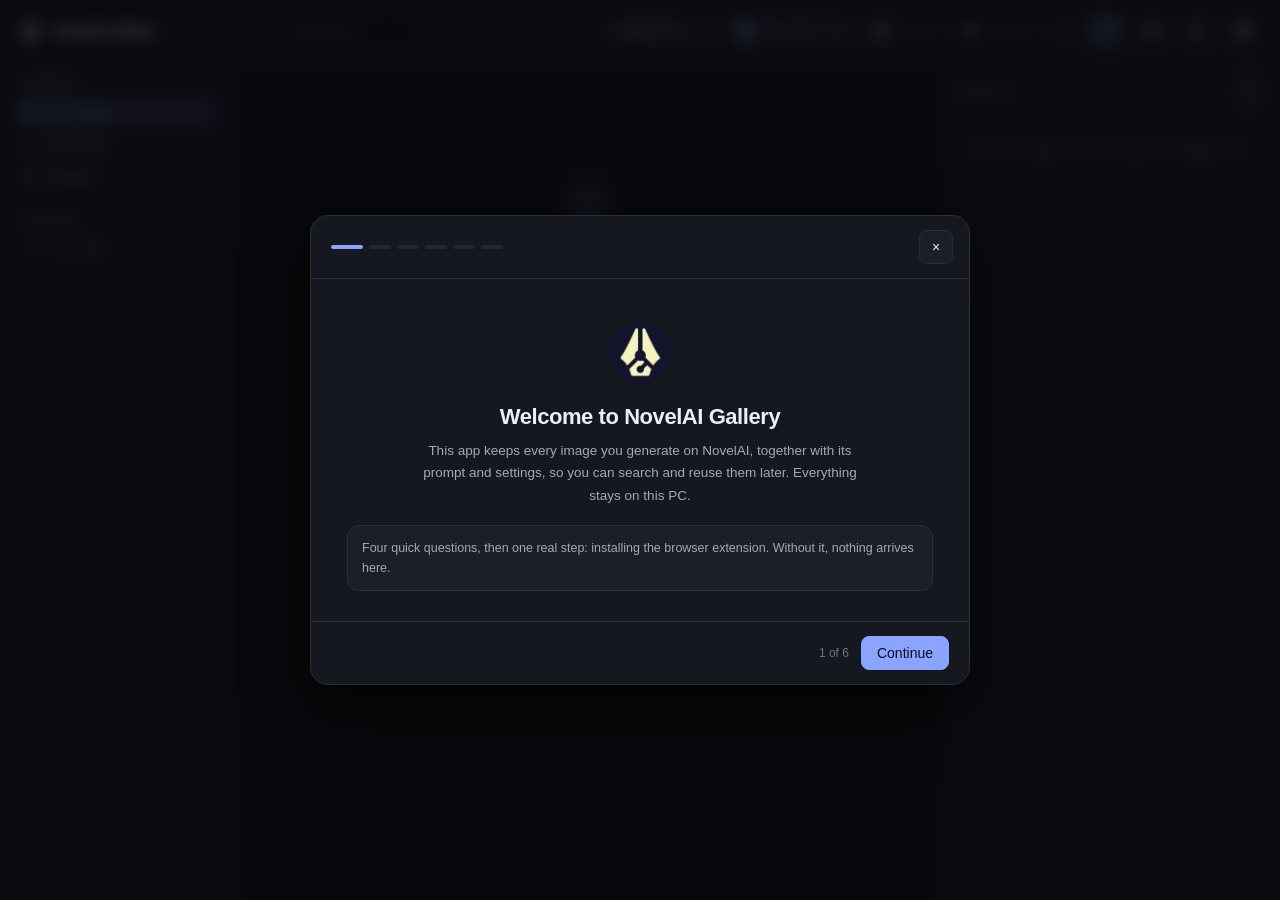
==== source/ui/index.html @ 0fe863fd "Build 1" ====
<!doctype html>
<html lang="en" data-theme="midnight">
<head>
  <meta charset="utf-8" />
  <meta name="viewport" content="width=device-width, initial-scale=1" />
  <title>NovelAI Gallery</title>
  <link rel="stylesheet" href="styles.css" />
</head>
<body>
  <div id="app">
    <div class="brand">
      <img class="brand-mark" src="appicon.png" alt="" />
      <div class="brand-name">NovelAI Gallery</div>
    </div>

    <header class="topbar">
      <div class="search">
        <svg width="15" height="15" viewBox="0 0 24 24" fill="none" stroke="currentColor" stroke-width="2.2" stroke-linecap="round">
          <circle cx="11" cy="11" r="7"></circle><path d="M20 20l-3.5-3.5"></path>
        </svg>
        <input id="search" type="search" placeholder="Search prompts, seed, model, sampler…" autocomplete="off" spellcheck="false" />
        <button class="search-clear" id="searchClear" title="Clear search" aria-label="Clear search">×</button>
      </div>

      <div class="topbar-spacer"></div>

      <div class="count-pill" id="countPill"></div>

      <label class="select-wrap" title="Sort order">
        <select id="sortSelect" aria-label="Sort order">
          <option value="newest">Newest first</option>
          <option value="oldest">Oldest first</option>
          <option value="prompt">Prompt A–Z</option>
          <option value="model">Model A–Z</option>
          <option value="largest">Largest first</option>
          <option value="smallest">Smallest first</option>
        </select>
      </label>

      <div class="layout-switch" id="layoutSwitch" role="group" aria-label="Gallery layout">
        <button class="layout-btn" data-layout="grid" title="Grid" aria-label="Grid layout">
          <svg width="15" height="15" viewBox="0 0 24 24" fill="none" stroke="currentColor" stroke-width="2" stroke-linejoin="round">
            <rect x="3" y="3" width="7.5" height="7.5" rx="1.5"></rect><rect x="13.5" y="3" width="7.5" height="7.5" rx="1.5"></rect>
            <rect x="3" y="13.5" width="7.5" height="7.5" rx="1.5"></rect><rect x="13.5" y="13.5" width="7.5" height="7.5" rx="1.5"></rect>
          </svg>
        </button>
        <button class="layout-btn" data-layout="justified" title="Justified rows" aria-label="Justified layout">
          <svg width="15" height="15" viewBox="0 0 24 24" fill="none" stroke="currentColor" stroke-width="2" stroke-linejoin="round">
            <rect x="3" y="4" width="9" height="7" rx="1.5"></rect><rect x="14" y="4" width="7" height="7" rx="1.5"></rect>
            <rect x="3" y="13" width="6" height="7" rx="1.5"></rect><rect x="11" y="13" width="10" height="7" rx="1.5"></rect>
          </svg>
        </button>
        <button class="layout-btn" data-layout="waterfall" title="Waterfall" aria-label="Waterfall layout">
          <svg width="15" height="15" viewBox="0 0 24 24" fill="none" stroke="currentColor" stroke-width="2" stroke-linejoin="round">
            <rect x="3" y="3" width="7.5" height="10" rx="1.5"></rect><rect x="13.5" y="3" width="7.5" height="6" rx="1.5"></rect>
            <rect x="3" y="15.5" width="7.5" height="5.5" rx="1.5"></rect><rect x="13.5" y="11.5" width="7.5" height="9.5" rx="1.5"></rect>
          </svg>
        </button>
        <button class="layout-btn" data-layout="list" title="List" aria-label="List layout">
          <svg width="15" height="15" viewBox="0 0 24 24" fill="none" stroke="currentColor" stroke-width="2" stroke-linecap="round">
            <path d="M4 6h16M4 12h16M4 18h16"></path>
          </svg>
        </button>
      </div>

      <button class="btn icon-only" id="selectBtn" title="Select images" aria-label="Select images">
        <svg width="15" height="15" viewBox="0 0 24 24" fill="none" stroke="currentColor" stroke-width="2" stroke-linecap="round" stroke-linejoin="round">
          <rect x="3" y="3" width="18" height="18" rx="3"></rect><path d="M8 12.5l2.8 2.8L16.5 9"></path>
        </svg>
      </button>

      <div class="zoom" title="Thumbnail size">
        <svg width="13" height="13" viewBox="0 0 24 24" fill="none" stroke="currentColor" stroke-width="2.4" stroke-linecap="round">
          <rect x="5" y="5" width="14" height="14" rx="2"></rect>
        </svg>
        <input type="range" id="zoom" min="110" max="380" step="10" value="190" aria-label="Thumbnail size" />
        <svg width="17" height="17" viewBox="0 0 24 24" fill="none" stroke="currentColor" stroke-width="2" stroke-linecap="round">
          <rect x="3" y="3" width="18" height="18" rx="2.5"></rect>
        </svg>
      </div>

      <button class="btn icon-only inspector-toggle" id="inspectorToggle" title="Details panel" aria-label="Toggle details panel">
        <svg width="15" height="15" viewBox="0 0 24 24" fill="none" stroke="currentColor" stroke-width="2" stroke-linecap="round" stroke-linejoin="round">
          <rect x="3" y="4" width="18" height="16" rx="2.5"></rect><path d="M15 4v16"></path>
        </svg>
      </button>

      <button class="btn icon-only" id="refreshBtn" title="Refresh" aria-label="Refresh">
        <svg width="15" height="15" viewBox="0 0 24 24" fill="none" stroke="currentColor" stroke-width="2.2" stroke-linecap="round" stroke-linejoin="round">
          <path d="M21 12a9 9 0 1 1-2.64-6.36"></path><path d="M21 3v6h-6"></path>
        </svg>
      </button>

      <button class="btn icon-only" id="importBtn" title="Import images" aria-label="Import images">
        <svg width="15" height="15" viewBox="0 0 24 24" fill="none" stroke="currentColor" stroke-width="2" stroke-linecap="round" stroke-linejoin="round">
          <path d="M12 16V4"></path><path d="M8 8l4-4 4 4"></path>
          <path d="M4 16v3a1 1 0 0 0 1 1h14a1 1 0 0 0 1-1v-3"></path>
        </svg>
      </button>
      <input type="file" id="importInput" accept="image/png" multiple hidden />

      <button class="btn icon-only" id="settingsBtn" title="Settings" aria-label="Settings">
        <svg width="15" height="15" viewBox="0 0 24 24" fill="none" stroke="currentColor" stroke-width="2" stroke-linecap="round" stroke-linejoin="round">
          <circle cx="12" cy="12" r="3"></circle>
          <path d="M19.4 15a1.7 1.7 0 0 0 .34 1.87l.06.06a2 2 0 1 1-2.83 2.83l-.06-.06a1.7 1.7 0 0 0-1.87-.34 1.7 1.7 0 0 0-1 1.56V21a2 2 0 1 1-4 0v-.09A1.7 1.7 0 0 0 8.9 19.3a1.7 1.7 0 0 0-1.87.34l-.06.06a2 2 0 1 1-2.83-2.83l.06-.06a1.7 1.7 0 0 0 .34-1.87 1.7 1.7 0 0 0-1.56-1H3a2 2 0 1 1 0-4h.09A1.7 1.7 0 0 0 4.7 8.9a1.7 1.7 0 0 0-.34-1.87l-.06-.06a2 2 0 1 1 2.83-2.83l.06.06a1.7 1.7 0 0 0 1.87.34H9a1.7 1.7 0 0 0 1-1.56V3a2 2 0 1 1 4 0v.09a1.7 1.7 0 0 0 1 1.56 1.7 1.7 0 0 0 1.87-.34l.06-.06a2 2 0 1 1 2.83 2.83l-.06.06a1.7 1.7 0 0 0-.34 1.87V9a1.7 1.7 0 0 0 1.56 1H21a2 2 0 1 1 0 4h-.09a1.7 1.7 0 0 0-1.51 1z"></path>
        </svg>
      </button>
    </header>

    <aside class="sidebar">
      <div>
        <div class="nav-group-label">Library</div>
        <button class="nav-item active" data-view="all">
          <span class="nav-icon">
            <svg width="15" height="15" viewBox="0 0 24 24" fill="none" stroke="currentColor" stroke-width="2" stroke-linejoin="round">
              <rect x="3" y="3" width="7" height="7" rx="1.5"></rect><rect x="14" y="3" width="7" height="7" rx="1.5"></rect>
              <rect x="3" y="14" width="7" height="7" rx="1.5"></rect><rect x="14" y="14" width="7" height="7" rx="1.5"></rect>
            </svg>
          </span>
          <span class="nav-label">All images</span>
          <span class="nav-count" id="countAll"></span>
        </button>
        <button class="nav-item" data-view="favorites">
          <span class="nav-icon">
            <svg width="15" height="15" viewBox="0 0 24 24" fill="none" stroke="currentColor" stroke-width="2" stroke-linejoin="round">
              <path d="M12 3.6l2.6 5.3 5.8.8-4.2 4.1 1 5.8-5.2-2.7-5.2 2.7 1-5.8L3.6 9.7l5.8-.8z"></path>
            </svg>
          </span>
          <span class="nav-label">Favorites</span>
          <span class="nav-count" id="countFav"></span>
        </button>
        <button class="nav-item" data-view="pinned">
          <span class="nav-icon">
            <svg width="15" height="15" viewBox="0 0 24 24" fill="none" stroke="currentColor" stroke-width="2" stroke-linecap="round" stroke-linejoin="round">
              <path d="M9 4h6l-1 6 4 3v2H6v-2l4-3z"></path><path d="M12 15v5"></path>
            </svg>
          </span>
          <span class="nav-label">Pinned</span>
          <span class="nav-count" id="countPin"></span>
        </button>
      </div>

      <div>
        <div class="nav-group-label">Folders</div>
        <div id="folderList"></div>
        <button class="nav-item folder-add" id="addFolderBtn">
          <span class="nav-icon">+</span>
          <span class="nav-label">New folder</span>
        </button>
      </div>
    </aside>

    <main class="content" id="content"></main>

    <div class="bulkbar" id="bulkbar" hidden>
      <div class="bulk-count" id="bulkCount">0 selected</div>
      <div class="bulk-actions">
        <button class="btn" id="bulkSelectAll">Select all</button>
        <button class="btn" id="bulkPin">Pin</button>
        <button class="btn" id="bulkFav">Favorite</button>
        <div class="bulk-folder">
          <button class="btn" id="bulkFolderBtn">Move to folder ▾</button>
          <div class="bulk-menu" id="bulkFolderMenu" hidden></div>
        </div>
        <button class="btn danger" id="bulkDelete">Delete</button>
        <button class="btn icon-only" id="bulkClose" title="Leave selection mode" aria-label="Leave selection mode">×</button>
      </div>
    </div>

    <aside class="inspector" id="inspector">
      <div class="inspector-head">
        <div class="inspector-title">Details</div>
        <button class="btn icon-only" id="inspectorClose" title="Hide panel" aria-label="Hide panel">×</button>
      </div>
      <div class="inspector-body" id="inspectorBody"></div>
    </aside>
  </div>

  <!-- Large view -->
  <div id="lightbox" class="lightbox" hidden>
    <div class="lightbox-panel">
      <div class="viewer">
        <div class="viewer-stage">
          <img id="viewerImg" alt="" />
          <button class="viewer-expand" id="expandBtn" title="View full size (F)" aria-label="View full size">
            <svg width="15" height="15" viewBox="0 0 24 24" fill="none" stroke="currentColor" stroke-width="2" stroke-linecap="round" stroke-linejoin="round">
              <path d="M9 3H3v6"></path><path d="M3 3l7 7"></path>
              <path d="M15 21h6v-6"></path><path d="M21 21l-7-7"></path>
            </svg>
          </button>
        </div>
      </div>
      <div class="details">
        <div class="details-head">
          <button class="btn" id="favBtn"></button>
          <button class="btn" id="pinBtn"></button>
          <div class="spacer"></div>
          <button class="btn icon-only danger" id="deleteBtn" title="Delete image" aria-label="Delete image">
            <svg width="15" height="15" viewBox="0 0 24 24" fill="none" stroke="currentColor" stroke-width="2" stroke-linecap="round" stroke-linejoin="round">
              <path d="M4 7h16"></path><path d="M9.5 7V5h5v2"></path>
              <path d="M6.5 7l1 12.5h9L17.5 7"></path><path d="M10.5 10.5v6M13.5 10.5v6"></path>
            </svg>
          </button>
          <button class="btn icon-only" id="closeBtn" title="Close" aria-label="Close">×</button>
        </div>
        <div class="details-body" id="detailsBody"></div>
      </div>
    </div>
  </div>

  <!-- Settings -->
  <div id="settingsModal" class="modal" hidden>
    <div class="modal-panel settings">
      <div class="modal-head">
        <div class="modal-title">Settings</div>
        <button class="btn icon-only" id="settingsClose" aria-label="Close settings">×</button>
      </div>
      <div class="modal-body settings-body">

       <div class="settings-col">
        <div class="settings-group">
          <div class="settings-legend">Theme</div>
          <div class="theme-heading">Dark</div>
          <div class="theme-grid" id="darkThemes"></div>
          <div class="theme-heading">Light</div>
          <div class="theme-grid" id="lightThemes"></div>
        </div>

        <div class="settings-group">
          <div class="settings-legend">How prompts are shown</div>
          <div id="metaViews"></div>
        </div>
       </div>

       <div class="settings-col">
        <div class="settings-group">
          <div class="settings-legend">Browser extension</div>
          <div class="ext-status" id="extStatus">
            <span class="dot" id="extDot"></span>
            <span id="extStatusText">Checking…</span>
          </div>
          <button class="btn primary full" id="setupExtBtn">Set up the extension</button>
          <div class="hint-inline">
            Images not showing up? Open a NovelAI tab, then click the extension's
            toolbar icon and use <strong>Import NovelAI history now</strong>. The
            Diagnostics section there shows exactly what it can and can't see.
          </div>
        </div>

        <div class="settings-group">
          <div class="settings-legend">What the browser extension saves</div>
          <div id="captureModes"></div>

          <div id="interceptSwitch"></div>
        </div>

        <div class="settings-group">
          <div class="settings-legend">Gallery</div>
          <div class="danger-zone">
            <div class="danger-text">
              <div class="danger-title">Clear the whole gallery</div>
              <div class="danger-desc">
                Permanently deletes every image and its metadata from
                <span id="clearCount">this gallery</span>. Your folders, themes and
                settings are kept. Images already saved elsewhere on your PC are
                untouched. This cannot be undone.
              </div>
            </div>
            <button class="btn danger" id="clearGalleryBtn">Clear gallery…</button>
          </div>
        </div>
       </div>

      </div>
    </div>
  </div>

  <!-- First-run setup -->
  <div id="onboardModal" class="modal" hidden>
    <div class="modal-panel onboard">
      <div class="onboard-head">
        <div class="onboard-dots" id="onboardDots"></div>
        <button class="btn icon-only" id="onboardSkip" title="Skip setup" aria-label="Skip setup">×</button>
      </div>
      <div class="onboard-body" id="onboardBody"></div>
      <div class="onboard-foot">
        <button class="btn" id="onboardBack">Back</button>
        <div class="spacer"></div>
        <span class="onboard-step-label" id="onboardStepLabel"></span>
        <button class="btn primary" id="onboardNext">Continue</button>
      </div>
    </div>
  </div>

  <!-- Extension setup steps -->
  <div id="extModal" class="modal" hidden>
    <div class="modal-panel">
      <div class="modal-head">
        <div class="modal-title">Install the extension</div>
        <button class="btn icon-only" id="extClose" aria-label="Close">×</button>
      </div>
      <div class="modal-body" id="extBody"></div>
    </div>
  </div>

  <div class="dropzone" id="dropzone" hidden>
    <div class="dropzone-inner">
      <svg width="34" height="34" viewBox="0 0 24 24" fill="none" stroke="currentColor" stroke-width="1.8" stroke-linecap="round" stroke-linejoin="round">
        <path d="M12 16V4"></path><path d="M8 8l4-4 4 4"></path>
        <path d="M4 16v3a1 1 0 0 0 1 1h14a1 1 0 0 0 1-1v-3"></path>
      </svg>
      <div class="dropzone-title">Drop PNGs to import</div>
      <div class="dropzone-sub">Prompt and settings are read from each file</div>
    </div>
  </div>

  <!-- Confirmation for destructive actions -->
  <div id="confirmModal" class="modal" hidden>
    <div class="modal-panel confirm">
      <div class="modal-body">
        <div class="confirm-title" id="confirmTitle"></div>
        <div class="confirm-body" id="confirmBody"></div>
        <div class="confirm-actions">
          <button class="btn" id="confirmCancel">Cancel</button>
          <button class="btn danger solid" id="confirmOk">Delete</button>
        </div>
      </div>
    </div>
  </div>

  <!-- Full-size view with zoom -->
  <div id="zoomView" class="zoomview" hidden>
    <div class="zoomview-bar">
      <button class="btn" id="zoomBack">
        <svg width="14" height="14" viewBox="0 0 24 24" fill="none" stroke="currentColor" stroke-width="2.2" stroke-linecap="round" stroke-linejoin="round">
          <path d="M15 5l-7 7 7 7"></path>
        </svg>
        Back
      </button>
      <div class="zoomview-name" id="zoomName"></div>
      <div class="zoom-controls">
        <button class="btn icon-only" id="zoomOut" title="Zoom out (−)" aria-label="Zoom out">−</button>
        <button class="btn zoom-level" id="zoomLevel" title="Toggle fit / actual size">Fit</button>
        <button class="btn icon-only" id="zoomIn" title="Zoom in (+)" aria-label="Zoom in">+</button>
      </div>
    </div>
    <div class="zoomview-canvas" id="zoomCanvas">
      <img id="zoomImg" alt="" draggable="false" />
    </div>
    <div class="zoomview-hint" id="zoomHint">Scroll to zoom · drag to move · double-click to toggle</div>
  </div>

  <div class="ctx-menu" id="ctxMenu" hidden></div>

  <div class="toast" id="toast"></div>
  <script src="prompt.js"></script>
  <script src="app.js"></script>
</body>
</html>
---- source/ui/styles.css ----
/* ============================================================
   NovelAI Gallery — design system
   ------------------------------------------------------------
   Every color is a token on :root so the 10 dark + 10 light
   themes (phase 2) become pure token swaps via [data-theme].
   Nothing below hardcodes a color outside the token blocks.
   ============================================================ */

:root {
  /* Surfaces, from furthest-back to closest-to-viewer */
  --bg: #0e0f13;
  --surface-1: #16181f;
  --surface-2: #1c1f28;
  --surface-3: #232733;
  --border: #2a2f3d;
  --border-strong: #3a4152;

  /* Text */
  --text: #eceef4;
  --text-dim: #a2a9bb;
  --text-faint: #6c7488;

  /* Accent */
  --accent: #8ba4ff;
  --accent-hover: #a3b7ff;
  --accent-soft: rgba(139, 164, 255, 0.14);
  --accent-contrast: #0b0e1a;

  --star: #ffc14d;
  --pin: #ff8fa3;
  --danger: #ff6b6b;

  /* Geometry */
  --r-sm: 8px;
  --r-md: 12px;
  --r-lg: 18px;
  --sidebar-w: 232px;
  --topbar-h: 62px;

  --shadow-sm: 0 2px 8px rgba(0, 0, 0, 0.3);
  --shadow-lg: 0 24px 60px rgba(0, 0, 0, 0.55);

  --ease: cubic-bezier(0.4, 0.14, 0.3, 1);
}

* { box-sizing: border-box; }

html, body {
  height: 100%;
  margin: 0;
  background: var(--bg);
  color: var(--text);
  font-family: "Inter", -apple-system, BlinkMacSystemFont, "Segoe UI", Roboto, sans-serif;
  font-size: 14px;
  -webkit-font-smoothing: antialiased;
}

body { overflow: hidden; }

button, input { font: inherit; color: inherit; }

::-webkit-scrollbar { width: 10px; height: 10px; }
::-webkit-scrollbar-track { background: transparent; }
::-webkit-scrollbar-thumb {
  background: var(--surface-3);
  border-radius: 99px;
  border: 2px solid var(--bg);
}
::-webkit-scrollbar-thumb:hover { background: var(--border-strong); }

/* ---------------- Layout shell ---------------- */

#app {
  display: grid;
  grid-template-columns: var(--sidebar-w) minmax(0, 1fr) var(--inspector-w, 0px);
  grid-template-rows: var(--topbar-h) 1fr;
  grid-template-areas:
    "brand topbar topbar"
    "sidebar content inspector";
  height: 100vh;
  transition: grid-template-columns 0.22s var(--ease);
}
#app.inspector-open { --inspector-w: 336px; }

/* ---------------- Brand corner ---------------- */

.brand {
  grid-area: brand;
  display: flex;
  align-items: center;
  gap: 10px;
  padding: 0 18px;
  background: var(--surface-1);
  border-right: 1px solid var(--border);
  border-bottom: 1px solid var(--border);
  -webkit-app-region: drag;
}

.brand-mark {
  width: 26px;
  height: 26px;
  border-radius: 7px;
  flex-shrink: 0;
  object-fit: contain;
}

.brand-name {
  font-weight: 600;
  font-size: 14px;
  letter-spacing: -0.01em;
  white-space: nowrap;
}

/* ---------------- Top bar ---------------- */

.topbar {
  grid-area: topbar;
  display: flex;
  align-items: center;
  gap: 12px;
  padding: 0 20px;
  background: var(--surface-1);
  border-bottom: 1px solid var(--border);
}

.search {
  position: relative;
  flex: 1;
  max-width: 560px;
}

.search svg {
  position: absolute;
  left: 13px;
  top: 50%;
  transform: translateY(-50%);
  color: var(--text-faint);
  pointer-events: none;
}

#search {
  width: 100%;
  height: 38px;
  padding: 0 38px 0 38px;
  border-radius: var(--r-md);
  border: 1px solid var(--border);
  background: var(--bg);
  outline: none;
  transition: border-color 0.15s var(--ease), box-shadow 0.15s var(--ease);
}
#search::placeholder { color: var(--text-faint); }
#search:focus {
  border-color: var(--accent);
  box-shadow: 0 0 0 3px var(--accent-soft);
}

.search-clear {
  position: absolute;
  right: 8px;
  top: 50%;
  transform: translateY(-50%);
  width: 24px;
  height: 24px;
  border: none;
  background: var(--surface-3);
  color: var(--text-dim);
  border-radius: 50%;
  cursor: pointer;
  display: none;
  align-items: center;
  justify-content: center;
  line-height: 1;
}
.search-clear.visible { display: flex; }
.search-clear:hover { background: var(--border-strong); color: var(--text); }

.topbar-spacer { flex: 1; }

.count-pill {
  font-size: 12px;
  color: var(--text-dim);
  background: var(--surface-2);
  border: 1px solid var(--border);
  padding: 5px 11px;
  border-radius: 99px;
  white-space: nowrap;
}

/* ---------------- Sidebar ---------------- */

.sidebar {
  grid-area: sidebar;
  background: var(--surface-1);
  border-right: 1px solid var(--border);
  padding: 16px 12px;
  overflow-y: auto;
  display: flex;
  flex-direction: column;
  gap: 22px;
}

.nav-group-label {
  font-size: 10.5px;
  font-weight: 600;
  text-transform: uppercase;
  letter-spacing: 0.09em;
  color: var(--text-faint);
  padding: 0 10px;
  margin-bottom: 6px;
}

.nav-item {
  display: flex;
  align-items: center;
  gap: 10px;
  width: 100%;
  padding: 8px 10px;
  border: none;
  background: transparent;
  border-radius: var(--r-sm);
  cursor: pointer;
  color: var(--text-dim);
  text-align: left;
  transition: background 0.12s var(--ease), color 0.12s var(--ease);
}
.nav-item:hover { background: var(--surface-2); color: var(--text); }
.nav-item.active {
  background: var(--accent-soft);
  color: var(--accent);
  font-weight: 500;
}
.nav-item .nav-icon {
  width: 16px;
  display: flex;
  justify-content: center;
  flex-shrink: 0;
}
.nav-item .nav-label {
  flex: 1;
  overflow: hidden;
  text-overflow: ellipsis;
  white-space: nowrap;
}
.nav-item .nav-count {
  font-size: 11px;
  color: var(--text-faint);
  font-variant-numeric: tabular-nums;
}

.folder-add {
  color: var(--text-faint);
  font-size: 13px;
}
.folder-add:hover { color: var(--accent); }

.empty-note {
  padding: 4px 10px;
  font-size: 12px;
  color: var(--text-faint);
  line-height: 1.5;
}

/* ---------------- Content ---------------- */

.content {
  grid-area: content;
  overflow-y: auto;
  padding: 22px 24px 60px;
}

.grid {
  display: grid;
  grid-template-columns: repeat(auto-fill, minmax(var(--card-size, 190px), 1fr));
  gap: 14px;
}

.card {
  position: relative;
  border-radius: var(--r-md);
  overflow: hidden;
  cursor: pointer;
  background: var(--surface-2);
  border: 1px solid var(--border);
  aspect-ratio: 1;
  transition: border-color 0.16s var(--ease), box-shadow 0.16s var(--ease);
}
.card:hover {
  border-color: var(--border-strong);
  box-shadow: var(--shadow-sm);
}
/* Images are shown whole. A cropped thumbnail hides exactly the part of a
   composition you're usually scanning for, so tiles letterbox instead. */
.card img {
  width: 100%;
  height: 100%;
  object-fit: contain;
  display: block;
  background: var(--surface-2);
}

/* ---------------- Layout modes ---------------- */

/* Justified and waterfall are measured in JS: cards are absolutely placed
   at exact sizes, so every image keeps its own aspect ratio. */
.grid.layout-justified,
.grid.layout-waterfall {
  display: block;
  position: relative;
}
.grid.layout-justified .card,
.grid.layout-waterfall .card {
  aspect-ratio: auto;
  transition: transform 0.18s var(--ease), width 0.18s var(--ease),
    height 0.18s var(--ease), border-color 0.16s var(--ease),
    box-shadow 0.16s var(--ease);
}

.grid.layout-list {
  display: flex;
  flex-direction: column;
  gap: 8px;
}
.grid.layout-list .card {
  aspect-ratio: auto;
  display: flex;
  align-items: center;
  gap: 14px;
  height: 84px;
  padding: 8px 10px 8px 8px;
  background: var(--surface-1);
}
.grid.layout-list .card img {
  width: 96px;
  height: 100%;
  flex-shrink: 0;
  border-radius: var(--r-sm);
}
.grid.layout-list .card-overlay { display: none; }
.grid.layout-list .card-info { display: block; }
.grid.layout-list .card-badges {
  position: static;
  order: 3;
  flex-shrink: 0;
}
.grid.layout-list .card-actions {
  position: static;
  order: 4;
  opacity: 1;
  flex-shrink: 0;
  background: none;
  padding: 0;
}
.grid.layout-list .card-check {
  top: 50%;
  left: 8px;
  transform: translateY(-50%);
}

.card-info { display: none; flex: 1; min-width: 0; }
.card-info-prompt {
  font-size: 12.5px;
  line-height: 1.45;
  color: var(--text);
  display: -webkit-box;
  -webkit-line-clamp: 2;
  -webkit-box-orient: vertical;
  overflow: hidden;
}
.card-info-meta {
  margin-top: 4px;
  font-size: 11.5px;
  color: var(--text-faint);
  white-space: nowrap;
  overflow: hidden;
  text-overflow: ellipsis;
}

.card-overlay {
  position: absolute;
  inset: 0;
  background: linear-gradient(to top, rgba(0, 0, 0, 0.82) 0%, rgba(0, 0, 0, 0) 46%);
  opacity: 0;
  transition: opacity 0.16s var(--ease);
  display: flex;
  align-items: flex-end;
  padding: 10px;
}
.card:hover .card-overlay { opacity: 1; }
/* Hover reveals the action buttons in the bottom-left corner; give the
   prompt room so the two never sit on top of each other. */
.card:hover .card-overlay { padding-bottom: 44px; }

.card-prompt {
  font-size: 11.5px;
  line-height: 1.4;
  color: #fff;
  display: -webkit-box;
  -webkit-line-clamp: 3;
  -webkit-box-orient: vertical;
  overflow: hidden;
}

.card-badges {
  position: absolute;
  top: 8px;
  right: 8px;
  display: flex;
  gap: 5px;
}
.card-badge {
  width: 24px;
  height: 24px;
  border-radius: 7px;
  background: rgba(12, 14, 20, 0.72);
  backdrop-filter: blur(8px);
  display: flex;
  align-items: center;
  justify-content: center;
  font-size: 12px;
  line-height: 1;
}
.card-badge.star { color: var(--star); }
.card-badge.pin { color: var(--pin); }

/* ---------------- States ---------------- */

.state {
  display: flex;
  flex-direction: column;
  align-items: center;
  justify-content: center;
  text-align: center;
  padding: 90px 20px;
  color: var(--text-dim);
  gap: 8px;
}
.state-icon {
  width: 54px;
  height: 54px;
  border-radius: 16px;
  background: var(--surface-2);
  border: 1px solid var(--border);
  display: flex;
  align-items: center;
  justify-content: center;
  color: var(--text-faint);
  margin-bottom: 6px;
}
.state-title { font-size: 15px; font-weight: 600; color: var(--text); }
.state-body { font-size: 13px; max-width: 400px; line-height: 1.6; }

.skeleton-grid {
  display: grid;
  grid-template-columns: repeat(auto-fill, minmax(var(--card-size, 190px), 1fr));
  gap: 14px;
}
.skeleton {
  aspect-ratio: 1;
  border-radius: var(--r-md);
  background: linear-gradient(
    100deg,
    var(--surface-2) 30%,
    var(--surface-3) 50%,
    var(--surface-2) 70%
  );
  background-size: 220% 100%;
  animation: shimmer 1.3s var(--ease) infinite;
}
@keyframes shimmer {
  from { background-position: 180% 0; }
  to { background-position: -80% 0; }
}

.load-more-wrap {
  display: flex;
  justify-content: center;
  padding: 30px 0 10px;
}

.btn {
  display: inline-flex;
  align-items: center;
  justify-content: center;
  gap: 7px;
  padding: 8px 15px;
  border-radius: var(--r-sm);
  border: 1px solid var(--border);
  background: var(--surface-2);
  color: var(--text);
  cursor: pointer;
  transition: background 0.13s var(--ease), border-color 0.13s var(--ease);
  white-space: nowrap;
}
.btn:hover { background: var(--surface-3); border-color: var(--border-strong); }
.btn.primary {
  background: var(--accent);
  border-color: var(--accent);
  color: var(--accent-contrast);
  font-weight: 500;
}
.btn.primary:hover { background: var(--accent-hover); border-color: var(--accent-hover); }
.btn.active { background: var(--accent-soft); border-color: var(--accent); color: var(--accent); }
.btn:disabled { opacity: 0.45; cursor: not-allowed; }
.btn.icon-only { padding: 8px; width: 34px; }

/* ---------------- Lightbox ---------------- */

.lightbox {
  position: fixed;
  inset: 0;
  z-index: 100;
  background: rgba(6, 7, 11, 0.8);
  backdrop-filter: blur(10px);
  display: flex;
  align-items: center;
  justify-content: center;
  padding: 28px;
  animation: fade 0.16s var(--ease);
}
.lightbox[hidden] { display: none; }
@keyframes fade { from { opacity: 0; } to { opacity: 1; } }

.lightbox-panel {
  position: relative;
  display: grid;
  grid-template-columns: minmax(0, 1fr) 384px;
  /* An implicit auto row grows to the image's natural height, which the
     panel then clips - that was the large view "cropping" pictures. A
     minmax(0, 1fr) row is bounded by the panel instead, so the image's
     max-height has something real to resolve against. */
  grid-template-rows: minmax(0, 1fr);
  width: 100%;
  max-width: 1240px;
  height: 100%;
  max-height: 840px;
  background: var(--surface-1);
  border: 1px solid var(--border);
  border-radius: var(--r-lg);
  box-shadow: var(--shadow-lg);
  overflow: hidden;
  animation: rise 0.2s var(--ease);
}
@keyframes rise {
  from { opacity: 0; transform: translateY(10px) scale(0.99); }
  to { opacity: 1; transform: none; }
}

.viewer {
  background: #08090c;
  display: flex;
  align-items: center;
  justify-content: center;
  padding: 20px;
  min-width: 0;
  min-height: 0;
  overflow: hidden;
}
/* The large view never crops or upscales: the image sits at its natural
   size until it runs out of room, then scales down whole. */
.viewer img {
  max-width: 100%;
  max-height: 100%;
  width: auto;
  height: auto;
  object-fit: contain;
  border-radius: var(--r-sm);
}

.details {
  display: flex;
  flex-direction: column;
  border-left: 1px solid var(--border);
  min-height: 0;
}

.details-head {
  display: flex;
  align-items: center;
  gap: 8px;
  padding: 14px 16px;
  border-bottom: 1px solid var(--border);
}
.details-head .spacer { flex: 1; }

.details-body {
  flex: 1;
  overflow-y: auto;
  padding: 18px 20px 28px;
}

.field { margin-bottom: 20px; }
.field:last-child { margin-bottom: 0; }

.field-label {
  font-size: 10.5px;
  font-weight: 600;
  text-transform: uppercase;
  letter-spacing: 0.09em;
  color: var(--text-faint);
  margin-bottom: 7px;
  display: flex;
  align-items: center;
  gap: 8px;
}

.copy-btn {
  border: none;
  background: transparent;
  color: var(--text-faint);
  cursor: pointer;
  font-size: 10.5px;
  letter-spacing: 0.04em;
  padding: 0;
  text-transform: none;
  opacity: 0;
  transition: opacity 0.13s var(--ease), color 0.13s var(--ease);
}
.field:hover .copy-btn { opacity: 1; }
.copy-btn:hover { color: var(--accent); }
.copy-btn.copied { opacity: 1; color: var(--accent); }

.prompt-text {
  font-size: 13px;
  line-height: 1.62;
  color: var(--text);
  background: var(--bg);
  border: 1px solid var(--border);
  border-radius: var(--r-sm);
  padding: 11px 13px;
  white-space: pre-wrap;
  word-break: break-word;
  max-height: 210px;
  overflow-y: auto;
}
.prompt-text.negative { color: var(--text-dim); }

.spec-grid {
  display: grid;
  grid-template-columns: 1fr 1fr;
  gap: 1px;
  background: var(--border);
  border: 1px solid var(--border);
  border-radius: var(--r-sm);
  overflow: hidden;
}
.spec {
  background: var(--surface-1);
  padding: 9px 12px;
}
.spec-key {
  font-size: 10.5px;
  color: var(--text-faint);
  margin-bottom: 2px;
}
.spec-val {
  font-size: 12.5px;
  font-variant-numeric: tabular-nums;
  word-break: break-word;
}

.reuse-row { display: flex; gap: 8px; margin-bottom: 18px; }
.reuse-row .btn { flex: 1; }

.hint {
  font-size: 11.5px;
  color: var(--text-faint);
  line-height: 1.55;
  margin-top: -8px;
  margin-bottom: 18px;
}

@media (max-width: 1000px) {
  .lightbox-panel { grid-template-columns: 1fr; grid-template-rows: minmax(0, 1fr) auto; max-height: none; }
  .details { border-left: none; border-top: 1px solid var(--border); max-height: 46%; }
}

/* The topbar carries a lot now; shed the least essential controls first
   rather than letting anything overflow off-screen. */
@media (max-width: 1280px) {
  .count-pill { display: none; }
}
@media (max-width: 1120px) {
  .zoom { display: none; }
}
@media (max-width: 940px) {
  .select-wrap { display: none; }
}
@media (max-width: 720px) {
  #app { grid-template-columns: 0 1fr; }
  .sidebar, .brand { display: none; }
}

/* Toast */
.toast {
  position: fixed;
  bottom: 22px;
  left: 50%;
  transform: translateX(-50%) translateY(14px);
  background: var(--surface-3);
  border: 1px solid var(--border-strong);
  color: var(--text);
  padding: 9px 16px;
  border-radius: 99px;
  font-size: 13px;
  box-shadow: var(--shadow-sm);
  opacity: 0;
  pointer-events: none;
  transition: opacity 0.18s var(--ease), transform 0.18s var(--ease);
  z-index: 200;
}
.toast.show { opacity: 1; transform: translateX(-50%) translateY(0); }

/* ============================================================
   THEMES — 10 dark + 10 light.
   Each is nothing but a token swap; no component CSS knows
   which theme is active.
   ============================================================ */

/* ---------- DARK ---------- */

[data-theme="midnight"] { /* default */
  --bg:#0e0f13; --surface-1:#16181f; --surface-2:#1c1f28; --surface-3:#232733;
  --border:#2a2f3d; --border-strong:#3a4152;
  --text:#eceef4; --text-dim:#a2a9bb; --text-faint:#6c7488;
  --accent:#8ba4ff; --accent-hover:#a3b7ff; --accent-soft:rgba(139,164,255,.14); --accent-contrast:#0b0e1a;
}
[data-theme="graphite"] {
  --bg:#101010; --surface-1:#171717; --surface-2:#1e1e1e; --surface-3:#272727;
  --border:#2e2e2e; --border-strong:#404040;
  --text:#ededed; --text-dim:#a3a3a3; --text-faint:#6e6e6e;
  --accent:#e5e5e5; --accent-hover:#fff; --accent-soft:rgba(229,229,229,.12); --accent-contrast:#101010;
}
[data-theme="nocturne"] {
  --bg:#0b1020; --surface-1:#121933; --surface-2:#18213f; --surface-3:#212b4f;
  --border:#26325a; --border-strong:#374681;
  --text:#e6ebff; --text-dim:#9aa6cf; --text-faint:#67729c;
  --accent:#7c8cff; --accent-hover:#97a4ff; --accent-soft:rgba(124,140,255,.16); --accent-contrast:#0b1020;
}
[data-theme="forest"] {
  --bg:#0c1310; --surface-1:#121c18; --surface-2:#17251f; --surface-3:#1f3029;
  --border:#243a31; --border-strong:#345244;
  --text:#e5f0ea; --text-dim:#98b3a7; --text-faint:#658075;
  --accent:#5fd6a0; --accent-hover:#7ee6b6; --accent-soft:rgba(95,214,160,.14); --accent-contrast:#08140f;
}
[data-theme="ember"] {
  --bg:#140f0c; --surface-1:#1e1613; --surface-2:#271c17; --surface-3:#33241d;
  --border:#3b2a22; --border-strong:#573d31;
  --text:#f5e9e2; --text-dim:#c0a294; --text-faint:#8b7264;
  --accent:#ff8a4c; --accent-hover:#ffa16e; --accent-soft:rgba(255,138,76,.15); --accent-contrast:#1a0f08;
}
[data-theme="orchid"] {
  --bg:#120e18; --surface-1:#1b1524; --surface-2:#231b2e; --surface-3:#2e233c;
  --border:#362a45; --border-strong:#4d3b63;
  --text:#f0e9f7; --text-dim:#b3a3c4; --text-faint:#7f7191;
  --accent:#c58cff; --accent-hover:#d5a6ff; --accent-soft:rgba(197,140,255,.15); --accent-contrast:#150c1d;
}
[data-theme="ocean"] {
  --bg:#08131a; --surface-1:#0e1d27; --surface-2:#132531; --surface-3:#1a3040;
  --border:#1f3a4b; --border-strong:#2d566f;
  --text:#e2f1f8; --text-dim:#94b3c4; --text-faint:#63808f;
  --accent:#4fc3e8; --accent-hover:#71d3f2; --accent-soft:rgba(79,195,232,.14); --accent-contrast:#04121a;
}
[data-theme="rose"] {
  --bg:#150e12; --surface-1:#1f151b; --surface-2:#281b23; --surface-3:#35242e;
  --border:#3d2a35; --border-strong:#5a3d4c;
  --text:#f7e8ee; --text-dim:#c39fae; --text-faint:#8d6f7c;
  --accent:#ff7ba8; --accent-hover:#ff9bbe; --accent-soft:rgba(255,123,168,.15); --accent-contrast:#1a0a11;
}
[data-theme="sand"] {
  --bg:#14120d; --surface-1:#1e1b14; --surface-2:#26221a; --surface-3:#322d22;
  --border:#3a3428; --border-strong:#564d3a;
  --text:#f3ecdd; --text-dim:#bcae92; --text-faint:#877c66;
  --accent:#e8c06a; --accent-hover:#f2d089; --accent-soft:rgba(232,192,106,.14); --accent-contrast:#171204;
}
[data-theme="void"] {
  --bg:#000; --surface-1:#0a0a0c; --surface-2:#121215; --surface-3:#1a1a1f;
  --border:#222227; --border-strong:#34343d;
  --text:#f2f2f5; --text-dim:#9d9da8; --text-faint:#66666f;
  --accent:#9d7bff; --accent-hover:#b399ff; --accent-soft:rgba(157,123,255,.16); --accent-contrast:#07050f;
}

/* ---------- LIGHT ---------- */

[data-theme="daylight"] {
  --bg:#f6f7fa; --surface-1:#fff; --surface-2:#f1f3f8; --surface-3:#e6e9f1;
  --border:#dfe3ec; --border-strong:#c3cad9;
  --text:#161922; --text-dim:#5b6376; --text-faint:#8a93a6;
  --accent:#4361ee; --accent-hover:#3550dd; --accent-soft:rgba(67,97,238,.1); --accent-contrast:#fff;
  --shadow-sm:0 1px 3px rgba(20,25,40,.09); --shadow-lg:0 24px 60px rgba(20,25,40,.18);
}
[data-theme="paper"] {
  --bg:#faf8f3; --surface-1:#fffdf8; --surface-2:#f4f1e8; --surface-3:#e9e5d9;
  --border:#e2ddd0; --border-strong:#c8c1ae;
  --text:#1f1c16; --text-dim:#615c50; --text-faint:#918a7a;
  --accent:#a2703f; --accent-hover:#8d5f32; --accent-soft:rgba(162,112,63,.11); --accent-contrast:#fff;
  --shadow-sm:0 1px 3px rgba(60,50,30,.1); --shadow-lg:0 24px 60px rgba(60,50,30,.18);
}
[data-theme="mist"] {
  --bg:#f2f5f7; --surface-1:#fff; --surface-2:#eaeff2; --surface-3:#dde5ea;
  --border:#d8e0e6; --border-strong:#bac6cf;
  --text:#141c22; --text-dim:#546069; --text-faint:#8794a0;
  --accent:#0e7c9b; --accent-hover:#0a6a86; --accent-soft:rgba(14,124,155,.1); --accent-contrast:#fff;
  --shadow-sm:0 1px 3px rgba(20,35,45,.09); --shadow-lg:0 24px 60px rgba(20,35,45,.18);
}
[data-theme="linen"] {
  --bg:#f7f4f1; --surface-1:#fffefc; --surface-2:#f0ebe6; --surface-3:#e5ded7;
  --border:#e0d8d1; --border-strong:#c5b9af;
  --text:#1e1a17; --text-dim:#605852; --text-faint:#8f857d;
  --accent:#9a5b52; --accent-hover:#844a42; --accent-soft:rgba(154,91,82,.11); --accent-contrast:#fff;
  --shadow-sm:0 1px 3px rgba(60,45,40,.1); --shadow-lg:0 24px 60px rgba(60,45,40,.18);
}
[data-theme="meadow"] {
  --bg:#f3f8f4; --surface-1:#fff; --surface-2:#e9f2eb; --surface-3:#dbe9de;
  --border:#d7e5da; --border-strong:#b6cbbb;
  --text:#132017; --text-dim:#4f6355; --text-faint:#82968a;
  --accent:#1f8a54; --accent-hover:#187347; --accent-soft:rgba(31,138,84,.1); --accent-contrast:#fff;
  --shadow-sm:0 1px 3px rgba(20,45,30,.09); --shadow-lg:0 24px 60px rgba(20,45,30,.18);
}
[data-theme="blossom"] {
  --bg:#fdf5f7; --surface-1:#fff; --surface-2:#faebf0; --surface-3:#f3dde5;
  --border:#f0d9e1; --border-strong:#d8b3c1;
  --text:#241016; --text-dim:#6b4c56; --text-faint:#a1808c;
  --accent:#c2185b; --accent-hover:#a5124d; --accent-soft:rgba(194,24,91,.09); --accent-contrast:#fff;
  --shadow-sm:0 1px 3px rgba(60,20,35,.09); --shadow-lg:0 24px 60px rgba(60,20,35,.18);
}
[data-theme="porcelain"] {
  --bg:#fafafa; --surface-1:#fff; --surface-2:#f2f2f2; --surface-3:#e8e8e8;
  --border:#e3e3e3; --border-strong:#c6c6c6;
  --text:#171717; --text-dim:#5c5c5c; --text-faint:#8e8e8e;
  --accent:#171717; --accent-hover:#000; --accent-soft:rgba(23,23,23,.07); --accent-contrast:#fff;
  --shadow-sm:0 1px 3px rgba(0,0,0,.08); --shadow-lg:0 24px 60px rgba(0,0,0,.16);
}
[data-theme="sky"] {
  --bg:#f2f7fd; --surface-1:#fff; --surface-2:#e8f1fb; --surface-3:#d9e8f7;
  --border:#d6e4f4; --border-strong:#b2cbe6;
  --text:#111c2b; --text-dim:#4e5f75; --text-faint:#8194ab;
  --accent:#1565c0; --accent-hover:#0f52a0; --accent-soft:rgba(21,101,192,.1); --accent-contrast:#fff;
  --shadow-sm:0 1px 3px rgba(15,35,60,.09); --shadow-lg:0 24px 60px rgba(15,35,60,.18);
}
[data-theme="honey"] {
  --bg:#fdf9ef; --surface-1:#fffdf7; --surface-2:#f8f0dd; --surface-3:#f0e4c8;
  --border:#eee2c6; --border-strong:#d5c39c;
  --text:#231c0c; --text-dim:#665a3d; --text-faint:#988a6a;
  --accent:#b8860b; --accent-hover:#9d7209; --accent-soft:rgba(184,134,11,.11); --accent-contrast:#fff;
  --shadow-sm:0 1px 3px rgba(60,45,10,.1); --shadow-lg:0 24px 60px rgba(60,45,10,.18);
}
[data-theme="lavender"] {
  --bg:#f7f5fd; --surface-1:#fff; --surface-2:#efebfa; --surface-3:#e3ddf5;
  --border:#e2dcf3; --border-strong:#c2b7e3;
  --text:#1b1528; --text-dim:#584f70; --text-faint:#8a80a3;
  --accent:#6d3fd4; --accent-hover:#5c31bd; --accent-soft:rgba(109,63,212,.1); --accent-contrast:#fff;
  --shadow-sm:0 1px 3px rgba(35,25,60,.09); --shadow-lg:0 24px 60px rgba(35,25,60,.18);
}

/* Light themes need a darker viewer backdrop than pure black-on-black */
[data-theme="daylight"] .viewer, [data-theme="paper"] .viewer, [data-theme="mist"] .viewer,
[data-theme="linen"] .viewer, [data-theme="meadow"] .viewer, [data-theme="blossom"] .viewer,
[data-theme="porcelain"] .viewer, [data-theme="sky"] .viewer, [data-theme="honey"] .viewer,
[data-theme="lavender"] .viewer { background: var(--surface-3); }

[data-theme="daylight"] .lightbox, [data-theme="paper"] .lightbox, [data-theme="mist"] .lightbox,
[data-theme="linen"] .lightbox, [data-theme="meadow"] .lightbox, [data-theme="blossom"] .lightbox,
[data-theme="porcelain"] .lightbox, [data-theme="sky"] .lightbox, [data-theme="honey"] .lightbox,
[data-theme="lavender"] .lightbox { background: rgba(30,35,50,.42); }

/* ============================================================
   Zoom slider
   ============================================================ */
.zoom {
  display: flex;
  align-items: center;
  gap: 8px;
  padding: 0 4px;
  color: var(--text-faint);
}
.zoom input[type="range"] {
  width: 108px;
  height: 4px;
  -webkit-appearance: none;
  appearance: none;
  background: var(--surface-3);
  border-radius: 99px;
  outline: none;
  cursor: pointer;
}
.zoom input[type="range"]::-webkit-slider-thumb {
  -webkit-appearance: none;
  appearance: none;
  width: 13px;
  height: 13px;
  border-radius: 50%;
  background: var(--accent);
  border: 2px solid var(--surface-1);
  cursor: grab;
}
.zoom input[type="range"]::-webkit-slider-thumb:active { cursor: grabbing; }

/* ============================================================
   Right inspector panel
   ============================================================ */
.inspector {
  grid-area: inspector;
  background: var(--surface-1);
  border-left: 1px solid var(--border);
  overflow: hidden;
  display: flex;
  flex-direction: column;
  min-width: 0;
}
#app:not(.inspector-open) .inspector { display: none; }

.inspector-head {
  display: flex;
  align-items: center;
  gap: 8px;
  padding: 12px 14px;
  border-bottom: 1px solid var(--border);
  flex-shrink: 0;
}
.inspector-title {
  font-size: 10.5px;
  font-weight: 600;
  text-transform: uppercase;
  letter-spacing: 0.09em;
  color: var(--text-faint);
  flex: 1;
}
.inspector-body { flex: 1; overflow-y: auto; padding: 16px; }

.inspector-thumb {
  width: 100%;
  border-radius: var(--r-md);
  border: 1px solid var(--border);
  display: block;
  margin-bottom: 16px;
  cursor: zoom-in;
  background: var(--surface-2);
}

/* Collapse toggle sits in the topbar when panel is closed */
.inspector-toggle.active { background: var(--accent-soft); border-color: var(--accent); color: var(--accent); }

/* ============================================================
   Collapsible metadata sections
   ============================================================ */
.section { border-bottom: 1px solid var(--border); }
.section:last-child { border-bottom: none; }

.section-head {
  display: flex;
  align-items: center;
  gap: 8px;
  width: 100%;
  padding: 11px 2px;
  background: none;
  border: none;
  cursor: pointer;
  text-align: left;
  color: var(--text-dim);
  transition: color 0.12s var(--ease);
}
.section-head:hover { color: var(--text); }

.section-chevron {
  width: 12px;
  flex-shrink: 0;
  transition: transform 0.18s var(--ease);
  color: var(--text-faint);
}
.section.collapsed .section-chevron { transform: rotate(-90deg); }

.section-name {
  font-size: 10.5px;
  font-weight: 600;
  text-transform: uppercase;
  letter-spacing: 0.08em;
  flex: 1;
}
.section-tally {
  font-size: 10.5px;
  color: var(--text-faint);
  font-variant-numeric: tabular-nums;
  background: var(--surface-2);
  border: 1px solid var(--border);
  border-radius: 99px;
  padding: 1px 7px;
}
.section-body { padding: 0 2px 14px; }
.section.collapsed .section-body { display: none; }

/* ============================================================
   Prompt tag chips
   ============================================================ */
.tags { display: flex; flex-wrap: wrap; gap: 5px; }

.tag {
  font-size: 11.5px;
  line-height: 1.35;
  padding: 4px 9px;
  border-radius: 99px;
  background: var(--surface-2);
  border: 1px solid var(--border);
  color: var(--text);
  cursor: pointer;
  transition: background 0.12s var(--ease), border-color 0.12s var(--ease), color 0.12s var(--ease);
  word-break: break-word;
  max-width: 100%;
  text-align: left;
}
.tag:hover { background: var(--accent-soft); border-color: var(--accent); color: var(--accent); }
.tag.weighted { border-color: var(--border-strong); font-weight: 500; }
.tag.negative { color: var(--text-dim); }
.tag.negative:hover { border-color: var(--danger); color: var(--danger); background: rgba(255,107,107,.09); }

.char-block { margin-bottom: 14px; }
.char-block:last-child { margin-bottom: 0; }
.char-label {
  font-size: 11px;
  color: var(--text-faint);
  margin-bottom: 6px;
  display: flex;
  align-items: center;
  gap: 6px;
}
.char-dot {
  width: 6px; height: 6px; border-radius: 50%;
  background: var(--accent); flex-shrink: 0;
}

.raw-toggle {
  margin-top: 9px;
  font-size: 11px;
  color: var(--text-faint);
  background: none;
  border: none;
  cursor: pointer;
  padding: 0;
  text-decoration: underline;
  text-underline-offset: 2px;
}
.raw-toggle:hover { color: var(--accent); }

.raw-text {
  margin-top: 8px;
  font-size: 12px;
  line-height: 1.6;
  color: var(--text-dim);
  background: var(--bg);
  border: 1px solid var(--border);
  border-radius: var(--r-sm);
  padding: 9px 11px;
  white-space: pre-wrap;
  word-break: break-word;
  max-height: 180px;
  overflow-y: auto;
}

/* ============================================================
   Modal (Settings)
   ============================================================ */
.modal {
  position: fixed;
  inset: 0;
  z-index: 150;
  background: rgba(6, 7, 11, 0.7);
  backdrop-filter: blur(8px);
  display: flex;
  align-items: center;
  justify-content: center;
  padding: 28px;
  animation: fade 0.15s var(--ease);
}
.modal[hidden] { display: none; }

.modal-panel {
  width: 100%;
  max-width: 620px;
  max-height: 100%;
  background: var(--surface-1);
  border: 1px solid var(--border);
  border-radius: var(--r-lg);
  box-shadow: var(--shadow-lg);
  display: flex;
  flex-direction: column;
  overflow: hidden;
  animation: rise 0.2s var(--ease);
}

.modal-head {
  display: flex;
  align-items: center;
  padding: 16px 20px;
  border-bottom: 1px solid var(--border);
  flex-shrink: 0;
}
.modal-title { font-size: 15px; font-weight: 600; flex: 1; letter-spacing: -0.01em; }
.modal-body { overflow-y: auto; padding: 20px; }

.settings-group { margin-bottom: 28px; }
.settings-group:last-child { margin-bottom: 0; }
.settings-legend {
  font-size: 10.5px;
  font-weight: 600;
  text-transform: uppercase;
  letter-spacing: 0.09em;
  color: var(--text-faint);
  margin-bottom: 12px;
}

.theme-heading {
  font-size: 12px;
  color: var(--text-dim);
  margin: 14px 0 9px;
}
.theme-heading:first-child { margin-top: 0; }

.theme-grid {
  display: grid;
  grid-template-columns: repeat(5, 1fr);
  gap: 9px;
}

.theme-swatch {
  border: 1.5px solid var(--border);
  border-radius: var(--r-sm);
  padding: 0;
  cursor: pointer;
  overflow: hidden;
  background: none;
  transition: border-color 0.13s var(--ease), transform 0.13s var(--ease);
}
.theme-swatch:hover { transform: translateY(-2px); border-color: var(--border-strong); }
.theme-swatch.active { border-color: var(--accent); box-shadow: 0 0 0 3px var(--accent-soft); }

.swatch-preview {
  height: 42px;
  display: flex;
  align-items: flex-end;
  padding: 6px;
  gap: 3px;
}
.swatch-chip { width: 9px; height: 9px; border-radius: 3px; }
.swatch-bar { flex: 1; height: 4px; border-radius: 99px; }

.theme-swatch .swatch-name {
  display: block;
  font-size: 10.5px;
  padding: 5px 6px;
  color: var(--text-dim);
  background: var(--surface-2);
  border-top: 1px solid var(--border);
  white-space: nowrap;
  overflow: hidden;
  text-overflow: ellipsis;
}
.theme-swatch.active .swatch-name { color: var(--accent); }

/* Radio-style behavior option rows */
.option {
  display: flex;
  gap: 11px;
  padding: 13px;
  border: 1px solid var(--border);
  border-radius: var(--r-md);
  cursor: pointer;
  margin-bottom: 9px;
  transition: border-color 0.13s var(--ease), background 0.13s var(--ease);
  background: var(--surface-1);
}
.option:last-child { margin-bottom: 0; }
.option:hover { border-color: var(--border-strong); }
.option.selected { border-color: var(--accent); background: var(--accent-soft); }

.option-radio {
  width: 15px; height: 15px;
  border-radius: 50%;
  border: 1.5px solid var(--border-strong);
  flex-shrink: 0;
  margin-top: 2px;
  position: relative;
  transition: border-color 0.13s var(--ease);
}
.option.selected .option-radio { border-color: var(--accent); }
.option.selected .option-radio::after {
  content: '';
  position: absolute;
  inset: 3px;
  border-radius: 50%;
  background: var(--accent);
}
.option-text { flex: 1; }
.option-title { font-size: 13.5px; margin-bottom: 3px; }
.option-desc { font-size: 12px; color: var(--text-faint); line-height: 1.55; }

/* ============================================================
   Welcome / extension setup
   ============================================================ */
.btn.full { width: 100%; }

.ext-status {
  display: flex;
  align-items: center;
  gap: 9px;
  padding: 11px 13px;
  background: var(--surface-2);
  border: 1px solid var(--border);
  border-radius: var(--r-md);
  margin-bottom: 11px;
  font-size: 13px;
}
.ext-status .dot {
  width: 8px; height: 8px; border-radius: 50%;
  background: var(--text-faint); flex-shrink: 0;
}
.ext-status .dot.ok { background: #4ade80; box-shadow: 0 0 0 3px rgba(74,222,128,.16); }
.ext-status .dot.error { background: #f87171; box-shadow: 0 0 0 3px rgba(248,113,113,.16); }

.modal-panel.welcome { max-width: 540px; }
.modal-panel.welcome .modal-body { padding: 34px 34px 28px; }

.welcome-mark {
  width: 52px; height: 52px; border-radius: 15px;
  object-fit: contain;
  margin-bottom: 20px;
  display: block;
}
.welcome-title {
  font-size: 22px; font-weight: 600; margin: 0 0 10px;
  letter-spacing: -0.02em;
}
.welcome-lead {
  font-size: 14px; line-height: 1.65; color: var(--text-dim);
  margin: 0 0 20px;
}
.welcome-note {
  font-size: 13px; line-height: 1.6;
  background: var(--accent-soft);
  border: 1px solid var(--accent);
  border-radius: var(--r-md);
  padding: 13px 15px;
  margin-bottom: 24px;
}
.welcome-note strong { color: var(--accent); }
.welcome-actions { display: flex; gap: 9px; }
.welcome-actions .btn { flex: 1; }

/* Step list */
.steps { counter-reset: step; }
.step {
  display: flex;
  gap: 13px;
  padding: 14px 0;
  border-bottom: 1px solid var(--border);
}
.step:last-of-type { border-bottom: none; }
.step-num {
  counter-increment: step;
  width: 23px; height: 23px;
  border-radius: 50%;
  background: var(--accent-soft);
  color: var(--accent);
  border: 1px solid var(--accent);
  display: flex; align-items: center; justify-content: center;
  font-size: 11.5px; font-weight: 600;
  flex-shrink: 0;
}
.step-num::before { content: counter(step); }
.step-text { flex: 1; font-size: 13.5px; line-height: 1.6; }
.step-text .sub { color: var(--text-faint); font-size: 12px; margin-top: 4px; }

.path-box {
  display: flex;
  gap: 7px;
  align-items: center;
  margin-top: 9px;
}
.path-box code {
  flex: 1;
  font-family: ui-monospace, SFMono-Regular, Menlo, monospace;
  font-size: 11.5px;
  background: var(--bg);
  border: 1px solid var(--border);
  border-radius: var(--r-sm);
  padding: 7px 10px;
  overflow-x: auto;
  white-space: nowrap;
  color: var(--text-dim);
}

.browser-row { display: flex; gap: 8px; flex-wrap: wrap; margin-top: 10px; }

.callout {
  font-size: 12.5px;
  line-height: 1.6;
  color: var(--text-dim);
  background: var(--surface-2);
  border: 1px solid var(--border);
  border-radius: var(--r-md);
  padding: 12px 14px;
  margin-top: 18px;
}

.hint-inline {
  font-size: 12px;
  line-height: 1.6;
  color: var(--text-faint);
  margin-top: 10px;
}
.hint-inline strong { color: var(--text-dim); }

.state-actions { display: flex; gap: 8px; margin-top: 14px; }
.state-hint {
  margin-top: 14px;
  font-size: 12px;
  line-height: 1.6;
  color: var(--text-faint);
  max-width: 380px;
}
.state-hint strong { color: var(--text-dim); }

/* ---------------- Manual import drop zone ---------------- */
.dropzone {
  position: fixed;
  inset: 0;
  z-index: 180;
  background: rgba(6, 7, 11, 0.72);
  backdrop-filter: blur(6px);
  display: flex;
  align-items: center;
  justify-content: center;
  padding: 40px;
  pointer-events: none;
}
.dropzone[hidden] { display: none; }

.dropzone-inner {
  border: 2px dashed var(--accent);
  border-radius: var(--r-lg);
  background: var(--accent-soft);
  color: var(--text);
  padding: 46px 60px;
  text-align: center;
  display: flex;
  flex-direction: column;
  align-items: center;
  gap: 10px;
}
.dropzone-inner svg { color: var(--accent); }
.dropzone-title { font-size: 17px; font-weight: 600; letter-spacing: -0.01em; }
.dropzone-sub { font-size: 13px; color: var(--text-dim); }

.hint.ok { color: #4ade80; }
.hint.warn { color: #fbbf24; }

/* ============================================================
   Card actions, selection, drag-to-folder
   ============================================================ */

.card-actions {
  position: absolute;
  left: 8px;
  bottom: 8px;
  display: flex;
  gap: 5px;
  opacity: 0;
  transition: opacity 0.14s var(--ease);
  z-index: 2;
}
.card:hover .card-actions,
.card:focus-within .card-actions { opacity: 1; }

.card-action {
  width: 27px;
  height: 27px;
  border-radius: 8px;
  border: 1px solid rgba(255, 255, 255, 0.14);
  background: rgba(12, 14, 20, 0.72);
  backdrop-filter: blur(8px);
  color: #e8eaf0;
  display: flex;
  align-items: center;
  justify-content: center;
  cursor: pointer;
  padding: 0;
  transition: background 0.14s var(--ease), color 0.14s var(--ease),
    border-color 0.14s var(--ease);
}
.card-action svg { width: 14px; height: 14px; }
.card-action:hover { background: rgba(12, 14, 20, 0.92); border-color: rgba(255,255,255,.28); }
.card-action.star.active { color: var(--star); }
.card-action.pin.active { color: var(--pin); }
.card-action.delete:hover { color: var(--danger); border-color: var(--danger); }

.card-check {
  position: absolute;
  top: 8px;
  left: 8px;
  width: 22px;
  height: 22px;
  border-radius: 7px;
  border: 1.5px solid rgba(255, 255, 255, 0.5);
  background: rgba(12, 14, 20, 0.55);
  backdrop-filter: blur(8px);
  color: transparent;
  display: flex;
  align-items: center;
  justify-content: center;
  cursor: pointer;
  padding: 0;
  opacity: 0;
  transition: opacity 0.14s var(--ease), background 0.14s var(--ease),
    border-color 0.14s var(--ease), color 0.14s var(--ease);
  z-index: 3;
}
.card-check svg { width: 13px; height: 13px; }
.card:hover .card-check,
#app.select-mode .card-check { opacity: 1; }
.card.selected .card-check {
  opacity: 1;
  background: var(--accent);
  border-color: var(--accent);
  color: #fff;
}

.card.selected {
  border-color: var(--accent);
  box-shadow: 0 0 0 2px var(--accent-soft), var(--shadow-sm);
}
.card.dragging { opacity: 0.4; }

/* A sidebar row lit up as a drop destination. */
.nav-item.drop-target {
  background: var(--accent-soft);
  color: var(--accent);
  outline: 1.5px dashed var(--accent);
  outline-offset: -2px;
}
#app.dragging-images .sidebar .nav-item[data-view="favorites"],
#app.dragging-images .sidebar .nav-item[data-view="pinned"],
#app.dragging-images #folderList .nav-item {
  border-radius: var(--r-sm);
  box-shadow: inset 0 0 0 1px var(--border-strong);
}

.drag-ghost {
  position: fixed;
  top: -1000px;
  left: -1000px;
  padding: 7px 12px;
  border-radius: 999px;
  background: var(--accent);
  color: #fff;
  font-size: 12.5px;
  font-weight: 600;
}

/* ============================================================
   Sort + layout controls
   ============================================================ */

.select-wrap { position: relative; display: flex; }
.select-wrap select {
  appearance: none;
  font: inherit;
  font-size: 12.5px;
  color: var(--text-dim);
  background: var(--surface-2);
  border: 1px solid var(--border);
  border-radius: var(--r-sm);
  padding: 7px 26px 7px 10px;
  cursor: pointer;
  transition: border-color 0.14s var(--ease), color 0.14s var(--ease);
}
.select-wrap::after {
  content: "";
  position: absolute;
  right: 10px;
  top: 50%;
  width: 6px;
  height: 6px;
  border-right: 1.6px solid var(--text-faint);
  border-bottom: 1.6px solid var(--text-faint);
  transform: translateY(-70%) rotate(45deg);
  pointer-events: none;
}
.select-wrap select:hover { border-color: var(--border-strong); color: var(--text); }
.select-wrap select:focus { outline: none; border-color: var(--accent); }

.layout-switch {
  display: flex;
  gap: 2px;
  padding: 2px;
  background: var(--surface-2);
  border: 1px solid var(--border);
  border-radius: var(--r-sm);
}
.layout-btn {
  width: 28px;
  height: 26px;
  border: none;
  background: none;
  border-radius: 6px;
  color: var(--text-faint);
  display: flex;
  align-items: center;
  justify-content: center;
  cursor: pointer;
  padding: 0;
  transition: background 0.14s var(--ease), color 0.14s var(--ease);
}
.layout-btn:hover { color: var(--text); background: var(--surface-3); }
.layout-btn.active { background: var(--accent-soft); color: var(--accent); }

.zoom.disabled { opacity: 0.35; pointer-events: none; }

/* ============================================================
   Bulk action bar
   ============================================================ */

.bulkbar {
  position: fixed;
  left: 50%;
  bottom: 22px;
  transform: translateX(-50%);
  z-index: 90;
  display: flex;
  align-items: center;
  gap: 14px;
  padding: 9px 12px 9px 16px;
  border-radius: 14px;
  background: var(--surface-1);
  border: 1px solid var(--border-strong);
  box-shadow: var(--shadow-lg);
  animation: bulkin 0.16s var(--ease);
}
.bulkbar[hidden] { display: none; }
@keyframes bulkin {
  from { opacity: 0; transform: translateX(-50%) translateY(8px); }
  to { opacity: 1; transform: translateX(-50%) translateY(0); }
}
.bulk-count {
  font-size: 13px;
  font-weight: 600;
  white-space: nowrap;
}
.bulk-actions { display: flex; align-items: center; gap: 6px; }
.bulk-folder { position: relative; }

.bulk-menu {
  position: absolute;
  bottom: calc(100% + 8px);
  left: 50%;
  transform: translateX(-50%);
  min-width: 190px;
  max-height: 260px;
  overflow-y: auto;
  padding: 5px;
  border-radius: var(--r-md);
  background: var(--surface-1);
  border: 1px solid var(--border-strong);
  box-shadow: var(--shadow-lg);
  z-index: 5;
}
.bulk-menu[hidden] { display: none; }
.bulk-menu-item {
  display: block;
  width: 100%;
  text-align: left;
  font: inherit;
  font-size: 13px;
  color: var(--text-dim);
  background: none;
  border: none;
  border-radius: var(--r-sm);
  padding: 8px 10px;
  cursor: pointer;
}
.bulk-menu-item:hover { background: var(--surface-2); color: var(--text); }
.bulk-menu-item.new { color: var(--accent); }
.bulk-menu-empty { padding: 10px; font-size: 12.5px; color: var(--text-faint); }

/* ============================================================
   Destructive actions
   ============================================================ */

.btn.danger { color: var(--danger); }
.btn.danger:hover { border-color: var(--danger); background: rgba(255, 107, 107, 0.1); }
.btn.danger.solid {
  background: var(--danger);
  border-color: var(--danger);
  color: #fff;
}
.btn.danger.solid:hover { filter: brightness(1.08); background: var(--danger); }

.danger-zone {
  display: flex;
  align-items: flex-start;
  gap: 16px;
  padding: 14px 16px;
  border: 1px solid var(--border);
  border-radius: var(--r-md);
  background: var(--surface-2);
}
.danger-text { flex: 1; }
.danger-title { font-size: 13.5px; margin-bottom: 4px; }
.danger-desc { font-size: 12px; color: var(--text-faint); line-height: 1.55; }
.danger-zone .btn { flex-shrink: 0; }

.modal-panel.confirm { max-width: 440px; }
.modal-panel.confirm .modal-body { padding: 24px 24px 20px; }
.confirm-title {
  font-size: 16px;
  font-weight: 600;
  letter-spacing: -0.01em;
  margin-bottom: 8px;
}
.confirm-body { font-size: 13px; color: var(--text-dim); line-height: 1.6; }
.confirm-body strong { color: var(--text); }
.confirm-actions {
  display: flex;
  justify-content: flex-end;
  gap: 8px;
  margin-top: 22px;
}

/* ============================================================
   Prompts as raw text (Settings -> How prompts are shown)
   ============================================================ */

.raw-section { margin-bottom: 18px; }
.raw-section:last-of-type { margin-bottom: 22px; }

.raw-head {
  display: flex;
  align-items: center;
  gap: 8px;
  margin-bottom: 7px;
}
.raw-name {
  font-size: 10.5px;
  font-weight: 600;
  text-transform: uppercase;
  letter-spacing: 0.09em;
  color: var(--text-faint);
  flex: 1;
}
.raw-name.negative { color: var(--danger); opacity: 0.75; }

.raw-copy {
  font: inherit;
  font-size: 11.5px;
  color: var(--text-faint);
  background: none;
  border: none;
  padding: 2px 4px;
  cursor: pointer;
  border-radius: 5px;
}
.raw-copy:hover { color: var(--accent); background: var(--accent-soft); }

.raw-box {
  width: 100%;
  min-height: 64px;
  resize: vertical;
  font: inherit;
  font-size: 12.5px;
  line-height: 1.65;
  color: var(--text-dim);
  background: var(--bg);
  border: 1px solid var(--border);
  border-radius: var(--r-sm);
  padding: 10px 11px;
  outline: none;
  overflow-y: auto;
}
.raw-box:focus { border-color: var(--accent); box-shadow: 0 0 0 3px var(--accent-soft); }

/* ============================================================
   Switch row (Settings)
   ============================================================ */

.switch-row {
  display: flex;
  align-items: flex-start;
  gap: 12px;
  margin-top: 14px;
  padding: 13px 14px;
  border: 1px solid var(--border);
  border-radius: var(--r-md);
  cursor: pointer;
  transition: border-color 0.14s var(--ease);
}
.switch-row:hover { border-color: var(--border-strong); }
.switch-row input { position: absolute; opacity: 0; pointer-events: none; }

.switch-track {
  position: relative;
  flex-shrink: 0;
  width: 36px;
  height: 21px;
  margin-top: 1px;
  border-radius: 99px;
  background: var(--surface-3);
  border: 1px solid var(--border-strong);
  transition: background 0.16s var(--ease), border-color 0.16s var(--ease);
}
.switch-knob {
  position: absolute;
  top: 2px;
  left: 2px;
  width: 15px;
  height: 15px;
  border-radius: 50%;
  background: var(--text-faint);
  transition: transform 0.16s var(--ease), background 0.16s var(--ease);
}
.switch-row input:checked + .switch-track {
  background: var(--accent);
  border-color: var(--accent);
}
.switch-row input:checked + .switch-track .switch-knob {
  transform: translateX(15px);
  background: #fff;
}
.switch-row input:focus-visible + .switch-track {
  box-shadow: 0 0 0 3px var(--accent-soft);
}

.switch-text { display: block; }
.switch-title { display: block; font-size: 13.5px; margin-bottom: 3px; }
.switch-desc { display: block; font-size: 12px; color: var(--text-faint); line-height: 1.55; }

.file-path {
  font-family: ui-monospace, "Cascadia Mono", Consolas, monospace;
  font-size: 11.5px;
  line-height: 1.5;
  color: var(--text-faint);
  background: var(--bg);
  border: 1px solid var(--border);
  border-radius: var(--r-sm);
  padding: 8px 10px;
  word-break: break-all;
  cursor: copy;
}
.file-path:hover { border-color: var(--border-strong); color: var(--text-dim); }

/* ============================================================
   Settings: two columns rather than one long scroll
   ============================================================ */

.modal-panel.settings { max-width: 1020px; }

.settings-body {
  display: grid;
  grid-template-columns: minmax(0, 1fr) minmax(0, 1fr);
  gap: 0 30px;
  align-items: start;
  padding: 24px 26px 26px;
}

/* A hairline between the columns, which keeps the two halves reading as
   one panel rather than two stacked cards. */
.settings-body .settings-col + .settings-col {
  padding-left: 30px;
  border-left: 1px solid var(--border);
  margin-left: -1px;
}

.settings-col { min-width: 0; }
.settings-col .settings-group:last-child { margin-bottom: 0; }

/* At this width the theme swatches would start wrapping awkwardly, so
   fold back to the original single column. */
@media (max-width: 1080px) {
  .settings-body {
    grid-template-columns: minmax(0, 1fr);
    gap: 0;
  }
  .settings-body .settings-col + .settings-col {
    padding-left: 0;
    border-left: none;
    margin-left: 0;
    margin-top: 28px;
  }
}

/* In the two-column settings the danger card is narrower than it was, so
   the description gets the full width and the button sits under it. */
.settings-body .danger-zone {
  flex-direction: column;
  align-items: flex-start;
  gap: 12px;
}
.settings-body .danger-zone .btn { align-self: flex-start; }

/* ============================================================
   First-run setup
   ============================================================ */

.modal-panel.onboard {
  max-width: 660px;
  max-height: min(760px, 100%);
}

.onboard-head {
  display: flex;
  align-items: center;
  gap: 12px;
  padding: 14px 16px 14px 20px;
  border-bottom: 1px solid var(--border);
  flex-shrink: 0;
}

.onboard-dots { display: flex; gap: 6px; flex: 1; }
.onboard-dot {
  width: 22px;
  height: 4px;
  border-radius: 99px;
  background: var(--surface-3);
  transition: background 0.18s var(--ease), width 0.18s var(--ease);
}
.onboard-dot.done { background: var(--border-strong); }
.onboard-dot.active { background: var(--accent); width: 32px; }

.onboard-body {
  overflow-y: auto;
  padding: 24px 26px;
  flex: 1;
  min-height: 0;
}

.onboard-step-head { margin-bottom: 18px; }
.onboard-step-title {
  font-size: 19px;
  font-weight: 600;
  letter-spacing: -0.02em;
  margin: 0 0 6px;
}
.onboard-step-lead {
  margin: 0;
  font-size: 13px;
  color: var(--text-dim);
  line-height: 1.6;
}

.onboard-foot {
  display: flex;
  align-items: center;
  gap: 12px;
  padding: 14px 20px;
  border-top: 1px solid var(--border);
  flex-shrink: 0;
}
.onboard-foot .spacer { flex: 1; }
.onboard-step-label {
  font-size: 12px;
  color: var(--text-faint);
  font-variant-numeric: tabular-nums;
}

.onboard-hero { text-align: center; padding: 18px 10px 6px; }
.onboard-mark {
  width: 62px;
  height: 62px;
  border-radius: 16px;
  object-fit: contain;
  margin-bottom: 18px;
}
.onboard-tick {
  width: 58px;
  height: 58px;
  margin: 0 auto 18px;
  border-radius: 50%;
  background: var(--accent-soft);
  color: var(--accent);
  display: flex;
  align-items: center;
  justify-content: center;
}
.onboard-title {
  font-size: 22px;
  font-weight: 600;
  letter-spacing: -0.02em;
  margin: 0 0 10px;
}
.onboard-lead {
  font-size: 13.5px;
  color: var(--text-dim);
  line-height: 1.65;
  margin: 0 auto 18px;
  max-width: 460px;
}
.onboard-note {
  font-size: 12.5px;
  color: var(--text-dim);
  line-height: 1.6;
  background: var(--surface-2);
  border: 1px solid var(--border);
  border-radius: var(--r-md);
  padding: 12px 14px;
  text-align: left;
}
.onboard-note strong { color: var(--accent); }

/* The pickers are reused verbatim from Settings; only the spacing differs. */
.onboard-step-body .theme-heading:first-child { margin-top: 0; }
.onboard-step-body .switch-row { margin-top: 16px; }

/* ============================================================
   Right-click menu
   ============================================================ */

.ctx-menu {
  position: fixed;
  z-index: 200;
  min-width: 224px;
  max-width: 320px;
  max-height: 70vh;
  overflow-y: auto;
  padding: 5px;
  background: var(--surface-1);
  border: 1px solid var(--border-strong);
  border-radius: var(--r-md);
  box-shadow: var(--shadow-lg);
  animation: ctxin 0.1s var(--ease);
}
.ctx-menu[hidden] { display: none; }
@keyframes ctxin {
  from { opacity: 0; transform: translateY(-3px) scale(0.98); }
  to { opacity: 1; transform: none; }
}

.ctx-title {
  font-size: 10.5px;
  font-weight: 600;
  text-transform: uppercase;
  letter-spacing: 0.09em;
  color: var(--text-faint);
  padding: 7px 10px 6px;
}

.ctx-item {
  display: flex;
  align-items: center;
  gap: 10px;
  width: 100%;
  padding: 8px 10px;
  border: none;
  background: none;
  border-radius: var(--r-sm);
  color: var(--text-dim);
  font: inherit;
  font-size: 13px;
  text-align: left;
  cursor: pointer;
  transition: background 0.1s var(--ease), color 0.1s var(--ease);
}
.ctx-item:hover:not(:disabled) { background: var(--surface-2); color: var(--text); }
.ctx-item:disabled { opacity: 0.4; cursor: default; }
.ctx-item.danger { color: var(--danger); }
.ctx-item.danger:hover:not(:disabled) { background: rgba(255, 107, 107, 0.1); color: var(--danger); }
.ctx-item.back { color: var(--text-faint); }

.ctx-icon {
  width: 16px;
  height: 16px;
  flex-shrink: 0;
  display: flex;
  align-items: center;
  justify-content: center;
  color: var(--text-faint);
}
.ctx-item:hover:not(:disabled) .ctx-icon { color: inherit; }
.ctx-icon svg { width: 15px; height: 15px; }
.ctx-label {
  flex: 1;
  overflow: hidden;
  text-overflow: ellipsis;
  white-space: nowrap;
}
.ctx-detail { font-size: 11.5px; color: var(--text-faint); flex-shrink: 0; }
.ctx-arrow { color: var(--text-faint); font-size: 15px; line-height: 1; }

.ctx-sep {
  height: 1px;
  background: var(--border);
  margin: 5px 8px;
}

/* ============================================================
   Full-size view
   ============================================================ */

.viewer-stage {
  position: relative;
  display: inline-flex;
  max-width: 100%;
  max-height: 100%;
  min-width: 0;
  min-height: 0;
}

.viewer-expand {
  position: absolute;
  left: 10px;
  bottom: 10px;
  width: 30px;
  height: 30px;
  border-radius: 9px;
  border: 1px solid rgba(255, 255, 255, 0.16);
  background: rgba(12, 14, 20, 0.66);
  backdrop-filter: blur(8px);
  color: #e8eaf0;
  display: flex;
  align-items: center;
  justify-content: center;
  cursor: pointer;
  padding: 0;
  opacity: 0;
  transition: opacity 0.15s var(--ease), background 0.15s var(--ease),
    border-color 0.15s var(--ease);
}
.viewer:hover .viewer-expand,
.viewer-expand:focus-visible { opacity: 1; }
.viewer-expand:hover {
  background: rgba(12, 14, 20, 0.9);
  border-color: var(--accent);
  color: var(--accent);
}

.zoomview {
  position: fixed;
  inset: 0;
  z-index: 160;
  background: var(--bg);
  display: flex;
  flex-direction: column;
  animation: fade 0.14s var(--ease);
}
.zoomview[hidden] { display: none; }

.zoomview-bar {
  display: flex;
  align-items: center;
  gap: 14px;
  padding: 12px 16px;
  background: var(--surface-1);
  border-bottom: 1px solid var(--border);
  flex-shrink: 0;
  z-index: 2;
}
.zoomview-bar .btn { gap: 6px; }

.zoomview-name {
  flex: 1;
  min-width: 0;
  font-size: 12.5px;
  color: var(--text-faint);
  overflow: hidden;
  text-overflow: ellipsis;
  white-space: nowrap;
  text-align: center;
}

.zoom-controls {
  display: flex;
  align-items: center;
  gap: 4px;
  padding: 3px;
  background: var(--surface-2);
  border: 1px solid var(--border);
  border-radius: var(--r-sm);
}
.zoom-controls .btn {
  border: none;
  background: none;
  height: 26px;
  padding: 0 8px;
}
.zoom-controls .btn:hover { background: var(--surface-3); }
.zoom-level {
  min-width: 56px;
  justify-content: center;
  font-variant-numeric: tabular-nums;
  font-size: 12.5px;
}

.zoomview-canvas {
  position: relative;
  flex: 1;
  min-height: 0;
  overflow: hidden;
  background:
    repeating-conic-gradient(var(--surface-1) 0% 25%, var(--bg) 0% 50%) 50% / 22px 22px;
  cursor: default;
  touch-action: none;
}
.zoomview-canvas.grabbable { cursor: grab; }
.zoomview-canvas.grabbing { cursor: grabbing; }

.zoomview-canvas img {
  position: absolute;
  left: 50%;
  top: 50%;
  transform-origin: center center;
  max-width: none;
  max-height: none;
  user-select: none;
  -webkit-user-drag: none;
  image-rendering: auto;
  box-shadow: 0 10px 50px rgba(0, 0, 0, 0.5);
}

.zoomview-hint {
  position: absolute;
  left: 50%;
  bottom: 22px;
  transform: translateX(-50%);
  padding: 7px 14px;
  border-radius: 99px;
  background: var(--surface-1);
  border: 1px solid var(--border);
  color: var(--text-dim);
  font-size: 12px;
  pointer-events: none;
  opacity: 1;
  transition: opacity 0.5s var(--ease);
}
.zoomview-hint.faded { opacity: 0; }
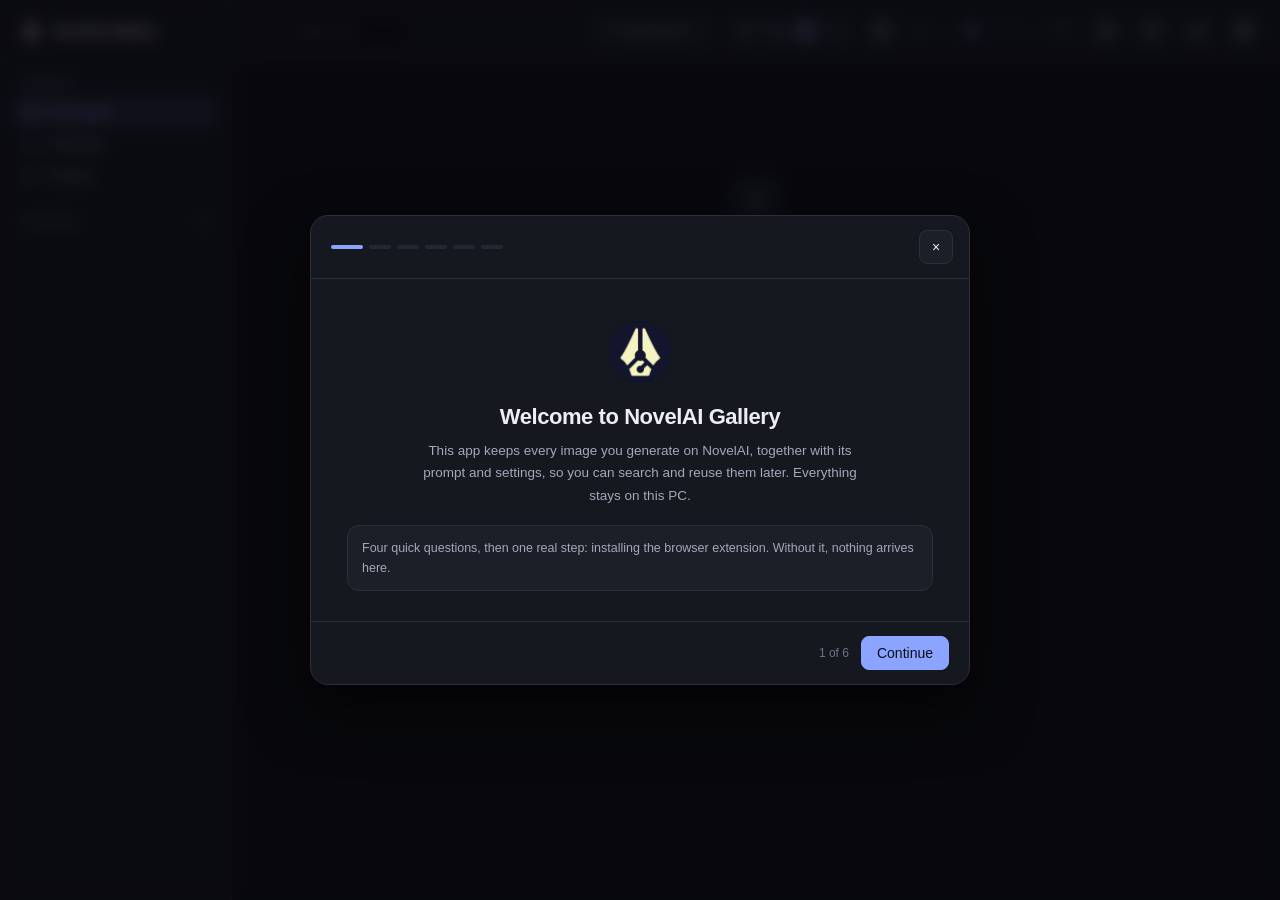
==== commit 345ffe74: "Build 1,1" ====
--- a/source/ui/index.html
+++ b/source/ui/index.html
@@ -26,16 +26,19 @@
 
       <div class="count-pill" id="countPill"></div>
 
-      <label class="select-wrap" title="Sort order">
-        <select id="sortSelect" aria-label="Sort order">
-          <option value="newest">Newest first</option>
-          <option value="oldest">Oldest first</option>
-          <option value="prompt">Prompt A–Z</option>
-          <option value="model">Model A–Z</option>
-          <option value="largest">Largest first</option>
-          <option value="smallest">Smallest first</option>
-        </select>
-      </label>
+      <div class="viewmenu-wrap">
+        <button class="viewmenu-btn" id="viewMenuBtn" aria-haspopup="true" aria-expanded="false">
+          <svg width="14" height="14" viewBox="0 0 24 24" fill="none" stroke="currentColor" stroke-width="2" stroke-linecap="round">
+            <path d="M4 7h16M7 12h10M10 17h4"></path>
+          </svg>
+          <span id="viewMenuLabel">Newest first</span>
+          <span class="viewmenu-dot" id="viewMenuDot" hidden></span>
+          <svg class="viewmenu-chevron" width="12" height="12" viewBox="0 0 24 24" fill="none" stroke="currentColor" stroke-width="2.4" stroke-linecap="round" stroke-linejoin="round">
+            <path d="M6 9l6 6 6-6"></path>
+          </svg>
+        </button>
+        <div class="viewmenu" id="viewMenu" hidden></div>
+      </div>
 
       <div class="layout-switch" id="layoutSwitch" role="group" aria-label="Gallery layout">
         <button class="layout-btn" data-layout="grid" title="Grid" aria-label="Grid layout">
@@ -140,15 +143,19 @@
         </button>
       </div>
 
-      <div>
-        <div class="nav-group-label">Folders</div>
-        <div id="folderList"></div>
-        <button class="nav-item folder-add" id="addFolderBtn">
-          <span class="nav-icon">+</span>
-          <span class="nav-label">New folder</span>
-        </button>
-      </div>
+      <div class="folder-section">
+        <div class="nav-group-label">
+          Folders
+          <button class="group-action" id="addFolderBtn" title="New folder" aria-label="New folder">+</button>
+        </div>
+        <div id="folderList" class="folder-list"></div>
+        <div class="folder-root-drop" id="folderRootDrop">Drop here for a top-level folder</div>
+      </div>
+
     </aside>
+
+    <div class="sidebar-resizer" id="sidebarResizer" role="separator"
+         aria-label="Resize sidebar" aria-orientation="vertical"></div>
 
     <main class="content" id="content"></main>
 
@@ -215,61 +222,107 @@
         <div class="modal-title">Settings</div>
         <button class="btn icon-only" id="settingsClose" aria-label="Close settings">×</button>
       </div>
+
+      <div class="settings-tabs" id="settingsTabs" role="tablist">
+        <button class="settings-tab active" data-tab="appearance" role="tab">Appearance</button>
+        <button class="settings-tab" data-tab="library" role="tab">Library</button>
+        <button class="settings-tab" data-tab="capture" role="tab">Capture</button>
+        <button class="settings-tab" data-tab="about" role="tab">About</button>
+      </div>
+
       <div class="modal-body settings-body">
 
-       <div class="settings-col">
-        <div class="settings-group">
-          <div class="settings-legend">Theme</div>
-          <div class="theme-heading">Dark</div>
-          <div class="theme-grid" id="darkThemes"></div>
-          <div class="theme-heading">Light</div>
-          <div class="theme-grid" id="lightThemes"></div>
-        </div>
-
-        <div class="settings-group">
-          <div class="settings-legend">How prompts are shown</div>
-          <div id="metaViews"></div>
-        </div>
-       </div>
-
-       <div class="settings-col">
-        <div class="settings-group">
-          <div class="settings-legend">Browser extension</div>
-          <div class="ext-status" id="extStatus">
-            <span class="dot" id="extDot"></span>
-            <span id="extStatusText">Checking…</span>
-          </div>
-          <button class="btn primary full" id="setupExtBtn">Set up the extension</button>
-          <div class="hint-inline">
-            Images not showing up? Open a NovelAI tab, then click the extension's
-            toolbar icon and use <strong>Import NovelAI history now</strong>. The
-            Diagnostics section there shows exactly what it can and can't see.
-          </div>
-        </div>
-
-        <div class="settings-group">
-          <div class="settings-legend">What the browser extension saves</div>
-          <div id="captureModes"></div>
-
-          <div id="interceptSwitch"></div>
-        </div>
-
-        <div class="settings-group">
-          <div class="settings-legend">Gallery</div>
-          <div class="danger-zone">
-            <div class="danger-text">
-              <div class="danger-title">Clear the whole gallery</div>
-              <div class="danger-desc">
-                Permanently deletes every image and its metadata from
-                <span id="clearCount">this gallery</span>. Your folders, themes and
-                settings are kept. Images already saved elsewhere on your PC are
-                untouched. This cannot be undone.
+        <section class="settings-pane active" data-pane="appearance">
+          <div class="settings-group">
+            <div class="settings-legend">Theme</div>
+            <div class="theme-heading">Dark</div>
+            <div class="theme-grid" id="darkThemes"></div>
+            <div class="theme-heading">Light</div>
+            <div class="theme-grid" id="lightThemes"></div>
+          </div>
+
+          <div class="settings-group">
+            <div class="settings-legend">How prompts are shown</div>
+            <div id="metaViews"></div>
+          </div>
+        </section>
+
+        <section class="settings-pane" data-pane="library">
+          <div class="settings-group">
+            <div class="settings-legend">Explicit content</div>
+            <div id="nsfwSwitch"></div>
+          </div>
+
+          <div class="settings-group">
+            <div class="settings-legend">Tag colours</div>
+            <div id="tagManager"></div>
+          </div>
+
+          <div class="settings-group">
+            <div class="settings-legend">Danger zone</div>
+            <div class="danger-zone">
+              <div class="danger-text">
+                <div class="danger-title">Clear the whole gallery</div>
+                <div class="danger-desc">
+                  Permanently deletes every image and its metadata from
+                  <span id="clearCount">this gallery</span>. Your folders, themes and
+                  settings are kept. Images already saved elsewhere on your PC are
+                  untouched.
+                </div>
               </div>
-            </div>
-            <button class="btn danger" id="clearGalleryBtn">Clear gallery…</button>
-          </div>
-        </div>
-       </div>
+              <button class="btn danger" id="clearGalleryBtn">Clear gallery…</button>
+            </div>
+          </div>
+        </section>
+
+        <section class="settings-pane" data-pane="capture">
+          <div class="settings-group">
+            <div class="settings-legend">Browser extension</div>
+            <div class="ext-status" id="extStatus">
+              <span class="dot" id="extDot"></span>
+              <span id="extStatusText">Checking…</span>
+            </div>
+            <button class="btn primary full" id="setupExtBtn">Set up the extension</button>
+            <div class="hint-inline">
+              Images not showing up? Open a NovelAI tab, then click the extension's
+              toolbar icon and use <strong>Import NovelAI history now</strong>. The
+              Diagnostics section there shows exactly what it can and can't see.
+            </div>
+          </div>
+
+          <div class="settings-group">
+            <div class="settings-legend">What the browser extension saves</div>
+            <div id="captureModes"></div>
+            <div id="interceptSwitch"></div>
+          </div>
+        </section>
+
+        <section class="settings-pane" data-pane="about">
+          <div class="settings-group">
+            <div class="settings-legend">This build</div>
+            <div class="about-row">
+              <img class="about-mark" src="appicon.png" alt="" />
+              <div class="about-text">
+                <div class="about-name">NovelAI Gallery</div>
+                <div class="about-version" id="aboutVersion">Build …</div>
+              </div>
+            </div>
+            <div class="about-note">
+              Everything stays on this PC. Updates are the one thing that
+              reaches the internet, and only to
+              <a id="aboutRepo" target="_blank" rel="noopener">the project's releases page</a>.
+            </div>
+          </div>
+
+          <div class="settings-group">
+            <div class="settings-legend">Updates</div>
+            <div class="update-row">
+              <button class="btn" id="checkUpdateBtn">Check for updates</button>
+              <span class="update-status" id="updateStatus"></span>
+            </div>
+            <div id="autoUpdateSwitch"></div>
+          </div>
+        </section>
 
       </div>
     </div>
@@ -300,6 +353,58 @@
         <button class="btn icon-only" id="extClose" aria-label="Close">×</button>
       </div>
       <div class="modal-body" id="extBody"></div>
+    </div>
+  </div>
+
+  <!-- Update prompt: a quiet card in the corner, not a modal. Seeing a new
+       build is not urgent enough to interrupt what someone was doing. -->
+  <div class="update-toast" id="updateToast" hidden>
+    <div class="update-toast-head">
+      <span class="update-toast-spark" aria-hidden="true">↑</span>
+      <div class="update-toast-title" id="updateToastTitle">An update is available</div>
+      <button class="btn icon-only" id="updateToastClose" aria-label="Not now">×</button>
+    </div>
+    <div class="update-toast-body" id="updateToastBody"></div>
+    <div class="update-toast-foot">
+      <button class="btn" id="updateToastLater">Not now</button>
+      <button class="btn primary" id="updateToastGo">Update</button>
+    </div>
+  </div>
+
+  <!-- Installing: this one is modal on purpose, because the app is about
+       to close itself and replacing files under a live window is not
+       something to do while someone is mid-click. -->
+  <div id="updateModal" class="modal" hidden>
+    <div class="modal-panel update-panel">
+      <div class="update-stage" id="updateStage">
+        <div class="update-spinner" id="updateSpinner"></div>
+        <div class="update-headline" id="updateHeadline">Downloading update…</div>
+        <div class="update-sub" id="updateSub"></div>
+        <div class="update-bar"><div class="update-bar-fill" id="updateBarFill"></div></div>
+        <div class="update-note">The app will close and reopen by itself once this is done.</div>
+        <div class="update-actions" id="updateActions">
+          <button class="btn" id="updateCancel">Continue in background</button>
+        </div>
+      </div>
+    </div>
+  </div>
+
+  <!-- What's new, shown once after an update has been installed. -->
+  <div id="welcomeModal" class="modal" hidden>
+    <div class="modal-panel welcome-panel">
+      <div class="welcome-head">
+        <img class="welcome-mark" src="appicon.png" alt="" />
+        <div>
+          <div class="welcome-title" id="welcomeTitle">You're up to date</div>
+          <div class="welcome-sub" id="welcomeSub"></div>
+        </div>
+      </div>
+      <div class="welcome-body" id="welcomeBody"></div>
+      <div class="welcome-foot">
+        <a class="btn ghost" id="welcomeLink" target="_blank" rel="noopener">View on GitHub</a>
+        <div class="spacer"></div>
+        <button class="btn primary" id="welcomeDone">Get started</button>
+      </div>
     </div>
   </div>
 
@@ -328,6 +433,24 @@
     </div>
   </div>
 
+  <!-- Naming things: new folders, renames, folder tags. Deliberately not
+       window.prompt, which draws an operating-system box that ignores the
+       theme entirely and can't show a hint or an inline error. -->
+  <div id="askModal" class="modal" hidden>
+    <div class="modal-panel ask">
+      <div class="modal-body">
+        <div class="ask-title" id="askTitle"></div>
+        <div class="ask-sub" id="askSub"></div>
+        <input class="ask-input" id="askInput" type="text" spellcheck="false" autocomplete="off" />
+        <div class="ask-error" id="askError" hidden></div>
+        <div class="ask-actions">
+          <button class="btn" id="askCancel">Cancel</button>
+          <button class="btn primary" id="askOk">Create</button>
+        </div>
+      </div>
+    </div>
+  </div>
+
   <!-- Full-size view with zoom -->
   <div id="zoomView" class="zoomview" hidden>
     <div class="zoomview-bar">
--- a/source/ui/styles.css
+++ b/source/ui/styles.css
@@ -1714,15 +1714,20 @@
   background: var(--text-faint);
   transition: transform 0.16s var(--ease), background 0.16s var(--ease);
 }
-.switch-row input:checked + .switch-track {
+/* Scoped to the input, not to the row it happens to sit in. These were
+   written as `.switch-row input:checked`, so the identical switch in the
+   details panel - which sits inside .nsfw-row - looked permanently off no
+   matter how it was set. A switch should read as a switch wherever it is
+   used, so the row class is out of it. */
+.switch-input:checked + .switch-track {
   background: var(--accent);
   border-color: var(--accent);
 }
-.switch-row input:checked + .switch-track .switch-knob {
+.switch-input:checked + .switch-track .switch-knob {
   transform: translateX(15px);
   background: #fff;
 }
-.switch-row input:focus-visible + .switch-track {
+.switch-input:focus-visible + .switch-track {
   box-shadow: 0 0 0 3px var(--accent-soft);
 }
 
@@ -2127,3 +2132,703 @@
   transition: opacity 0.5s var(--ease);
 }
 .zoomview-hint.faded { opacity: 0; }
+
+/* ============================================================
+   Explicit-content cover
+   ============================================================ */
+
+.card.nsfw img {
+  filter: blur(22px) saturate(0.75);
+  /* Scaled up so the blur can't bleed a soft edge round the tile. */
+  transform: scale(1.12);
+}
+
+.nsfw-cover {
+  position: absolute;
+  inset: 0;
+  display: flex;
+  flex-direction: column;
+  align-items: center;
+  justify-content: center;
+  gap: 10px;
+  background: rgba(10, 11, 16, 0.45);
+  z-index: 2;
+  pointer-events: none;
+}
+.nsfw-cover > * { pointer-events: auto; }
+
+.nsfw-tag {
+  font-size: 10.5px;
+  font-weight: 700;
+  letter-spacing: 0.1em;
+  padding: 4px 9px;
+  border-radius: 6px;
+  color: #fff;
+  background: rgba(255, 107, 107, 0.9);
+}
+
+.nsfw-reveal {
+  font: inherit;
+  font-size: 12px;
+  padding: 6px 14px;
+  border-radius: 99px;
+  color: #e8eaf0;
+  background: rgba(12, 14, 20, 0.72);
+  border: 1px solid rgba(255, 255, 255, 0.22);
+  backdrop-filter: blur(8px);
+  cursor: pointer;
+  transition: background 0.14s var(--ease), border-color 0.14s var(--ease);
+}
+.nsfw-reveal:hover { background: rgba(12, 14, 20, 0.92); border-color: #fff; }
+
+/* In list view the cover sits over the thumbnail only, not the whole row. */
+.grid.layout-list .nsfw-cover {
+  right: auto;
+  width: 96px;
+  border-radius: var(--r-sm);
+}
+.grid.layout-list .nsfw-cover .nsfw-reveal { padding: 4px 10px; font-size: 11px; }
+
+/* The toggle in the details panel */
+.nsfw-row {
+  display: flex;
+  align-items: flex-start;
+  gap: 11px;
+  margin: 0 0 20px;
+  padding: 11px 12px;
+  border: 1px solid var(--border);
+  border-radius: var(--r-md);
+  cursor: pointer;
+}
+.nsfw-row:hover { border-color: var(--border-strong); }
+.nsfw-row input { position: absolute; opacity: 0; pointer-events: none; }
+.nsfw-row-text { font-size: 13px; line-height: 1.4; }
+.nsfw-row-sub {
+  display: block;
+  font-size: 11.5px;
+  color: var(--text-faint);
+  margin-top: 3px;
+}
+.nsfw-row input:disabled ~ .switch-track { opacity: 0.4; }
+
+/* ============================================================
+   Folder tree, tag colours, sidebar resizing
+   ============================================================ */
+
+.folder-section { min-width: 0; }
+
+.nav-group-label {
+  display: flex;
+  align-items: center;
+  justify-content: space-between;
+  gap: 8px;
+}
+.group-action {
+  border: none;
+  background: none;
+  color: var(--text-faint);
+  font-size: 16px;
+  line-height: 1;
+  padding: 0 2px;
+  cursor: pointer;
+  border-radius: 5px;
+}
+.group-action:hover { color: var(--accent); background: var(--accent-soft); }
+
+.folder-list { display: flex; flex-direction: column; }
+
+.folder-row {
+  position: relative;
+  padding-right: 8px;
+  /* Indentation is set per row from the folder's depth. */
+}
+.folder-row.dragging { opacity: 0.45; }
+
+.folder-icon.twisty { color: var(--text-faint); }
+.folder-twisty {
+  width: 13px;
+  height: 13px;
+  transition: transform 0.15s var(--ease);
+}
+.folder-twisty.open { transform: rotate(90deg); }
+.folder-row:hover .folder-icon.twisty { color: var(--text); }
+
+.tag-dot {
+  width: 7px;
+  height: 7px;
+  border-radius: 50%;
+  flex-shrink: 0;
+  margin-left: 1px;
+}
+
+/* Drop feedback: a line above or below reorders, a filled row nests. */
+.folder-row.drop-into {
+  background: var(--accent-soft);
+  outline: 1.5px dashed var(--accent);
+  outline-offset: -2px;
+}
+.folder-row.drop-above::before,
+.folder-row.drop-below::after {
+  content: "";
+  position: absolute;
+  left: 6px;
+  right: 6px;
+  height: 2px;
+  background: var(--accent);
+  border-radius: 2px;
+}
+.folder-row.drop-above::before { top: -1px; }
+.folder-row.drop-below::after { bottom: -1px; }
+
+.folder-root-drop {
+  display: none;
+  margin-top: 6px;
+  padding: 9px 10px;
+  border: 1px dashed var(--border-strong);
+  border-radius: var(--r-sm);
+  font-size: 11.5px;
+  color: var(--text-faint);
+  text-align: center;
+}
+#app.dragging-folder .folder-root-drop { display: block; }
+.folder-root-drop.active {
+  border-color: var(--accent);
+  color: var(--accent);
+  background: var(--accent-soft);
+}
+
+.tag-filter { min-width: 0; }
+.swatch-row { display: flex; flex-wrap: wrap; gap: 6px; padding: 0 10px; }
+.swatch {
+  width: 20px;
+  height: 20px;
+  border-radius: 7px;
+  border: 1.5px solid transparent;
+  cursor: pointer;
+  padding: 0;
+  transition: transform 0.12s var(--ease), border-color 0.12s var(--ease);
+}
+.swatch:hover { transform: scale(1.1); }
+.swatch.active {
+  border-color: var(--text);
+  box-shadow: 0 0 0 2px var(--bg), 0 0 0 3.5px var(--accent);
+}
+
+.ctx-swatch {
+  width: 12px;
+  height: 12px;
+  border-radius: 4px;
+  display: inline-block;
+  border: 1px solid var(--border-strong);
+}
+
+/* The drag handle sits between the sidebar and the content. */
+.sidebar-resizer {
+  grid-area: sidebar;
+  justify-self: end;
+  width: 7px;
+  margin-right: -3px;
+  cursor: col-resize;
+  z-index: 5;
+  position: relative;
+}
+.sidebar-resizer::after {
+  content: "";
+  position: absolute;
+  inset: 0 3px;
+  background: transparent;
+  transition: background 0.14s var(--ease);
+}
+.sidebar-resizer:hover::after,
+.sidebar-resizer.dragging::after { background: var(--accent); }
+
+/* No column animation mid-drag: the sidebar has to track the pointer. */
+#app.resizing { transition: none; }
+
+/* ============================================================
+   Sort + colour filter menu
+   ============================================================ */
+
+.viewmenu-wrap { position: relative; }
+
+.viewmenu-btn {
+  display: flex;
+  align-items: center;
+  gap: 7px;
+  height: 32px;
+  padding: 0 9px 0 10px;
+  font: inherit;
+  font-size: 12.5px;
+  color: var(--text-dim);
+  background: var(--surface-2);
+  border: 1px solid var(--border);
+  border-radius: var(--r-sm);
+  cursor: pointer;
+  white-space: nowrap;
+  transition: border-color 0.14s var(--ease), color 0.14s var(--ease);
+}
+.viewmenu-btn:hover { border-color: var(--border-strong); color: var(--text); }
+.viewmenu-btn.filtering { border-color: var(--accent); color: var(--text); }
+.viewmenu-chevron { color: var(--text-faint); }
+.viewmenu-dot {
+  width: 9px;
+  height: 9px;
+  border-radius: 50%;
+  box-shadow: 0 0 0 1.5px var(--surface-2);
+}
+.viewmenu-dot[hidden] { display: none; }
+
+.viewmenu {
+  position: absolute;
+  top: calc(100% + 7px);
+  right: 0;
+  z-index: 120;
+  min-width: 232px;
+  padding: 6px;
+  background: var(--surface-1);
+  border: 1px solid var(--border-strong);
+  border-radius: var(--r-md);
+  box-shadow: var(--shadow-lg);
+  animation: ctxin 0.1s var(--ease);
+}
+.viewmenu[hidden] { display: none; }
+
+.viewmenu-title {
+  font-size: 10.5px;
+  font-weight: 600;
+  text-transform: uppercase;
+  letter-spacing: 0.09em;
+  color: var(--text-faint);
+  padding: 7px 10px 6px;
+}
+
+.viewmenu-item {
+  display: flex;
+  align-items: center;
+  gap: 8px;
+  width: 100%;
+  padding: 7px 10px;
+  border: none;
+  background: none;
+  border-radius: var(--r-sm);
+  color: var(--text-dim);
+  font: inherit;
+  font-size: 13px;
+  text-align: left;
+  cursor: pointer;
+}
+.viewmenu-item:hover { background: var(--surface-2); color: var(--text); }
+.viewmenu-item.active { color: var(--accent); }
+.viewmenu-check { width: 12px; flex-shrink: 0; font-size: 12px; }
+
+.viewmenu-sep { height: 1px; background: var(--border); margin: 6px 8px; }
+
+.viewmenu-colors {
+  display: flex;
+  flex-wrap: wrap;
+  gap: 6px;
+  padding: 3px 10px 8px;
+}
+.viewmenu-color {
+  width: 22px;
+  height: 22px;
+  border-radius: 7px;
+  border: 1.5px solid transparent;
+  cursor: pointer;
+  padding: 0;
+  transition: transform 0.12s var(--ease);
+}
+.viewmenu-color:hover { transform: scale(1.12); }
+.viewmenu-color.active {
+  border-color: var(--text);
+  box-shadow: 0 0 0 2px var(--surface-1), 0 0 0 3.5px var(--accent);
+}
+.viewmenu-color.all {
+  width: auto;
+  padding: 0 9px;
+  font-size: 11.5px;
+  color: var(--text-dim);
+  background: var(--surface-2);
+  border-color: var(--border);
+}
+.viewmenu-empty {
+  padding: 2px 10px 10px;
+  font-size: 12px;
+  color: var(--text-faint);
+  line-height: 1.5;
+}
+
+/* The label itself, on a card and in the details panel. */
+.card-color {
+  position: absolute;
+  top: 8px;
+  left: 8px;
+  width: 11px;
+  height: 11px;
+  border-radius: 50%;
+  box-shadow: 0 0 0 2px rgba(10, 11, 16, 0.55);
+  z-index: 2;
+}
+#app.select-mode .card-color,
+.card:hover .card-color { left: 36px; }
+
+.color-row {
+  display: flex;
+  align-items: center;
+  gap: 5px;
+  margin-bottom: 14px;
+}
+.color-row-label {
+  font-size: 11px;
+  color: var(--text-faint);
+  margin-right: 4px;
+}
+.color-pick {
+  width: 18px;
+  height: 18px;
+  border-radius: 6px;
+  border: 1.5px solid transparent;
+  cursor: pointer;
+  padding: 0;
+}
+/* "No colour" needs to read as an absence, not as the colour grey. A slash
+   through it is the usual way to say that, and it stops the button looking
+   like one more label sitting among the real ones. */
+.color-pick.none {
+  background: var(--surface-3);
+  position: relative;
+  overflow: hidden;
+}
+.color-pick.none::after {
+  content: "";
+  position: absolute;
+  inset: 0;
+  background: linear-gradient(
+    to bottom right,
+    transparent calc(50% - 1px), var(--text-dim) calc(50% - 1px),
+    var(--text-dim) calc(50% + 1px), transparent calc(50% + 1px));
+}
+.color-pick:hover { transform: scale(1.14); }
+.color-pick.active { border-color: var(--text); }
+
+.label-row {
+  display: flex;
+  align-items: center;
+  gap: 10px;
+  margin-bottom: 7px;
+}
+.label-swatch { width: 18px; height: 18px; border-radius: 6px; flex-shrink: 0; }
+.label-input {
+  flex: 1;
+  min-width: 0;
+  font: inherit;
+  font-size: 13px;
+  padding: 7px 10px;
+  color: var(--text);
+  background: var(--bg);
+  border: 1px solid var(--border);
+  border-radius: var(--r-sm);
+  outline: none;
+}
+.label-input:focus { border-color: var(--accent); box-shadow: 0 0 0 3px var(--accent-soft); }
+.label-count {
+  font-size: 11.5px;
+  color: var(--text-faint);
+  min-width: 22px;
+  text-align: right;
+  font-variant-numeric: tabular-nums;
+}
+
+.tag-mark { font-size: 11px; color: var(--text-faint); }
+
+/* Settings tabs */
+.settings-tabs {
+  display: flex;
+  gap: 2px;
+  padding: 0 20px;
+  border-bottom: 1px solid var(--border);
+  flex-shrink: 0;
+}
+.settings-tab {
+  position: relative;
+  padding: 11px 14px;
+  border: none;
+  background: none;
+  color: var(--text-faint);
+  font: inherit;
+  font-size: 13px;
+  cursor: pointer;
+  border-radius: var(--r-sm) var(--r-sm) 0 0;
+}
+.settings-tab:hover { color: var(--text); background: var(--surface-2); }
+.settings-tab.active { color: var(--accent); }
+.settings-tab.active::after {
+  content: "";
+  position: absolute;
+  left: 10px;
+  right: 10px;
+  bottom: -1px;
+  height: 2px;
+  background: var(--accent);
+  border-radius: 2px 2px 0 0;
+}
+
+.settings-pane { display: none; }
+.settings-pane.active { display: block; }
+
+/* One size, whichever tab is open. Letting the window resize itself to fit
+   each pane made the tabs jump around under the pointer and the whole
+   dialog flinch on every click, so the height is fixed and a tall pane
+   scrolls inside it instead. */
+.modal-panel.settings { height: min(700px, 88vh); }
+.settings-body {
+  display: block;
+  flex: 1;
+  min-height: 0;
+  overflow-y: auto;
+  padding: 22px 24px 26px;
+}
+
+.about-row { display: flex; align-items: center; gap: 14px; }
+.about-mark { width: 46px; height: 46px; border-radius: 12px; object-fit: contain; }
+.about-name { font-size: 15px; font-weight: 600; }
+.about-version { font-size: 12.5px; color: var(--text-faint); margin-top: 2px; }
+
+.update-row { display: flex; align-items: center; gap: 12px; margin-bottom: 14px; }
+.update-status { font-size: 12.5px; color: var(--text-faint); }
+.update-status.ok { color: #4ade80; }
+.update-status.warn { color: #fbbf24; }
+
+/* ---------------------------------------------------------------- updates
+
+   The prompt is a card in the bottom corner, not a modal: a new build
+   being available is worth mentioning and never worth interrupting for.
+   The installing overlay is modal, because the app is about to close. */
+
+.update-toast {
+  position: fixed;
+  right: 22px;
+  bottom: 22px;
+  z-index: 70;
+  width: 320px;
+  padding: 14px 15px 13px;
+  background: var(--surface-2);
+  border: 1px solid var(--border-strong);
+  border-radius: var(--r-md);
+  box-shadow: var(--shadow-lg);
+  /* Starts just below and transparent so it slides up into place. */
+  opacity: 0;
+  transform: translateY(14px);
+  transition: opacity 0.22s var(--ease), transform 0.22s var(--ease);
+}
+.update-toast.in { opacity: 1; transform: translateY(0); }
+
+.update-toast-head { display: flex; align-items: center; gap: 9px; }
+.update-toast-spark {
+  width: 22px;
+  height: 22px;
+  flex: 0 0 auto;
+  display: grid;
+  place-items: center;
+  border-radius: 999px;
+  background: var(--accent-soft);
+  color: var(--accent);
+  font-size: 13px;
+  font-weight: 700;
+}
+.update-toast-title { font-size: 13.5px; font-weight: 600; flex: 1; }
+.update-toast-head .btn.icon-only { width: 24px; height: 24px; font-size: 15px; }
+
+.update-toast-body { margin: 8px 0 12px 31px; }
+.update-toast-note { font-size: 12px; color: var(--text-dim); }
+.update-toast-size { font-size: 11.5px; color: var(--text-faint); margin-top: 2px; }
+
+.update-toast-foot { display: flex; justify-content: flex-end; gap: 8px; }
+
+/* --- the installing overlay --- */
+
+.update-panel { width: 420px; max-width: 92vw; padding: 30px 28px 24px; text-align: center; }
+
+.update-spinner {
+  width: 34px;
+  height: 34px;
+  margin: 0 auto 16px;
+  border-radius: 999px;
+  border: 3px solid var(--border);
+  border-top-color: var(--accent);
+  animation: update-spin 0.9s linear infinite;
+}
+@keyframes update-spin { to { transform: rotate(360deg); } }
+
+/* An error is not a thing in progress, so it stops turning. */
+.update-stage[data-state="error"] .update-spinner {
+  animation: none;
+  border-color: var(--danger);
+}
+
+.update-headline { font-size: 15.5px; font-weight: 600; }
+.update-sub { font-size: 12.5px; color: var(--text-dim); margin-top: 5px; min-height: 17px; }
+
+.update-bar {
+  height: 6px;
+  margin: 16px 0 12px;
+  border-radius: 999px;
+  background: var(--surface-3);
+  overflow: hidden;
+}
+.update-bar-fill {
+  height: 100%;
+  width: 0;
+  border-radius: 999px;
+  background: var(--accent);
+  transition: width 0.2s linear;
+}
+.update-stage[data-state="error"] .update-bar-fill { background: var(--danger); }
+
+.update-note { font-size: 11.5px; color: var(--text-faint); }
+.update-actions { margin-top: 18px; display: flex; justify-content: center; }
+
+/* --- what's new --- */
+
+.welcome-panel { width: 540px; max-width: 94vw; padding: 26px 28px 20px; }
+
+.welcome-head { display: flex; align-items: center; gap: 14px; margin-bottom: 18px; }
+.welcome-mark { width: 44px; height: 44px; border-radius: 12px; object-fit: contain; }
+.welcome-title { font-size: 17px; font-weight: 650; }
+.welcome-sub { font-size: 12.5px; color: var(--text-dim); margin-top: 2px; }
+
+.welcome-body {
+  max-height: 46vh;
+  overflow-y: auto;
+  padding: 16px 18px;
+  border: 1px solid var(--border);
+  border-radius: var(--r-sm);
+  background: var(--surface-1);
+  font-size: 13px;
+  line-height: 1.65;
+  color: var(--text-dim);
+}
+.welcome-body h4 {
+  font-size: 12px;
+  text-transform: uppercase;
+  letter-spacing: 0.06em;
+  color: var(--text-faint);
+  margin: 14px 0 6px;
+}
+.welcome-body h4:first-child { margin-top: 0; }
+.welcome-body p { margin: 0 0 8px; }
+.welcome-body ul { margin: 0 0 10px; padding-left: 18px; }
+.welcome-body li { margin-bottom: 4px; }
+.welcome-body code {
+  font-family: ui-monospace, SFMono-Regular, Menlo, monospace;
+  font-size: 11.5px;
+  padding: 1px 5px;
+  border-radius: 5px;
+  background: var(--surface-3);
+  color: var(--text);
+}
+.welcome-body strong { color: var(--text); font-weight: 600; }
+.welcome-body a { color: var(--accent); }
+.welcome-body .muted { color: var(--text-faint); }
+
+.welcome-foot { display: flex; align-items: center; gap: 10px; margin-top: 18px; }
+.welcome-foot .spacer { flex: 1; }
+
+/* The "View on GitHub" link is a button that happens to be an anchor, so
+   it needs the box behaviour a <button> gets for free. */
+a.btn { display: inline-flex; align-items: center; text-decoration: none; }
+.btn.ghost { background: transparent; }
+.btn.ghost:hover { background: var(--surface-3); }
+
+/* The status line beside "Check for updates" colours itself by outcome. */
+.update-status[data-state="uptodate"] { color: #4ade80; }
+.update-status[data-state="available"],
+.update-status[data-state="ready"] { color: var(--accent); }
+.update-status[data-state="error"] { color: var(--danger); }
+
+.about-note {
+  margin-top: 12px;
+  font-size: 11.5px;
+  line-height: 1.6;
+  color: var(--text-faint);
+}
+.about-note a { color: var(--accent); }
+
+/* ============================================================
+   Naming things — new folders, renames, folder tags
+   ============================================================ */
+
+.modal-panel.ask { max-width: 430px; }
+.modal-panel.ask .modal-body { padding: 24px 24px 20px; }
+
+.ask-title {
+  font-size: 16px;
+  font-weight: 600;
+  letter-spacing: -0.01em;
+}
+.ask-sub {
+  font-size: 12.5px;
+  color: var(--text-dim);
+  line-height: 1.55;
+  margin-top: 6px;
+}
+
+.ask-input {
+  display: block;
+  width: 100%;
+  margin-top: 16px;
+  padding: 10px 12px;
+  font: inherit;
+  font-size: 13.5px;
+  color: var(--text);
+  background: var(--bg);
+  border: 1px solid var(--border);
+  border-radius: var(--r-sm);
+  outline: none;
+  transition: border-color 0.14s var(--ease), box-shadow 0.14s var(--ease);
+}
+.ask-input::placeholder { color: var(--text-faint); }
+.ask-input:focus {
+  border-color: var(--accent);
+  box-shadow: 0 0 0 3px var(--accent-soft);
+}
+
+/* A refused name is explained here rather than in a toast, so the message
+   sits next to the box that has to change and the typing survives. */
+.ask-error {
+  margin-top: 9px;
+  font-size: 12px;
+  color: var(--danger);
+  line-height: 1.5;
+}
+
+.ask-actions {
+  display: flex;
+  justify-content: flex-end;
+  gap: 8px;
+  margin-top: 20px;
+}
+
+/* Put the cover back on a revealed image. Sits in the corner rather than
+   over the picture, since the point of revealing was to look at it. */
+.nsfw-hide {
+  position: absolute;
+  top: 7px;
+  right: 7px;
+  z-index: 3;
+  display: grid;
+  place-items: center;
+  width: 24px;
+  height: 24px;
+  padding: 0;
+  border-radius: 7px;
+  border: 1px solid rgba(255, 255, 255, 0.22);
+  background: rgba(12, 14, 20, 0.66);
+  color: #fff;
+  cursor: pointer;
+  opacity: 0;
+  transition: opacity 0.14s var(--ease), background 0.14s var(--ease);
+}
+.card:hover .nsfw-hide,
+.nsfw-hide:focus-visible { opacity: 1; }
+.nsfw-hide:hover { background: rgba(12, 14, 20, 0.9); border-color: #fff; }
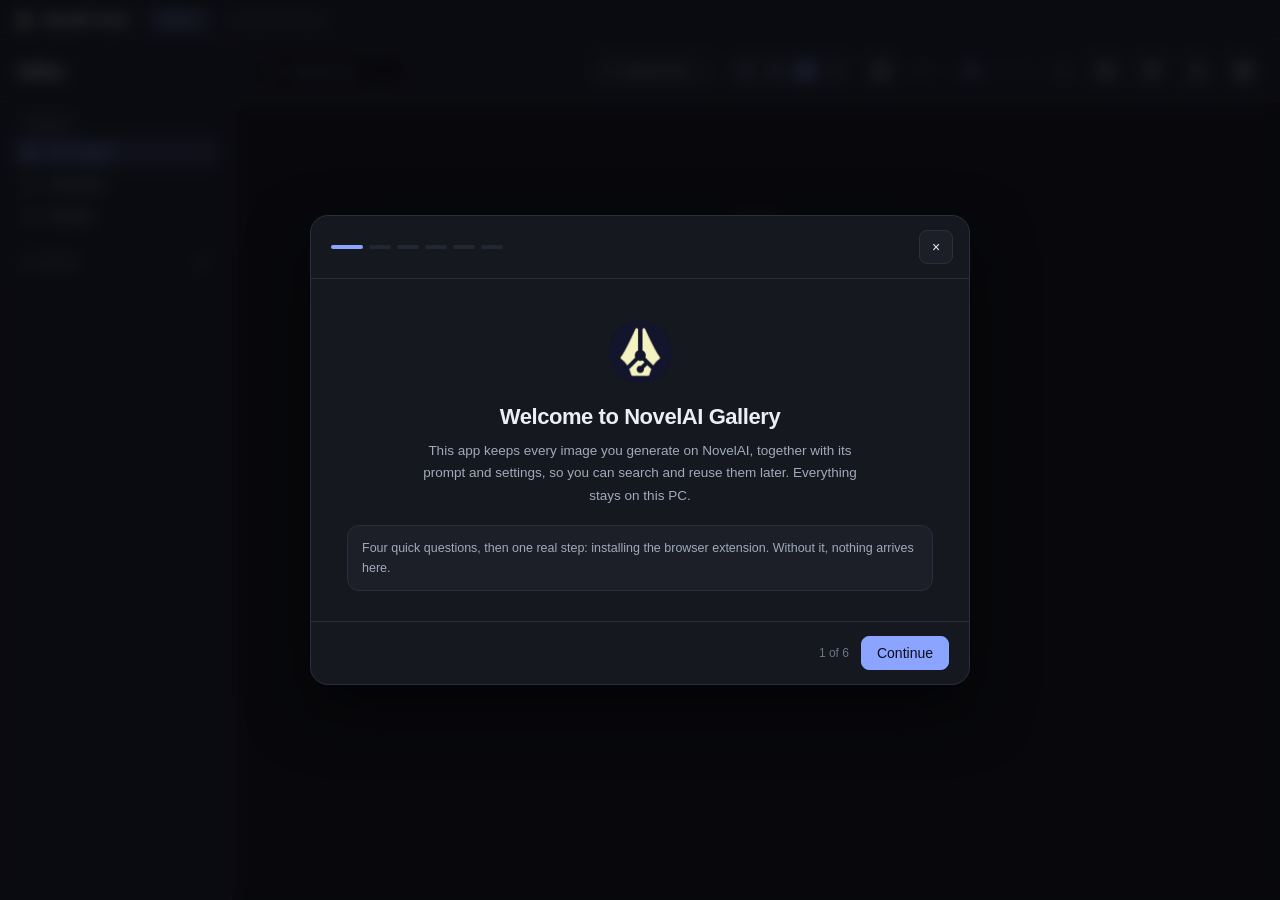
==== commit 1ddae1bd: "Hotfix 1 - Build 1.1" ====
--- a/source/ui/index.html
+++ b/source/ui/index.html
@@ -3,14 +3,26 @@
 <head>
   <meta charset="utf-8" />
   <meta name="viewport" content="width=device-width, initial-scale=1" />
-  <title>NovelAI Gallery</title>
+  <title>NovelAI Tools</title>
   <link rel="stylesheet" href="styles.css" />
 </head>
 <body>
+  <!-- Tool switcher. The gallery is one tool among several now, so the app
+       name and the tabs live above everything rather than inside any one
+       tool's chrome. -->
+  <nav class="tools" id="toolTabs" role="tablist">
+    <img class="tools-mark" src="appicon.png" alt="" />
+    <div class="tools-name">NovelAI Tools</div>
+    <div class="tools-tabs">
+      <button class="tool-tab active" data-tool="gallery" role="tab" aria-selected="true">Gallery</button>
+      <button class="tool-tab" data-tool="prompt" role="tab" aria-selected="false">Prompt Generator</button>
+    </div>
+    <div class="tools-spacer"></div>
+  </nav>
+
   <div id="app">
     <div class="brand">
-      <img class="brand-mark" src="appicon.png" alt="" />
-      <div class="brand-name">NovelAI Gallery</div>
+      <div class="brand-name">Gallery</div>
     </div>
 
     <header class="topbar">
@@ -33,6 +45,10 @@
           </svg>
           <span id="viewMenuLabel">Newest first</span>
           <span class="viewmenu-dot" id="viewMenuDot" hidden></span>
+          <!-- Clearing the colour filter shouldn't mean opening the menu
+               and hunting for the right row. -->
+          <span class="viewmenu-clear" id="viewMenuClear" role="button" tabindex="0"
+            title="Clear colour filter" aria-label="Clear colour filter" hidden>×</span>
           <svg class="viewmenu-chevron" width="12" height="12" viewBox="0 0 24 24" fill="none" stroke="currentColor" stroke-width="2.4" stroke-linecap="round" stroke-linejoin="round">
             <path d="M6 9l6 6 6-6"></path>
           </svg>
@@ -433,6 +449,19 @@
     </div>
   </div>
 
+  <!-- Prompt Generator. Not built yet; this is the shell it will fill. -->
+  <section id="toolPrompt" class="tool-pane" hidden>
+    <div class="tool-empty">
+      <div class="tool-empty-title">Prompt Generator</div>
+      <div class="tool-empty-body">
+        Not built yet. It will roll random NovelAI prompts from pools you
+        control — artists, subjects, locations, actions, lighting — with a
+        slider to move between plain tags and natural language, and send
+        the result straight to a NovelAI tab.
+      </div>
+    </div>
+  </section>
+
   <!-- Naming things: new folders, renames, folder tags. Deliberately not
        window.prompt, which draws an operating-system box that ignores the
        theme entirely and can't show a hint or an inline error. -->
--- a/source/ui/styles.css
+++ b/source/ui/styles.css
@@ -36,6 +36,7 @@
   --r-lg: 18px;
   --sidebar-w: 232px;
   --topbar-h: 62px;
+  --tools-h: 40px;
 
   --shadow-sm: 0 2px 8px rgba(0, 0, 0, 0.3);
   --shadow-lg: 0 24px 60px rgba(0, 0, 0, 0.55);
@@ -70,6 +71,56 @@
 
 /* ---------------- Layout shell ---------------- */
 
+/* ---------------- Tool switcher ---------------- */
+
+.tools {
+  display: flex;
+  align-items: center;
+  gap: 10px;
+  height: var(--tools-h);
+  padding: 0 14px;
+  background: var(--surface-1);
+  border-bottom: 1px solid var(--border);
+  -webkit-user-select: none;
+  user-select: none;
+}
+.tools-mark { width: 20px; height: 20px; border-radius: 6px; object-fit: contain; }
+.tools-name {
+  font-size: 13px;
+  font-weight: 650;
+  letter-spacing: -0.01em;
+  margin-right: 8px;
+}
+.tools-tabs { display: flex; gap: 2px; }
+.tool-tab {
+  position: relative;
+  padding: 6px 13px;
+  border: none;
+  background: none;
+  color: var(--text-faint);
+  font: inherit;
+  font-size: 12.5px;
+  border-radius: var(--r-sm);
+  cursor: pointer;
+}
+.tool-tab:hover { color: var(--text); background: var(--surface-2); }
+.tool-tab.active { color: var(--accent); background: var(--accent-soft); }
+.tools-spacer { flex: 1; }
+
+/* A tool that is not the gallery gets the whole area below the strip. */
+.tool-pane {
+  height: calc(100vh - var(--tools-h));
+  overflow-y: auto;
+}
+.tool-empty {
+  max-width: 520px;
+  margin: 18vh auto 0;
+  padding: 0 24px;
+  text-align: center;
+}
+.tool-empty-title { font-size: 18px; font-weight: 650; margin-bottom: 10px; }
+.tool-empty-body { font-size: 13.5px; line-height: 1.7; color: var(--text-dim); }
+
 #app {
   display: grid;
   grid-template-columns: var(--sidebar-w) minmax(0, 1fr) var(--inspector-w, 0px);
@@ -77,7 +128,7 @@
   grid-template-areas:
     "brand topbar topbar"
     "sidebar content inspector";
-  height: 100vh;
+  height: calc(100vh - var(--tools-h));
   transition: grid-template-columns 0.22s var(--ease);
 }
 #app.inspector-open { --inspector-w: 336px; }
@@ -2580,7 +2631,10 @@
    each pane made the tabs jump around under the pointer and the whole
    dialog flinch on every click, so the height is fixed and a tall pane
    scrolls inside it instead. */
-.modal-panel.settings { height: min(700px, 88vh); }
+/* Tall enough that no tab needs scrolling on a normal screen, and still
+   one fixed size so the window doesn't resize under the pointer as you
+   move between tabs. */
+.modal-panel.settings { height: min(880px, 92vh); }
 .settings-body {
   display: block;
   flex: 1;
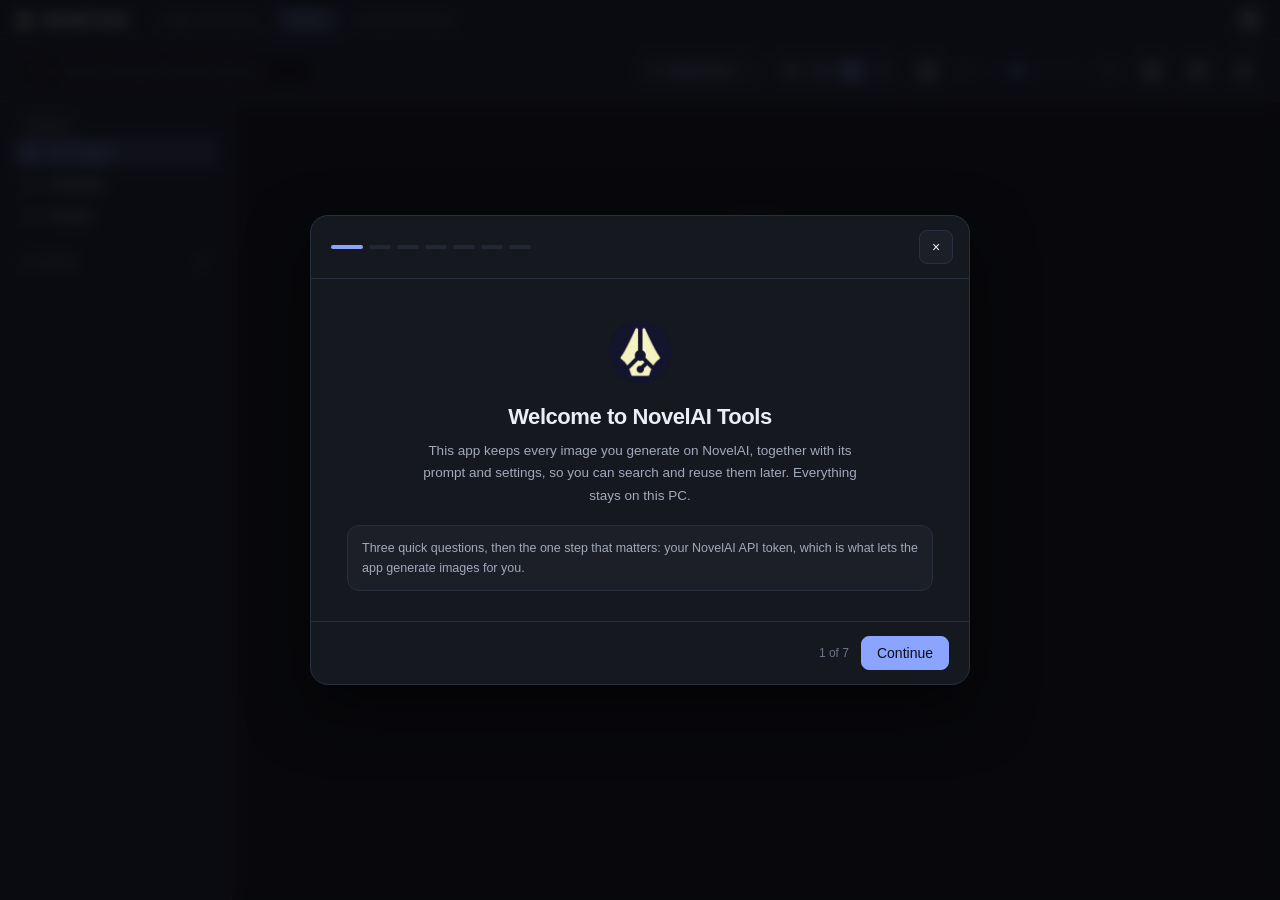
==== commit 34c92c7b: "Build 1.2.0" ====
--- a/source/ui/index.html
+++ b/source/ui/index.html
@@ -14,16 +14,22 @@
     <img class="tools-mark" src="appicon.png" alt="" />
     <div class="tools-name">NovelAI Tools</div>
     <div class="tools-tabs">
+      <button class="tool-tab" data-tool="generate" role="tab" aria-selected="false">Image Generation</button>
       <button class="tool-tab active" data-tool="gallery" role="tab" aria-selected="true">Gallery</button>
       <button class="tool-tab" data-tool="prompt" role="tab" aria-selected="false">Prompt Generator</button>
     </div>
     <div class="tools-spacer"></div>
+    <!-- Settings used to live in the gallery's toolbar, which meant it
+         vanished on every other tab. It belongs beside the tabs. -->
+    <button class="btn icon-only" id="toolsSettingsBtn" title="Settings" aria-label="Settings">
+      <svg width="15" height="15" viewBox="0 0 24 24" fill="none" stroke="currentColor" stroke-width="2" stroke-linecap="round" stroke-linejoin="round">
+        <circle cx="12" cy="12" r="3"></circle>
+        <path d="M19.4 15a1.65 1.65 0 0 0 .33 1.82l.06.06a2 2 0 1 1-2.83 2.83l-.06-.06a1.65 1.65 0 0 0-1.82-.33 1.65 1.65 0 0 0-1 1.51V21a2 2 0 1 1-4 0v-.09A1.65 1.65 0 0 0 9 19.4a1.65 1.65 0 0 0-1.82.33l-.06.06a2 2 0 1 1-2.83-2.83l.06-.06a1.65 1.65 0 0 0 .33-1.82 1.65 1.65 0 0 0-1.51-1H3a2 2 0 1 1 0-4h.09A1.65 1.65 0 0 0 4.6 9a1.65 1.65 0 0 0-.33-1.82l-.06-.06a2 2 0 1 1 2.83-2.83l.06.06A1.65 1.65 0 0 0 9 4.6a1.65 1.65 0 0 0 1-1.51V3a2 2 0 1 1 4 0v.09a1.65 1.65 0 0 0 1 1.51 1.65 1.65 0 0 0 1.82-.33l.06-.06a2 2 0 1 1 2.83 2.83l-.06.06A1.65 1.65 0 0 0 19.4 9c.14.6.62 1.05 1.23 1.15H21a2 2 0 1 1 0 4h-.09a1.65 1.65 0 0 0-1.51 1z"></path>
+      </svg>
+    </button>
   </nav>
 
   <div id="app">
-    <div class="brand">
-      <div class="brand-name">Gallery</div>
-    </div>
 
     <header class="topbar">
       <div class="search">
@@ -118,12 +124,8 @@
       </button>
       <input type="file" id="importInput" accept="image/png" multiple hidden />
 
-      <button class="btn icon-only" id="settingsBtn" title="Settings" aria-label="Settings">
-        <svg width="15" height="15" viewBox="0 0 24 24" fill="none" stroke="currentColor" stroke-width="2" stroke-linecap="round" stroke-linejoin="round">
-          <circle cx="12" cy="12" r="3"></circle>
-          <path d="M19.4 15a1.7 1.7 0 0 0 .34 1.87l.06.06a2 2 0 1 1-2.83 2.83l-.06-.06a1.7 1.7 0 0 0-1.87-.34 1.7 1.7 0 0 0-1 1.56V21a2 2 0 1 1-4 0v-.09A1.7 1.7 0 0 0 8.9 19.3a1.7 1.7 0 0 0-1.87.34l-.06.06a2 2 0 1 1-2.83-2.83l.06-.06a1.7 1.7 0 0 0 .34-1.87 1.7 1.7 0 0 0-1.56-1H3a2 2 0 1 1 0-4h.09A1.7 1.7 0 0 0 4.7 8.9a1.7 1.7 0 0 0-.34-1.87l-.06-.06a2 2 0 1 1 2.83-2.83l.06.06a1.7 1.7 0 0 0 1.87.34H9a1.7 1.7 0 0 0 1-1.56V3a2 2 0 1 1 4 0v.09a1.7 1.7 0 0 0 1 1.56 1.7 1.7 0 0 0 1.87-.34l.06-.06a2 2 0 1 1 2.83 2.83l-.06.06a1.7 1.7 0 0 0-.34 1.87V9a1.7 1.7 0 0 0 1.56 1H21a2 2 0 1 1 0 4h-.09a1.7 1.7 0 0 0-1.51 1z"></path>
-        </svg>
-      </button>
+      <!-- Settings lives in the tool strip now, where every tab can
+           reach it. -->
     </header>
 
     <aside class="sidebar">
@@ -311,6 +313,24 @@
             <div id="captureModes"></div>
             <div id="interceptSwitch"></div>
           </div>
+
+          <div class="settings-group">
+            <div class="settings-legend">NovelAI API token</div>
+            <div class="settings-note">
+              Lets the Image Generation tab generate through NovelAI directly.
+              Get one from NovelAI: <strong>User Settings → Account → Get
+              Persistent API Token</strong>. It is held on this PC
+              (<span id="setTokenProtection">—</span>), sent only to NovelAI,
+              and never shown back to this page.
+            </div>
+            <div class="gen-tokenrow">
+              <input class="pg-input" id="setToken" type="password" spellcheck="false"
+                placeholder="Paste your persistent API token" autocomplete="off" />
+              <button class="btn primary" id="setTokenSave">Save</button>
+              <button class="btn" id="setTokenClear" title="Forget the saved token">Forget</button>
+            </div>
+            <div class="settings-note" id="setTokenState"></div>
+          </div>
         </section>
 
         <section class="settings-pane" data-pane="about">
@@ -319,7 +339,7 @@
             <div class="about-row">
               <img class="about-mark" src="appicon.png" alt="" />
               <div class="about-text">
-                <div class="about-name">NovelAI Gallery</div>
+                <div class="about-name">NovelAI Tools</div>
                 <div class="about-version" id="aboutVersion">Build …</div>
               </div>
             </div>
@@ -334,6 +354,9 @@
             <div class="settings-legend">Updates</div>
             <div class="update-row">
               <button class="btn" id="checkUpdateBtn">Check for updates</button>
+              <button class="btn primary" id="installUpdateBtn" hidden>Install update</button>
+              <button class="btn" id="installLatestBtn"
+                title="Fetch the newest release from GitHub and install it, even if it matches the build you are on">Install Latest</button>
               <span class="update-status" id="updateStatus"></span>
             </div>
             <div id="autoUpdateSwitch"></div>
@@ -451,16 +474,444 @@
 
   <!-- Prompt Generator. Not built yet; this is the shell it will fill. -->
   <section id="toolPrompt" class="tool-pane" hidden>
-    <div class="tool-empty">
-      <div class="tool-empty-title">Prompt Generator</div>
-      <div class="tool-empty-body">
-        Not built yet. It will roll random NovelAI prompts from pools you
-        control — artists, subjects, locations, actions, lighting — with a
-        slider to move between plain tags and natural language, and send
-        the result straight to a NovelAI tab.
-      </div>
+    <div class="wip-banner">
+      <span class="wip-tag">Work in progress</span>
+      <span>Newer than the rest of the app and less exercised — expect rough
+        edges. Nothing here can touch your library.</span>
+    </div>
+    <div class="pg">
+      <!-- Left: what steers a roll -->
+      <div class="pg-steerpane">
+        <div class="pg-bar">
+          <select class="pg-select" id="pgScene" aria-label="Scene"></select>
+          <button class="btn primary" id="pgRoll">Roll everything</button>
+          <button class="btn" id="pgReroll" title="Roll only the buckets you haven't locked">Reroll unlocked</button>
+          <div class="topbar-spacer"></div>
+          <button class="btn" id="pgSave">Save preset</button>
+          <button class="btn" id="pgClear">Clear</button>
+        </div>
+
+        <div class="pg-card">
+          <div class="pg-card-head">
+            <span class="pg-card-title">Steer the roll</span>
+          </div>
+          <div class="pg-steer">
+            <label class="pg-field">
+              <span class="pg-label">Must include</span>
+              <input class="pg-input" id="pgMust" placeholder="tags, always added — e.g. twintails, red scarf" spellcheck="false" />
+            </label>
+            <label class="pg-field">
+              <span class="pg-label">Never include</span>
+              <input class="pg-input" id="pgBan" placeholder="tags to keep out of every roll" spellcheck="false" />
+            </label>
+          </div>
+        </div>
+
+        <div class="pg-card">
+          <div class="pg-card-head">
+            <span class="pg-card-title">Tags or prose</span>
+            <span class="pg-mixread" id="pgMixRead"></span>
+          </div>
+          <input type="range" class="pg-range" id="pgMix" min="0" max="100" step="5" value="0" aria-label="Tags to natural language" />
+          <div class="pg-mixhint">
+            At 0 every bucket is comma-separated Danbooru tags. Turning it up
+            rewrites the descriptive buckets as a sentence and leaves artists,
+            character count and composition as tags, which is what V4.5
+            responds to best.
+          </div>
+        </div>
+
+        <div class="pg-card">
+          <div class="pg-card-head">
+            <span class="pg-card-title">Character from a series</span>
+            <label class="pg-inline"><input type="checkbox" id="pgCharOn" /> <span>Include</span></label>
+          </div>
+          <div class="pg-charrow">
+            <select class="pg-select" id="pgSeries" aria-label="Series"></select>
+            <select class="pg-select" id="pgCharacter" aria-label="Character"></select>
+            <button class="btn" id="pgCharRandom">Random</button>
+          </div>
+          <div class="pg-mixhint">
+            A character tag carries its own hair, eyes and outfit, so turning
+            this on also switches off the buckets that would argue with it.
+          </div>
+        </div>
+
+        <div class="pg-card">
+          <div class="pg-card-head">
+            <span class="pg-card-title">Quality tags</span>
+            <label class="pg-inline"><input type="checkbox" id="pgQuality" checked /> <span>Add the quality prefix</span></label>
+          </div>
+          <input class="pg-input mono" id="pgQualityText" spellcheck="false" />
+        </div>
+
+      </div>
+
+      <!-- Middle: the pools -->
+      <div class="pg-main">
+        <div class="pg-buckets" id="pgBuckets"></div>
+      </div>
+
+      <!-- Result column -->
+      <aside class="pg-side">
+        <div class="pg-card sticky">
+          <div class="pg-card-head">
+            <span class="pg-card-title">Prompt</span>
+            <button class="btn" id="pgCopy">Copy</button>
+          </div>
+          <pre class="pg-out" id="pgOut"></pre>
+          <div class="pg-card-head" style="margin-top:16px">
+            <span class="pg-card-title">UC</span>
+            <button class="btn" id="pgCopyUC">Copy</button>
+          </div>
+          <textarea class="pg-input mono" id="pgUC" rows="3" spellcheck="false"></textarea>
+          <div class="pg-send">
+            <button class="btn primary" id="pgSend">Send to NovelAI</button>
+            <span class="pg-sendnote" id="pgSendNote"></span>
+          </div>
+        </div>
+
+        <div class="pg-card">
+          <div class="pg-card-head"><span class="pg-card-title">Presets</span></div>
+          <div class="pg-presets" id="pgPresets"></div>
+        </div>
+      </aside>
     </div>
   </section>
+
+  <!-- Generate, through NovelAI's own API.
+       Laid out the way NovelAI's own page is - settings down the left, the
+       picture in the middle, history down the right - because that is the
+       shape the work actually has. The styling is this app's. -->
+  <section id="toolGenerate" class="tool-pane gen" hidden>
+    <div class="gen-dropveil" id="genDropVeil" hidden>
+      <div class="gen-dropveil-inner">Drop to read this image’s prompt</div>
+    </div>
+    <!-- Left: everything you set -->
+    <div class="gen-side">
+      <div class="gen-scroll">
+      <div class="wip-banner compact">
+        <span class="wip-tag">WIP</span>
+        <span>Generating spends Anlas and talks to NovelAI directly.</span>
+      </div>
+
+      <div class="gen-block" id="genTokenCard">
+        <div class="gen-block-head">
+          <span class="gen-block-title">API token</span>
+          <span class="gen-anlas" id="genAnlas" hidden></span>
+          <span class="gen-token-state" id="genTokenState"></span>
+          <button class="btn" id="genTokenSettings">Settings</button>
+        </div>
+        <div class="gen-note" id="genTokenNote"></div>
+      </div>
+
+      <div class="gen-block">
+        <div class="gen-modelrow">
+          <span class="gen-block-title">Model</span>
+          <select class="pg-select" id="genModel"></select>
+        </div>
+        <input class="pg-input mono" id="genModelCustom" spellcheck="false" hidden
+          placeholder="model identifier, e.g. nai-diffusion-5-full" />
+      </div>
+
+      <div class="gen-block grow">
+        <div class="gen-tabs" role="tablist">
+          <button class="gen-tab active" data-box="prompt" role="tab">Prompt</button>
+          <button class="gen-tab" data-box="negative" role="tab">UC</button>
+          <div class="topbar-spacer"></div>
+          <button class="btn" id="genFromPrompt" title="Take the prompt from the Prompt Generator tab">From generator</button>
+        </div>
+        <textarea class="pg-input mono gen-prompt" id="genPrompt" spellcheck="false"
+          placeholder="1girl, city street, night, neon lights…"></textarea>
+        <textarea class="pg-input mono gen-prompt" id="genNegative" spellcheck="false" hidden></textarea>
+      </div>
+
+      <div class="gen-block">
+        <div class="gen-block-head foldable" data-fold="chars">
+          <span class="gen-caret">▾</span>
+          <span class="gen-block-title">Character prompts</span>
+          <span class="gen-count" id="genCharCount">0</span>
+          <div class="topbar-spacer"></div>
+          <button class="btn" id="genAddChar">Add</button>
+        </div>
+        <div class="gen-foldbody" data-body="chars">
+          <div class="gen-posrow" id="genPosRow" hidden>
+            <span class="gen-poslabel">Position</span>
+            <div class="gen-seg" role="group" aria-label="Character position">
+              <button class="gen-segbtn active" data-pos="auto">AI's Choice</button>
+              <button class="gen-segbtn" data-pos="custom">Custom</button>
+            </div>
+            <button class="pg-icon" id="genOpenCanvas" title="Place characters on the canvas"
+              aria-label="Place characters" disabled>▦</button>
+          </div>
+          <div id="genChars"></div>
+        </div>
+      </div>
+
+      <!-- Working from an existing picture. Hidden until there is one. -->
+      <div class="gen-block" id="genRefBlock">
+        <div class="gen-block-head"><span class="gen-block-title">Reference images</span></div>
+
+        <!-- Nothing loaded yet. Two of these are NovelAI features this app
+             does not carry yet; they are shown greyed rather than hidden so
+             it is clear what exists and what is missing. -->
+        <div id="genRefEmpty">
+          <div class="gen-refopt">
+            <span class="gen-refopt-icon">⧉</span>
+            <span class="gen-refopt-text">
+              <span class="gen-refopt-name">Image2Image</span>
+              <span class="gen-refopt-sub">Transform your image.</span>
+            </span>
+            <button class="btn icon-only" id="genRefUpload" title="Choose an image" aria-label="Choose an image">⤒</button>
+            <button class="btn icon-only" id="genRefPaint" title="Choose an image and paint a mask" aria-label="Paint a mask">✎</button>
+          </div>
+          <div class="gen-refopt disabled" aria-disabled="true">
+            <span class="gen-refopt-icon">◈</span>
+            <span class="gen-refopt-text">
+              <span class="gen-refopt-name">Vibe Transfer</span>
+              <span class="gen-refopt-sub">Change the image, keep the vision.</span>
+            </span>
+            <span class="gen-refopt-soon">Not yet</span>
+          </div>
+          <div class="gen-refopt disabled" aria-disabled="true">
+            <span class="gen-refopt-icon">▤</span>
+            <span class="gen-refopt-text">
+              <span class="gen-refopt-name">Precise Reference</span>
+              <span class="gen-refopt-sub">Add a reference image for a character or style.</span>
+            </span>
+            <span class="gen-refopt-soon">Not yet</span>
+          </div>
+        </div>
+        <input type="file" id="genRefInput" accept="image/png,image/jpeg" hidden />
+
+        <div class="gen-ref" id="genRefActive" hidden>
+          <img class="gen-ref-thumb" id="genRefThumb" alt="" />
+          <div class="gen-ref-body">
+            <div class="gen-ref-name" id="genRefName">Image2Image</div>
+            <div class="gen-ref-size" id="genRefSize"></div>
+            <div class="gen-ref-btns">
+              <button class="btn" id="genInpaintBtn" title="Paint over the part to replace">Inpaint</button>
+              <button class="btn icon-only" id="genRefClear" title="Remove this reference image" aria-label="Remove">×</button>
+            </div>
+          </div>
+        </div>
+        <!-- Only meaningful once there is something to control, so it stays
+             out of the way until a mask has been painted and saved. -->
+        <div id="genRefSliders" hidden>
+          <label class="pg-field gen-slider">
+            <span class="pg-label">Strength <span class="gen-slider-val" id="genStrengthVal">0.7</span></span>
+            <input type="range" id="genStrength" min="0.01" max="0.99" step="0.01" value="0.7" />
+          </label>
+          <label class="pg-field gen-slider">
+            <span class="pg-label">Noise <span class="gen-slider-val" id="genNoiseVal">0</span></span>
+            <input type="range" id="genNoise" min="0" max="1" step="0.01" value="0" />
+          </label>
+        </div>
+      </div>
+
+      <div class="gen-block">
+        <div class="gen-block-head foldable" data-fold="settings">
+          <span class="gen-caret">▾</span>
+          <span class="gen-block-title">Settings</span>
+        </div>
+        <div class="gen-foldbody" data-body="settings">
+        <div class="gen-grid">
+          <label class="pg-field"><span class="pg-label">Size</span>
+            <select class="pg-select" id="genSize"></select>
+          </label>
+          <label class="pg-field"><span class="pg-label">Sampler</span>
+            <select class="pg-select" id="genSampler"></select>
+          </label>
+          <label class="pg-field"><span class="pg-label">Steps</span>
+            <input class="pg-input" id="genSteps" type="number" min="1" max="50" value="23" />
+          </label>
+          <label class="pg-field"><span class="pg-label">Guidance</span>
+            <input class="pg-input" id="genScale" type="number" min="0" max="10" step="0.1" value="6" />
+          </label>
+          <label class="pg-field"><span class="pg-label">CFG rescale</span>
+            <input class="pg-input" id="genRescale" type="number" min="0" max="1" step="0.01" value="0" />
+          </label>
+          <label class="pg-field"><span class="pg-label">Seed <span class="pg-label-dim">(blank = random)</span></span>
+            <input class="pg-input" id="genSeed" type="number" min="0" placeholder="random" />
+          </label>
+          <label class="pg-field"><span class="pg-label">How many</span>
+            <select class="pg-select" id="genCount">
+              <option>1</option><option>2</option><option>3</option><option>4</option>
+            </select>
+          </label>
+        </div>
+        </div>
+      </div>
+
+      </div>
+
+      <!-- Outside the scrolling area on purpose: whatever you have folded
+           or scrolled past, the thing you came here to do stays put. -->
+      <div class="gen-foot">
+        <button class="btn primary gen-go" id="genGo">Generate</button>
+        <div class="gen-progress" id="genProgress" hidden>
+          <div class="gen-progress-fill" id="genProgressFill"></div>
+        </div>
+        <div class="gen-status" id="genStatus"></div>
+      </div>
+    </div>
+
+    <!-- Middle: the picture -->
+    <div class="gen-stage">
+      <div class="gen-canvas" id="genCanvas">
+        <div class="gen-placeholder" id="genPlaceholder">
+          Nothing generated yet. What you make appears here first — it only
+          joins your gallery when you keep it.
+          <div class="gen-placeholder-drop">
+            Drop a NovelAI PNG anywhere here to read its prompt and settings
+            back out of it.
+          </div>
+        </div>
+        <img id="genPreview" alt="" hidden />
+      </div>
+      <div class="gen-actions" id="genActions" hidden>
+        <button class="btn primary" id="genKeep">Save to gallery</button>
+        <button class="btn" id="genInpaintCurrent"
+          title="Repaint part of this image — it becomes the reference and the mask painter opens">Inpaint</button>
+        <button class="btn" id="genReuseSeed" title="Put this image's seed into the form">Use seed</button>
+        <button class="btn" id="genDiscard">Discard</button>
+        <div class="topbar-spacer"></div>
+        <span class="gen-meta" id="genMeta"></span>
+      </div>
+    </div>
+
+    <!-- Right: this session's history -->
+    <aside class="gen-history">
+      <div class="gen-history-head">
+        <button class="pg-icon" id="genHistoryFold" title="Hide the history" aria-label="Hide history">›</button>
+        <span class="gen-block-title">History</span>
+        <button class="pg-icon" id="genClearHistory" title="Clear unsaved generations" aria-label="Clear history">×</button>
+      </div>
+      <div class="gen-strip" id="genStrip"></div>
+      <div class="gen-note" id="genHistoryNote">
+        Held for this session only. Anything you haven't saved is cleared
+        when the app closes.
+      </div>
+    </aside>
+  </section>
+
+  <!-- Placing characters. A separate surface because dragging a marker
+       needs room, and the sidebar has none. -->
+  <div id="genCanvasModal" class="modal" hidden>
+    <div class="genpos">
+      <div class="genpos-head">
+        <span class="genpos-title">Character positions</span>
+        <span class="genpos-size" id="genPosSize"></span>
+        <span class="genpos-hint">Drag each marker where you want that character. This is a nudge to the model, not a guarantee.</span>
+        <div class="topbar-spacer"></div>
+        <button class="btn" id="genPosReset">Reset to centre</button>
+        <button class="btn primary" id="genPosDone">Finish</button>
+      </div>
+      <div class="genpos-stage">
+        <div class="genpos-frame" id="genPosFrame">
+          <div class="genpos-grid" aria-hidden="true"></div>
+        </div>
+      </div>
+    </div>
+  </div>
+
+  <!-- What to do with an image that was dropped in or sent over from the
+       gallery. Two different things can be wanted from the same picture -
+       work from it, or take its recipe - and guessing wrong silently turns
+       a plain generation into img2img. -->
+  <div id="genImportModal" class="modal" hidden>
+    <div class="modal-panel import">
+      <div class="modal-head">
+        <div class="modal-title">What do you want to do with this image?</div>
+        <button class="btn icon-only" id="genImportClose" aria-label="Close">×</button>
+      </div>
+      <div class="modal-body">
+        <div class="import-preview"><img id="genImportThumb" alt="" /></div>
+
+        <div class="import-actions">
+          <button class="btn primary" id="genImportI2I">Image2Image</button>
+          <button class="btn" disabled title="Not available in this app yet">Vibe Transfer</button>
+          <button class="btn" disabled title="Not available in this app yet">Precise Reference</button>
+        </div>
+
+        <div id="genImportMeta">
+          <div class="import-heading">
+            This image has metadata.
+            <span class="import-sub">Import that instead?</span>
+          </div>
+
+          <div class="import-fields">
+            <label class="import-check"><input type="checkbox" id="impPrompt" checked /> <span>Prompt</span></label>
+            <label class="import-check"><input type="checkbox" id="impUC" checked /> <span>Undesired content</span></label>
+            <label class="import-check"><input type="checkbox" id="impChars" checked /> <span>Characters</span></label>
+            <label class="import-check sub"><input type="checkbox" id="impAppend" /> <span>Append to the characters already here</span></label>
+            <label class="import-check"><input type="checkbox" id="impSettings" checked /> <span>Settings</span></label>
+            <label class="import-check"><input type="checkbox" id="impSeed" /> <span>Seed</span></label>
+          </div>
+
+          <div class="import-foot">
+            <label class="import-check"><input type="checkbox" id="impClean" checked />
+              <span>Clean imports</span></label>
+            <span class="import-hint">Leaves out the quality tags NovelAI adds of its own accord.</span>
+            <div class="topbar-spacer"></div>
+            <button class="btn primary" id="genImportGo">Import metadata</button>
+          </div>
+        </div>
+
+        <div id="genImportNoMeta" class="import-heading" hidden>
+          No NovelAI metadata in this one — it can still be worked from.
+        </div>
+      </div>
+    </div>
+  </div>
+
+  <!-- Painting a mask. Full-window, because the part you want to replace is
+       often small and needs the room. -->
+  <div id="genMaskModal" class="modal mask" hidden>
+    <div class="mask-tools">
+      <div class="mask-tool-group">
+        <span class="mask-tool-label">Brush</span>
+        <span class="mask-pen-val" id="maskPenVal">64 px</span>
+        <!-- 8px is NovelAI's mask granularity: it works the mask in 8x8
+             blocks, so a smaller brush would paint nothing that survives. -->
+        <input type="range" id="maskPen" min="8" max="512" step="8" value="64"
+          aria-label="Brush size in pixels" />
+        <label class="pg-inline">
+          <input type="checkbox" id="maskSquare" />
+          <span>Square brush</span>
+        </label>
+      </div>
+      <div class="mask-tool-group mask-zoom-group">
+        <span class="mask-tool-label">Zoom</span>
+        <button class="btn icon-only" id="maskZoomOut" title="Zoom out (−)" aria-label="Zoom out">−</button>
+        <span class="mask-pen-val" id="maskZoomVal">100%</span>
+        <button class="btn icon-only" id="maskZoomIn" title="Zoom in (+)" aria-label="Zoom in">+</button>
+        <button class="btn" id="maskZoomReset" title="Back to the whole picture (0, or double-click)">Fit</button>
+      </div>
+      <div class="topbar-spacer"></div>
+      <button class="btn" id="maskCancel">Cancel</button>
+      <button class="btn primary" id="maskSave">Save &amp; close</button>
+    </div>
+
+    <div class="mask-stage" id="maskStage">
+      <div class="mask-frame" id="maskFrame">
+        <img id="maskImg" alt="" />
+        <canvas id="maskCanvas"></canvas>
+        <div class="mask-cursor" id="maskCursor" hidden></div>
+      </div>
+    </div>
+
+    <div class="mask-bar">
+      <button class="btn mask-mode active" id="maskBrush" title="Paint the area to replace (B)">Brush</button>
+      <button class="btn mask-mode" id="maskErase" title="Rub the mask out (E)">Erase</button>
+      <span class="mask-keys" title="Scroll to zoom · Ctrl+scroll or [ ] to resize the brush · space or middle-drag to pan · 0 to fit">scroll zoom · space drag · [ ] size · B/E</span>
+      <div class="topbar-spacer"></div>
+      <span class="mask-hint" id="maskHint">Paint over what you want replaced.</span>
+      <div class="topbar-spacer"></div>
+      <button class="btn" id="maskUndo" title="Undo the last stroke (Ctrl+Z)">Undo</button>
+      <button class="btn" id="maskClear" title="Clear the whole mask">Clear</button>
+    </div>
+  </div>
 
   <!-- Naming things: new folders, renames, folder tags. Deliberately not
        window.prompt, which draws an operating-system box that ignores the
@@ -507,5 +958,8 @@
   <div class="toast" id="toast"></div>
   <script src="prompt.js"></script>
   <script src="app.js"></script>
+  <script src="promptgen.js"></script>
+  <script src="mask.js"></script>
+  <script src="generate.js"></script>
 </body>
 </html>
--- a/source/ui/styles.css
+++ b/source/ui/styles.css
@@ -35,6 +35,9 @@
   --r-md: 12px;
   --r-lg: 18px;
   --sidebar-w: 232px;
+  /* The metadata column in the large view. 384 was tight enough that tag
+     chips wrapped mid-word and the colour row ran out of room. */
+  --details-w: 460px;
   --topbar-h: 62px;
   --tools-h: 40px;
 
@@ -121,12 +124,23 @@
 .tool-empty-title { font-size: 18px; font-weight: 650; margin-bottom: 10px; }
 .tool-empty-body { font-size: 13.5px; line-height: 1.7; color: var(--text-dim); }
 
+/* `hidden` is only a user-agent style of display:none, so any rule of ours
+   that sets display beats it. That has now bitten twice - the tool tabs did
+   nothing because `#app { display: grid }` won, and a hidden input showed
+   anyway because `.pg-input { display: block }` won. Stating it once, with
+   the weight to hold, ends the whole class of bug: if an element carries
+   `hidden`, it is not displayed. */
+[hidden] { display: none !important; }
+
 #app {
   display: grid;
   grid-template-columns: var(--sidebar-w) minmax(0, 1fr) var(--inspector-w, 0px);
   grid-template-rows: var(--topbar-h) 1fr;
+  /* The toolbar spans the full width now that the brand corner is gone:
+     the app name and the tabs live in the strip above, and having them
+     again here meant "Gallery" appeared twice in the same corner. */
   grid-template-areas:
-    "brand topbar topbar"
+    "topbar topbar topbar"
     "sidebar content inspector";
   height: calc(100vh - var(--tools-h));
   transition: grid-template-columns 0.22s var(--ease);
@@ -574,14 +588,14 @@
 .lightbox-panel {
   position: relative;
   display: grid;
-  grid-template-columns: minmax(0, 1fr) 384px;
+  grid-template-columns: minmax(0, 1fr) var(--details-w);
   /* An implicit auto row grows to the image's natural height, which the
      panel then clips - that was the large view "cropping" pictures. A
      minmax(0, 1fr) row is bounded by the panel instead, so the image's
      max-height has something real to resolve against. */
   grid-template-rows: minmax(0, 1fr);
   width: 100%;
-  max-width: 1240px;
+  max-width: 1420px;
   height: 100%;
   max-height: 840px;
   background: var(--surface-1);
@@ -709,8 +723,30 @@
   word-break: break-word;
 }
 
-.reuse-row { display: flex; gap: 8px; margin-bottom: 18px; }
-.reuse-row .btn { flex: 1; }
+/* Three buttons in a narrow column. `flex: 1` alone refuses to shrink a
+   button below its label, so the row overflowed the details panel and slid
+   underneath the image beside it - where it looked present but could not be
+   clicked. Wrapping, and allowing them to shrink, keeps every button inside
+   the column at any panel width. */
+/* The long label gets the full width to itself on the first line, and the
+   two short ones share the second. Three across meant every label was
+   squeezed, and the longest one wrapped mid-phrase. */
+.reuse-row {
+  display: grid;
+  grid-template-columns: 1fr 1fr;
+  gap: 8px;
+  margin-bottom: 18px;
+}
+.reuse-main { grid-column: 1 / -1; justify-content: center; }
+.reuse-side {
+  display: flex;
+  align-items: center;
+  justify-content: center;
+  gap: 7px;
+  min-width: 0;
+}
+.reuse-side svg { flex: 0 0 auto; }
+.reuse-side span { overflow: hidden; text-overflow: ellipsis; white-space: nowrap; }
 
 .hint {
   font-size: 11.5px;
@@ -1351,6 +1387,20 @@
   margin-top: 18px;
 }
 
+/* A warning that has to be read rather than skimmed past: the API token is
+   the one thing here that can cost someone money if they hand it over. */
+.callout.warn {
+  border-color: color-mix(in srgb, var(--danger, #e5484d) 55%, var(--border));
+  background: color-mix(in srgb, var(--danger, #e5484d) 10%, var(--surface-2));
+  color: var(--text);
+}
+.callout.warn .sub { margin-top: 8px; color: var(--text-dim); }
+
+/* The token field on the first-run guide. */
+.token-row { display: flex; gap: 8px; margin: 10px 0 6px; }
+.token-row .pg-input { flex: 1; min-width: 0; }
+#obTokenState[data-ok="yes"] { color: var(--accent); }
+
 .hint-inline {
   font-size: 12px;
   line-height: 1.6;
@@ -2243,7 +2293,10 @@
 /* The toggle in the details panel */
 .nsfw-row {
   display: flex;
-  align-items: flex-start;
+  /* The track is one line tall and the label is two, so aligning to the
+     top of the block left the switch sitting above the words it belongs
+     to. Centring on the first line puts them level. */
+  align-items: center;
   gap: 11px;
   margin: 0 0 20px;
   padding: 11px 12px;
@@ -2526,13 +2579,15 @@
 .color-row {
   display: flex;
   align-items: center;
+  flex-wrap: wrap;
   gap: 5px;
   margin-bottom: 14px;
 }
 .color-row-label {
   font-size: 11px;
   color: var(--text-faint);
-  margin-right: 4px;
+  margin-right: 6px;
+  white-space: nowrap;
 }
 .color-pick {
   width: 18px;
@@ -2886,3 +2941,1021 @@
 .card:hover .nsfw-hide,
 .nsfw-hide:focus-visible { opacity: 1; }
 .nsfw-hide:hover { background: rgba(12, 14, 20, 0.9); border-color: #fff; }
+
+/* ============================================================
+   Prompt Generator
+   ============================================================ */
+
+/* Three columns across the whole window: what steers the roll on the left,
+   the pools in the middle, the finished prompt on the right. It used to be
+   one narrow column down the centre with the width wasted either side,
+   which made a long list of pools feel much longer than it is. */
+.pg {
+  display: grid;
+  grid-template-columns: 300px minmax(0, 1fr) 380px;
+  gap: 0;
+  height: calc(100vh - var(--tools-h) - var(--wip-h, 0px));
+  min-height: 0;
+  align-items: stretch;
+}
+@media (max-width: 1240px) {
+  .pg { grid-template-columns: 260px minmax(0, 1fr) 320px; }
+}
+@media (max-width: 980px) {
+  /* Below this the three columns stop being columns and start being
+     slivers, so it goes back to one scrolling page. */
+  .pg { grid-template-columns: minmax(0, 1fr); height: auto; }
+  .pg-steerpane, .pg-side { border: none; }
+}
+
+.pg-steerpane {
+  display: flex;
+  flex-direction: column;
+  gap: 12px;
+  min-height: 0;
+  overflow-y: auto;
+  padding: 14px;
+  background: var(--surface-1);
+  border-right: 1px solid var(--border);
+}
+
+.pg-main {
+  display: flex;
+  flex-direction: column;
+  gap: 10px;
+  min-width: 0;
+  min-height: 0;
+  overflow-y: auto;
+  padding: 14px;
+}
+
+.pg-side {
+  display: flex;
+  flex-direction: column;
+  gap: 12px;
+  min-width: 0;
+  min-height: 0;
+  overflow-y: auto;
+  padding: 14px;
+  background: var(--surface-1);
+  border-left: 1px solid var(--border);
+}
+.pg-side .sticky { position: static; }
+
+/* The pools sit two abreast when there is room, which is the whole point of
+   using the width. */
+.pg-buckets { display: grid; grid-template-columns: repeat(auto-fit, minmax(320px, 1fr)); gap: 10px; align-content: start; }
+.pg-group + .pg-group { margin-top: 0; }
+
+.pg-bar { display: flex; align-items: center; gap: 8px; flex-wrap: wrap; }
+
+.pg-select {
+  padding: 7px 10px;
+  font: inherit;
+  font-size: 13px;
+  color: var(--text);
+  background: var(--surface-2);
+  border: 1px solid var(--border);
+  border-radius: var(--r-sm);
+  cursor: pointer;
+}
+
+.pg-card {
+  padding: 14px 16px 16px;
+  background: var(--surface-1);
+  border: 1px solid var(--border);
+  border-radius: var(--r-md);
+}
+.pg-card-head { display: flex; align-items: center; gap: 10px; margin-bottom: 10px; }
+.pg-card-title {
+  font-size: 11px;
+  font-weight: 600;
+  letter-spacing: 0.07em;
+  text-transform: uppercase;
+  color: var(--text-faint);
+}
+
+.pg-steer { display: grid; grid-template-columns: 1fr 1fr; gap: 12px; }
+@media (max-width: 720px) { .pg-steer { grid-template-columns: 1fr; } }
+
+.pg-field { display: block; }
+.pg-label { display: block; font-size: 12px; color: var(--text-dim); margin-bottom: 5px; }
+
+.pg-input {
+  display: block;
+  width: 100%;
+  padding: 8px 11px;
+  font: inherit;
+  font-size: 13px;
+  color: var(--text);
+  background: var(--bg);
+  border: 1px solid var(--border);
+  border-radius: var(--r-sm);
+  outline: none;
+  resize: vertical;
+}
+.pg-input:focus { border-color: var(--accent); box-shadow: 0 0 0 3px var(--accent-soft); }
+.pg-input::placeholder { color: var(--text-faint); }
+.pg-input.mono {
+  font-family: ui-monospace, SFMono-Regular, Menlo, monospace;
+  font-size: 12px;
+  line-height: 1.6;
+}
+
+.pg-range { width: 100%; margin: 2px 0 8px; accent-color: var(--accent); }
+.pg-mixread { font-size: 12px; color: var(--accent); margin-left: auto; }
+.pg-mixhint { font-size: 11.5px; line-height: 1.6; color: var(--text-faint); }
+
+.pg-inline {
+  display: flex;
+  align-items: center;
+  gap: 7px;
+  margin-left: auto;
+  font-size: 12.5px;
+  color: var(--text-dim);
+  cursor: pointer;
+}
+.pg-inline input { accent-color: var(--accent); }
+
+/* --- buckets --- */
+
+.pg-buckets { display: flex; flex-direction: column; gap: 10px; }
+
+.pg-bucket {
+  padding: 10px 12px 12px;
+  background: var(--surface-1);
+  border: 1px solid var(--border);
+  border-radius: var(--r-md);
+  transition: opacity 0.14s var(--ease);
+}
+/* A bucket left out of the prompt is dimmed rather than hidden, so you can
+   still see and edit what it holds. */
+.pg-bucket.off { opacity: 0.45; }
+
+.pg-bucket-head { display: flex; align-items: center; gap: 6px; margin-bottom: 8px; }
+.pg-bucket-name { font-size: 12.5px; font-weight: 600; }
+.pg-badge {
+  font-size: 10px;
+  letter-spacing: 0.04em;
+  text-transform: uppercase;
+  color: var(--text-faint);
+  border: 1px solid var(--border);
+  border-radius: 999px;
+  padding: 1px 7px;
+}
+
+.pg-icon {
+  width: 26px;
+  height: 26px;
+  display: grid;
+  place-items: center;
+  padding: 0;
+  font-size: 12px;
+  color: var(--text-dim);
+  background: none;
+  border: 1px solid transparent;
+  border-radius: var(--r-sm);
+  cursor: pointer;
+}
+.pg-icon:hover { background: var(--surface-3); color: var(--text); }
+.pg-icon.on { color: var(--accent); border-color: var(--accent-soft); background: var(--accent-soft); }
+
+.pg-bucket-text { min-height: 46px; }
+
+/* --- the result --- */
+
+.pg-out {
+  margin: 0;
+  padding: 12px 13px;
+  min-height: 150px;
+  max-height: 42vh;
+  overflow-y: auto;
+  white-space: pre-wrap;
+  word-break: break-word;
+  font-family: ui-monospace, SFMono-Regular, Menlo, monospace;
+  font-size: 12px;
+  line-height: 1.7;
+  color: var(--text);
+  background: var(--bg);
+  border: 1px solid var(--border);
+  border-radius: var(--r-sm);
+}
+.pg-card-head .btn { margin-left: auto; }
+
+.pg-send { margin-top: 14px; display: flex; align-items: center; gap: 10px; flex-wrap: wrap; }
+.pg-sendnote { font-size: 11.5px; color: var(--accent); }
+
+.pg-presets { display: flex; flex-direction: column; gap: 4px; }
+.pg-preset {
+  display: flex;
+  align-items: center;
+  gap: 6px;
+  padding: 5px 6px 5px 10px;
+  border-radius: var(--r-sm);
+}
+.pg-preset:hover { background: var(--surface-2); }
+.pg-preset-name { flex: 1; font-size: 12.5px; }
+.pg-hint { font-size: 12px; line-height: 1.6; color: var(--text-faint); }
+
+/* Collapsible groups, so a dozen buckets read as six sections rather than
+   one long scroll. */
+.pg-group {
+  background: var(--surface-1);
+  border: 1px solid var(--border);
+  border-radius: var(--r-md);
+  overflow: hidden;
+}
+.pg-group + .pg-group { margin-top: 10px; }
+
+.pg-group-head {
+  display: flex;
+  align-items: center;
+  gap: 8px;
+  padding: 9px 12px;
+  cursor: pointer;
+  -webkit-user-select: none;
+  user-select: none;
+}
+.pg-group-head:hover { background: var(--surface-2); }
+.pg-caret { width: 12px; font-size: 10px; color: var(--text-faint); }
+.pg-group-name { font-size: 12.5px; font-weight: 600; }
+.pg-group-count {
+  font-size: 10.5px;
+  color: var(--text-faint);
+  border: 1px solid var(--border);
+  border-radius: 999px;
+  padding: 0 6px;
+}
+
+.pg-group-body { padding: 0 12px 12px; display: flex; flex-direction: column; gap: 8px; }
+.pg-group.folded .pg-group-body { display: none; }
+
+/* Inside a group the bucket loses its own frame - the group is the frame. */
+.pg-group .pg-bucket { border: none; background: none; padding: 0; }
+.pg-group .pg-bucket + .pg-bucket { border-top: 1px solid var(--border); padding-top: 8px; }
+
+.pg-charrow { display: flex; gap: 8px; align-items: center; margin-bottom: 9px; flex-wrap: wrap; }
+.pg-charrow .pg-select { flex: 1; min-width: 130px; }
+
+/* Says plainly that a tool is newer and less tested than the rest of the
+   app, rather than letting someone find that out by being surprised. */
+.wip-banner {
+  display: flex;
+  align-items: center;
+  gap: 10px;
+  margin: 14px 24px 0;
+  padding: 9px 13px;
+  font-size: 12px;
+  line-height: 1.5;
+  color: var(--text-dim);
+  background: var(--surface-2);
+  border: 1px solid var(--border);
+  border-left: 3px solid var(--star);
+  border-radius: var(--r-sm);
+}
+.wip-tag {
+  flex: 0 0 auto;
+  font-size: 10px;
+  font-weight: 700;
+  letter-spacing: 0.06em;
+  text-transform: uppercase;
+  color: var(--star);
+}
+
+/* --- Generate ---------------------------------------------------------
+
+   Three columns, the shape the work has: what you set on the left, the
+   picture in the middle, what you have already made on the right. Same
+   arrangement as NovelAI's own page, built out of this app's own parts. */
+
+.tool-pane.gen {
+  display: grid;
+  grid-template-columns: 380px minmax(0, 1fr) 168px;
+  gap: 0;
+  height: calc(100vh - var(--tools-h));
+  overflow: hidden;
+}
+@media (max-width: 1180px) {
+  .tool-pane.gen { grid-template-columns: 330px minmax(0, 1fr) 132px; }
+}
+
+.gen-side {
+  display: flex;
+  flex-direction: column;
+  min-height: 0;
+  background: var(--surface-1);
+  border-right: 1px solid var(--border);
+}
+.gen-scroll {
+  flex: 1;
+  min-height: 0;
+  overflow-y: auto;
+  display: flex;
+  flex-direction: column;
+  gap: 10px;
+  padding: 12px;
+}
+/* The button never scrolls away. */
+.gen-foot {
+  flex: 0 0 auto;
+  display: flex;
+  flex-direction: column;
+  gap: 6px;
+  padding: 10px 12px 12px;
+  border-top: 1px solid var(--border);
+  background: var(--surface-1);
+}
+
+.gen-block {
+  padding: 11px 12px 12px;
+  background: var(--surface-2);
+  border: 1px solid var(--border);
+  border-radius: var(--r-md);
+}
+/* The prompt box takes whatever height is going: it is the field you
+   actually spend time in. */
+.gen-block.grow { flex: 0 0 auto; display: flex; flex-direction: column; }
+
+.gen-block-head { display: flex; align-items: center; gap: 8px; margin-bottom: 9px; }
+.gen-block-title {
+  font-size: 10.5px;
+  font-weight: 600;
+  letter-spacing: 0.07em;
+  text-transform: uppercase;
+  color: var(--text-faint);
+}
+
+.gen-modelrow { display: flex; align-items: center; gap: 8px; }
+.gen-modelrow .pg-select { flex: 1; min-width: 0; padding: 5px 8px; font-size: 12px; }
+
+/* The token block is status and a way to Settings, so it earns one line
+   rather than a card. */
+#genTokenCard { padding: 8px 10px; }
+#genTokenCard .gen-block-head { margin-bottom: 0; }
+#genTokenCard .btn { padding: 4px 9px; font-size: 11.5px; }
+#genTokenCard .gen-note { margin-top: 6px; }
+#genTokenCard.compact .gen-note { display: none; }
+
+.gen-block:has(> .gen-modelrow) { padding: 8px 10px; }
+
+.gen-tokenrow { display: flex; gap: 6px; }
+.gen-tokenrow .pg-input { flex: 1; min-width: 0; }
+
+.gen-note { margin-top: 8px; font-size: 11px; line-height: 1.55; color: var(--text-faint); }
+
+.gen-tabs { display: flex; align-items: center; gap: 4px; margin-bottom: 8px; }
+.gen-tab {
+  padding: 4px 10px;
+  border: none;
+  background: none;
+  color: var(--text-faint);
+  font: inherit;
+  font-size: 11.5px;
+  border-radius: var(--r-sm);
+  cursor: pointer;
+}
+.gen-tab:hover { color: var(--text); background: var(--surface-3); }
+.gen-tab.active { color: var(--accent); background: var(--accent-soft); }
+
+/* One rule for every prompt box, so the scene's and a character's are the
+   same field in two places rather than two fields that happen to look
+   similar. `flex: 1` was the reason the main one would not resize: a flex
+   item's height is recomputed from the container, so whatever height you
+   dragged it to was thrown away on the next layout. */
+.gen-prompt,
+.gen-char-box {
+  flex: 0 0 auto;
+  width: 100%;
+  min-height: 116px;
+  height: 116px;
+  resize: vertical;
+  box-sizing: border-box;
+}
+.gen-prompt { min-height: 130px; height: 150px; }
+
+.gen-grid { display: grid; grid-template-columns: 1fr 1fr; gap: 9px; }
+.pg-label-dim { color: var(--text-faint); font-weight: 400; }
+
+.gen-token-state {
+  margin-left: auto;
+  font-size: 10px;
+  font-weight: 700;
+  letter-spacing: 0.05em;
+  text-transform: uppercase;
+}
+.gen-token-state[data-on="yes"] { color: #4ade80; }
+.gen-token-state[data-on="no"] { color: var(--text-faint); }
+
+.gen-go { justify-content: center; padding: 11px; font-size: 13.5px; }
+.gen-status { font-size: 11.5px; line-height: 1.5; min-height: 16px; text-align: center; }
+.gen-status[data-state="working"] { color: var(--accent); }
+.gen-status[data-state="done"] { color: #4ade80; }
+.gen-status[data-state="error"] { color: var(--danger); }
+
+.wip-banner.compact { margin: 0 0 2px; padding: 7px 10px; font-size: 11px; }
+
+/* --- the stage --- */
+
+.gen-stage {
+  display: flex;
+  flex-direction: column;
+  min-width: 0;
+  min-height: 0;
+  padding: 14px;
+  gap: 12px;
+}
+.gen-canvas {
+  flex: 1;
+  min-height: 0;
+  display: grid;
+  /* Both tracks bounded, not auto. An implicit auto track grows to the
+     image's natural size and the panel then clips it - the same thing that
+     made the large view appear to crop pictures. Bounding them gives the
+     image's max-height something real to resolve against. */
+  grid-template-rows: minmax(0, 1fr);
+  grid-template-columns: minmax(0, 1fr);
+  place-items: center;
+  padding: 10px;
+  background: var(--bg);
+  border: 1px solid var(--border);
+  border-radius: var(--r-md);
+  overflow: hidden;
+}
+/* Whole, never cropped - the same promise the gallery makes. Held a little
+   short of the edges so a tall picture doesn't touch the frame. */
+.gen-canvas img {
+  max-width: 96%;
+  max-height: 96%;
+  width: auto;
+  height: auto;
+  object-fit: contain;
+  border-radius: var(--r-sm);
+}
+.gen-placeholder {
+  max-width: 380px;
+  text-align: center;
+  font-size: 12.5px;
+  line-height: 1.7;
+  color: var(--text-faint);
+}
+
+.gen-actions { display: flex; align-items: center; gap: 8px; flex-wrap: wrap; }
+.gen-meta {
+  font-family: ui-monospace, SFMono-Regular, Menlo, monospace;
+  font-size: 11px;
+  color: var(--text-faint);
+}
+
+/* --- history --- */
+
+.gen-history {
+  display: flex;
+  flex-direction: column;
+  min-height: 0;
+  padding: 12px 10px;
+  background: var(--surface-1);
+  border-left: 1px solid var(--border);
+}
+.gen-history-head { display: flex; align-items: center; gap: 6px; margin-bottom: 9px; }
+.gen-history-head .pg-icon { margin-left: auto; }
+
+.gen-strip {
+  flex: 1;
+  min-height: 0;
+  overflow-y: auto;
+  display: flex;
+  flex-direction: column;
+  gap: 7px;
+}
+
+.gen-thumb {
+  position: relative;
+  padding: 0;
+  border: 1.5px solid var(--border);
+  border-radius: var(--r-sm);
+  background: var(--bg);
+  overflow: hidden;
+  cursor: pointer;
+  flex: 0 0 auto;
+}
+.gen-thumb:hover { border-color: var(--border-strong); }
+.gen-thumb.current { border-color: var(--accent); }
+.gen-thumb img { width: 100%; display: block; }
+
+/* A tick means it is in the library; without it, it is still only here. */
+.gen-kept {
+  position: absolute;
+  top: 4px;
+  right: 4px;
+  width: 17px;
+  height: 17px;
+  display: grid;
+  place-items: center;
+  font-size: 10px;
+  color: #0b0e1a;
+  background: #4ade80;
+  border-radius: 999px;
+}
+
+/* The price sits on the button, the way NovelAI's does, so the cost is in
+   front of you at the moment you decide rather than afterwards. */
+.gen-go { display: flex; align-items: center; justify-content: center; gap: 10px; }
+.gen-cost {
+  font-size: 11.5px;
+  font-weight: 600;
+  padding: 2px 7px;
+  border-radius: 999px;
+  background: rgba(0, 0, 0, 0.22);
+}
+
+.settings-note {
+  font-size: 12px;
+  line-height: 1.6;
+  color: var(--text-dim);
+  margin-bottom: 10px;
+}
+.settings-note strong { color: var(--text); }
+
+/* Grid children default to min-width:auto, so a number input's intrinsic
+   width pushed the second column past the edge of the sidebar. */
+.gen-grid > .pg-field { min-width: 0; }
+.gen-grid .pg-input,
+.gen-grid .pg-select { width: 100%; min-width: 0; }
+
+/* --- character prompts, folding, history --- */
+
+.gen-block-head.foldable { cursor: pointer; -webkit-user-select: none; user-select: none; }
+.gen-block-head.foldable:hover .gen-block-title { color: var(--text); }
+.gen-caret { font-size: 9px; color: var(--text-faint); width: 10px; }
+.gen-count {
+  font-size: 10px;
+  color: var(--text-faint);
+  border: 1px solid var(--border);
+  border-radius: 999px;
+  padding: 0 6px;
+}
+
+/* A character is written exactly the way the scene is: a header row and a
+   box under it, sitting directly in the section. It used to be a bordered
+   card inside the section, which put the field three boxes deep while the
+   main prompt was only two. */
+.gen-char { padding: 0; margin-bottom: 14px; background: none; border: none; }
+.gen-char + .gen-char { padding-top: 14px; border-top: 1px solid var(--border); }
+.gen-char-head { display: flex; align-items: center; gap: 6px; margin-bottom: 7px; }
+.gen-char-tabs { margin: 0; }
+.gen-char-tabs .gen-tab { padding: 3px 8px; font-size: 10.5px; }
+
+.gen-char-n {
+  flex: 0 0 auto;
+  width: 18px;
+  height: 18px;
+  display: grid;
+  place-items: center;
+  font-size: 10px;
+  font-weight: 700;
+  color: var(--accent);
+  background: var(--accent-soft);
+  border-radius: 999px;
+}
+
+
+/* Folded, the history keeps only its handle, so the picture gets the room. */
+.gen-history.folded { padding: 12px 6px; }
+.gen-history.folded .gen-strip,
+.gen-history.folded .gen-note,
+.gen-history.folded .gen-block-title,
+.gen-history.folded #genClearHistory { display: none; }
+.tool-pane.gen:has(.gen-history.folded) { grid-template-columns: 380px minmax(0, 1fr) 40px; }
+
+/* Grid items default to min-width:auto, and a textarea's intrinsic width is
+   wide - so the pools stacked in one column even where two fitted. */
+.pg-buckets > .pg-group { min-width: 0; }
+.pg-group .pg-bucket-text { width: 100%; min-width: 0; box-sizing: border-box; }
+
+/* --- character positions --- */
+
+.gen-posrow { display: flex; align-items: center; gap: 8px; margin-bottom: 9px; }
+.gen-poslabel { font-size: 11.5px; color: var(--text-dim); }
+
+.gen-seg {
+  display: flex;
+  border: 1px solid var(--border);
+  border-radius: var(--r-sm);
+  overflow: hidden;
+}
+.gen-segbtn {
+  padding: 5px 11px;
+  border: none;
+  background: var(--surface-1);
+  color: var(--text-dim);
+  font: inherit;
+  font-size: 11.5px;
+  cursor: pointer;
+}
+.gen-segbtn:hover { color: var(--text); background: var(--surface-3); }
+.gen-segbtn.active { color: var(--accent-contrast); background: var(--accent); }
+
+.gen-char-at {
+  margin-top: 5px;
+  font-family: ui-monospace, SFMono-Regular, Menlo, monospace;
+  font-size: 10.5px;
+  color: var(--text-faint);
+}
+
+/* The placement surface. */
+.genpos {
+  display: flex;
+  flex-direction: column;
+  width: 100%;
+  height: 100%;
+  max-width: 1100px;
+  max-height: 92vh;
+  background: var(--surface-1);
+  border: 1px solid var(--border);
+  border-radius: var(--r-lg);
+  box-shadow: var(--shadow-lg);
+  overflow: hidden;
+}
+.genpos-head {
+  display: flex;
+  align-items: center;
+  gap: 12px;
+  padding: 13px 16px;
+  border-bottom: 1px solid var(--border);
+}
+.genpos-title { font-size: 14px; font-weight: 600; }
+.genpos-hint { font-size: 11.5px; color: var(--text-faint); }
+
+.genpos-stage {
+  flex: 1;
+  min-height: 0;
+  display: grid;
+  place-items: center;
+  padding: 20px;
+  background: var(--bg);
+}
+.genpos-frame {
+  position: relative;
+  max-width: 100%;
+  max-height: 100%;
+  height: 100%;
+  background: var(--surface-2);
+  border: 1px solid var(--border-strong);
+  border-radius: var(--r-sm);
+  overflow: hidden;
+}
+/* Gridlines to judge placement against, the way a rule of thirds overlay
+   works - they are guides, not cells to snap to: placement is free. */
+.genpos-grid {
+  position: absolute;
+  inset: 0;
+  background-image:
+    linear-gradient(to right, var(--border) 1px, transparent 1px),
+    linear-gradient(to bottom, var(--border) 1px, transparent 1px);
+  background-size: 12.5% 12.5%;
+  opacity: 0.7;
+  pointer-events: none;
+}
+
+.genpos-mark {
+  position: absolute;
+  width: 30px;
+  height: 30px;
+  margin: -15px 0 0 -15px;
+  display: grid;
+  place-items: center;
+  font-size: 12px;
+  font-weight: 700;
+  color: var(--accent-contrast);
+  background: var(--accent);
+  border: 2px solid var(--surface-1);
+  border-radius: 999px;
+  cursor: grab;
+  touch-action: none;
+  box-shadow: var(--shadow-sm);
+}
+.genpos-mark:hover { transform: scale(1.08); }
+.genpos-mark.dragging { cursor: grabbing; transform: scale(1.15); }
+
+.genpos-size {
+  font-family: ui-monospace, SFMono-Regular, Menlo, monospace;
+  font-size: 11px;
+  color: var(--accent);
+  padding: 2px 8px;
+  background: var(--accent-soft);
+  border-radius: 999px;
+}
+
+/* --- progress, balance, dropping a PNG in --- */
+
+.gen-progress {
+  height: 4px;
+  border-radius: 999px;
+  background: var(--surface-3);
+  overflow: hidden;
+}
+.gen-progress-fill {
+  height: 100%;
+  width: 0;
+  background: var(--accent);
+  border-radius: 999px;
+  transition: width 0.15s linear;
+}
+
+.gen-anlas {
+  margin-left: auto;
+  font-size: 10.5px;
+  font-weight: 600;
+  color: var(--accent);
+  padding: 1px 7px;
+  background: var(--accent-soft);
+  border-radius: 999px;
+  white-space: nowrap;
+}
+/* Both sit on the right; the balance goes first and the state after it. */
+.gen-anlas + .gen-token-state { margin-left: 6px; }
+
+.gen-placeholder-drop {
+  margin-top: 14px;
+  padding-top: 12px;
+  border-top: 1px dashed var(--border);
+  font-size: 11.5px;
+}
+
+.gen-dropveil {
+  position: absolute;
+  inset: 0;
+  z-index: 20;
+  display: grid;
+  place-items: center;
+  background: rgba(10, 12, 18, 0.82);
+  pointer-events: none;
+}
+.gen-dropveil-inner {
+  padding: 18px 26px;
+  font-size: 14px;
+  font-weight: 600;
+  color: var(--accent);
+  border: 2px dashed var(--accent);
+  border-radius: var(--r-md);
+}
+.tool-pane.gen { position: relative; }
+
+/* --- reference images --- */
+
+.gen-refopt {
+  display: flex;
+  align-items: center;
+  gap: 10px;
+  padding: 9px 10px;
+  background: var(--surface-1);
+  border: 1px solid var(--border);
+  border-radius: var(--r-sm);
+}
+.gen-refopt + .gen-refopt { margin-top: 6px; }
+/* Greyed rather than hidden: it should be clear what NovelAI offers and
+   what this app has not built yet. */
+.gen-refopt.disabled { opacity: 0.45; }
+.gen-refopt-icon { font-size: 15px; color: var(--text-dim); width: 20px; text-align: center; }
+.gen-refopt-text { flex: 1; min-width: 0; }
+.gen-refopt-name { display: block; font-size: 12.5px; font-weight: 600; }
+.gen-refopt-sub { display: block; font-size: 11px; color: var(--text-faint); margin-top: 1px; }
+.gen-refopt-soon {
+  font-size: 10px;
+  text-transform: uppercase;
+  letter-spacing: 0.05em;
+  color: var(--text-faint);
+  border: 1px solid var(--border);
+  border-radius: 999px;
+  padding: 1px 7px;
+}
+.gen-refopt .btn.icon-only { width: 28px; height: 28px; }
+
+.gen-ref { display: flex; gap: 10px; align-items: flex-start; }
+.gen-ref-thumb {
+  width: 62px;
+  height: 62px;
+  object-fit: cover;
+  border-radius: var(--r-sm);
+  border: 1px solid var(--border);
+  background: var(--bg);
+}
+.gen-ref-body { flex: 1; min-width: 0; }
+.gen-ref-name { font-size: 12.5px; font-weight: 600; margin-bottom: 7px; }
+.gen-ref-btns { display: flex; gap: 6px; }
+
+.gen-slider { margin-top: 10px; }
+.gen-slider input[type="range"] { width: 100%; accent-color: var(--accent); }
+.gen-slider-val {
+  float: right;
+  font-family: ui-monospace, SFMono-Regular, Menlo, monospace;
+  color: var(--accent);
+}
+
+/* --- the mask painter --- */
+
+.modal.mask { padding: 0; flex-direction: column; background: rgba(8, 9, 12, 0.97); }
+.mask-tools, .mask-bar {
+  display: flex;
+  align-items: center;
+  gap: 10px;
+  padding: 10px 14px;
+  width: 100%;
+  background: var(--surface-1);
+  border-bottom: 1px solid var(--border);
+}
+.mask-bar { border-bottom: none; border-top: 1px solid var(--border); }
+.mask-tool-group { display: flex; align-items: center; gap: 10px; }
+.mask-tool-label { font-size: 11.5px; color: var(--text-dim); }
+.mask-pen-val {
+  font-family: ui-monospace, SFMono-Regular, Menlo, monospace;
+  font-size: 11.5px;
+  color: var(--accent);
+  min-width: 22px;
+}
+.mask-tools input[type="range"] { width: 150px; accent-color: var(--accent); }
+.mask-hint { font-size: 11.5px; color: var(--text-faint); }
+.mask-keys {
+  font-size: 11px;
+  color: var(--text-faint);
+  border: 1px solid var(--border);
+  border-radius: var(--r-sm);
+  padding: 3px 8px;
+  white-space: nowrap;
+}
+.mask-mode.active { background: var(--accent); border-color: var(--accent); color: var(--accent-contrast); }
+
+/* Zoomed-in painting has to stay inside the window rather than pushing the
+   toolbars off the screen. */
+.mask-stage {
+  flex: 1;
+  min-height: 0;
+  display: grid;
+  place-items: center;
+  padding: 16px;
+  width: 100%;
+  overflow: hidden;
+}
+.mask-zoom-group { border-left: 1px solid var(--border); padding-left: 12px; }
+.mask-zoom-group .btn.icon-only { min-width: 26px; padding: 2px 6px; }
+#maskZoomVal { min-width: 42px; text-align: center; }
+/* The image and the mask are stacked on the same box, so the box has to be
+   the picture's shape: the aspect ratio is set on it when the painter
+   opens. The suite checks the two line up at a window too narrow for a
+   wide picture, which is the shape that would show a mismatch. */
+.mask-frame {
+  position: relative;
+  max-width: 100%;
+  max-height: 100%;
+  height: 100%;
+  line-height: 0;
+}
+.mask-frame img,
+.mask-frame canvas {
+  position: absolute;
+  inset: 0;
+  width: 100%;
+  height: 100%;
+  border-radius: var(--r-sm);
+}
+.mask-frame img { object-fit: contain; }
+/* The mask sits over the picture at reduced opacity so you can see what is
+   underneath the part you are about to replace. */
+.mask-frame canvas { opacity: 0.6; cursor: crosshair; touch-action: none; }
+/* Holding space says "drag me" rather than "paint on me". */
+.mask-frame.panning canvas { cursor: grab; }
+/* Sharp at any zoom: the mask is 8px blocks and the picture is being looked
+   at closely, so smoothing both would be smoothing away the thing being
+   inspected. */
+.mask-frame canvas { image-rendering: pixelated; }
+
+/* The brush's actual footprint. The picture is nearly always shown smaller
+   than it is, so a number on a slider says nothing about how much of the
+   image the brush covers; this does. */
+.mask-cursor {
+  position: absolute;
+  transform: translate(-50%, -50%);
+  border: 1.5px solid rgba(255, 255, 255, 0.95);
+  box-shadow: 0 0 0 1.5px rgba(0, 0, 0, 0.55);
+  border-radius: 50%;
+  pointer-events: none;
+  z-index: 2;
+}
+.mask-cursor.square { border-radius: 2px; }
+.mask-cursor.erase { border-style: dashed; }
+
+/* A balance that could not be read is stated as unknown rather than hidden:
+   a figure that disappears looks the same as one that is broken. */
+.gen-anlas[data-known="no"] {
+  color: var(--text-faint);
+  background: var(--surface-3);
+}
+
+/* --- dropdowns ---
+   The browser's default select is a grey box with a system arrow that
+   ignores the theme entirely. This keeps the native menu - which behaves
+   correctly and is accessible - and restyles only the closed control. */
+.pg-select {
+  appearance: none;
+  -webkit-appearance: none;
+  padding: 7px 30px 7px 11px;
+  background-color: var(--surface-2);
+  background-image:
+    linear-gradient(45deg, transparent 50%, var(--text-dim) 50%),
+    linear-gradient(135deg, var(--text-dim) 50%, transparent 50%);
+  background-position: calc(100% - 15px) center, calc(100% - 10px) center;
+  background-size: 5px 5px, 5px 5px;
+  background-repeat: no-repeat;
+  border: 1px solid var(--border);
+  border-radius: var(--r-sm);
+  color: var(--text);
+  transition: border-color 0.14s var(--ease), box-shadow 0.14s var(--ease);
+}
+.pg-select:hover { border-color: var(--border-strong); }
+.pg-select:focus {
+  outline: none;
+  border-color: var(--accent);
+  box-shadow: 0 0 0 3px var(--accent-soft);
+}
+/* The open menu is drawn by the OS; these are the only two properties it
+   reliably honours, and without them a dark theme gets a white list. */
+.pg-select option { background: var(--surface-2); color: var(--text); }
+
+/* Number inputs get the same treatment so a settings row reads as one set
+   of controls rather than several. */
+.gen-grid .pg-input { background: var(--surface-2); }
+
+/* --- the stage --- */
+/* The picture is contained, never cropped or blown up past its own size. */
+.gen-canvas img { width: auto; height: auto; }
+
+/* A subject's own undesired content, shown under it. */
+.uc-block { margin-top: 10px; padding-top: 9px; border-top: 1px dashed var(--border); }
+.uc-label {
+  font-size: 10px;
+  font-weight: 700;
+  letter-spacing: 0.07em;
+  color: var(--pin);
+  margin-bottom: 6px;
+}
+.raw-section + .raw-section { margin-top: 14px; }
+.raw-section .raw-head + .raw-box + .raw-head { margin-top: 12px; }
+
+/* The reference decides the output size, so it says so rather than letting
+   the size control disagree with it silently. */
+.gen-ref-size { font-size: 10.5px; color: var(--text-faint); margin: -4px 0 7px; }
+
+/* Offered only when a request actually reached NovelAI and came back
+   refused: the payload is the evidence, and without it a failure is
+   guesswork. */
+.gen-copyreq { margin-top: 8px; font-size: 11px; padding: 3px 9px; }
+
+/* --- what to do with a dropped image --- */
+
+.modal-panel.import { max-width: 480px; }
+.import-preview {
+  display: grid;
+  place-items: center;
+  padding: 12px;
+  margin-bottom: 14px;
+  background: var(--bg);
+  border: 1px solid var(--border);
+  border-radius: var(--r-sm);
+}
+.import-preview img { max-width: 100%; max-height: 220px; border-radius: var(--r-sm); }
+
+.import-actions { display: flex; flex-wrap: wrap; gap: 8px; justify-content: center; }
+.import-actions .btn { flex: 1 1 auto; justify-content: center; }
+/* Greyed rather than hidden, so what NovelAI offers and what this app has
+   not built are both visible. */
+.import-actions .btn[disabled] { opacity: 0.45; cursor: not-allowed; }
+
+.import-heading {
+  margin: 18px 0 10px;
+  font-size: 13px;
+  font-weight: 600;
+}
+.import-sub { font-weight: 400; color: var(--text-dim); }
+
+.import-fields { display: flex; flex-direction: column; gap: 7px; }
+.import-check {
+  display: flex;
+  align-items: center;
+  gap: 8px;
+  font-size: 12.5px;
+  color: var(--text-dim);
+  cursor: pointer;
+}
+.import-check input { accent-color: var(--accent); }
+.import-check.sub { margin-left: 24px; font-size: 11.5px; color: var(--text-faint); }
+
+.import-foot {
+  display: flex;
+  align-items: center;
+  gap: 10px;
+  flex-wrap: wrap;
+  margin-top: 16px;
+  padding-top: 14px;
+  border-top: 1px solid var(--border);
+}
+.import-hint { font-size: 11px; color: var(--text-faint); }
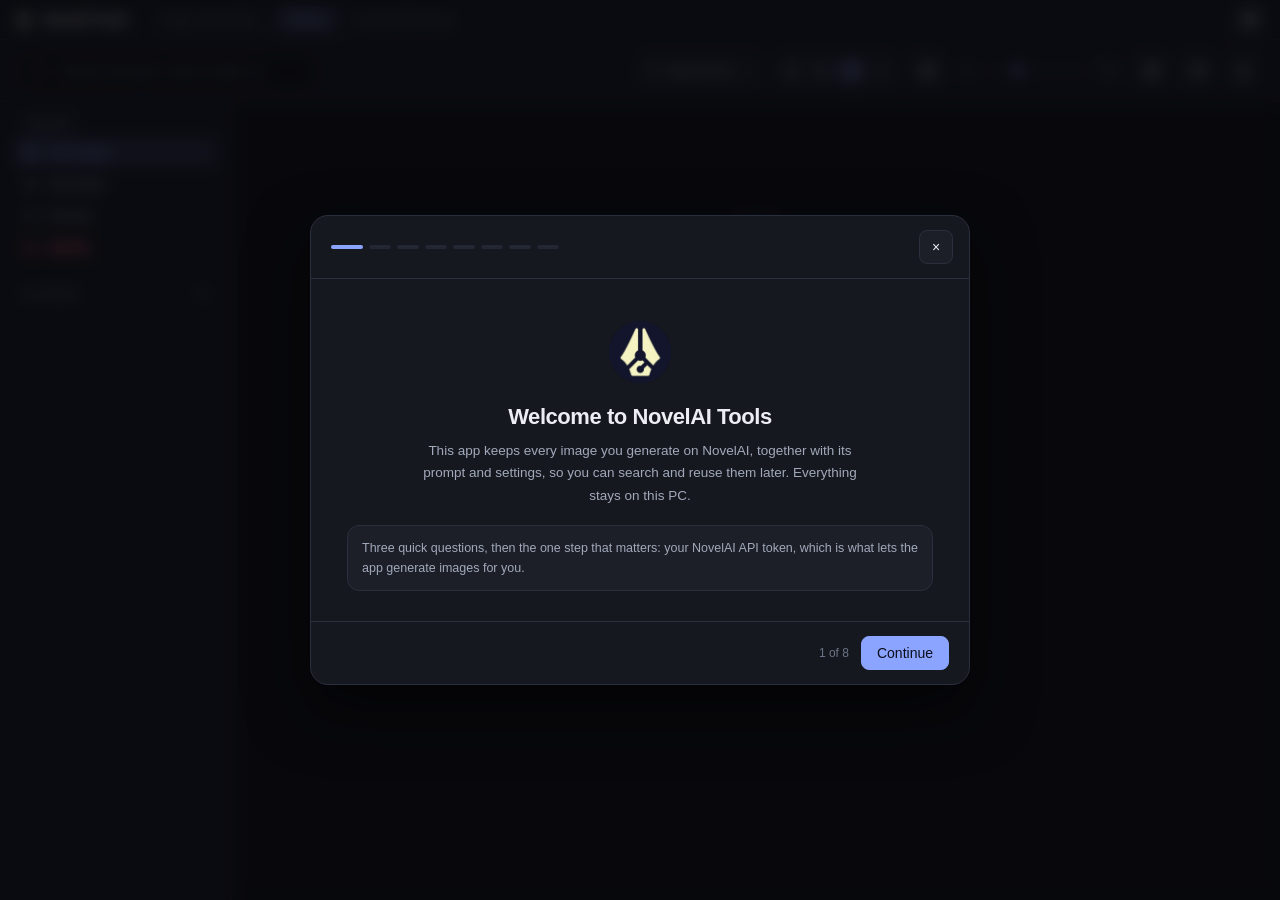
==== commit 6dc8538f: "Build-1.2.1" ====
--- a/source/ui/index.html
+++ b/source/ui/index.html
@@ -159,6 +159,20 @@
           <span class="nav-label">Pinned</span>
           <span class="nav-count" id="countPin"></span>
         </button>
+        <!-- Only exists while the NSFW filter is on. With the filter off
+             there is nothing to separate, and a shelf that is always there
+             would be a permanent label on a library that may not have
+             anything to put on it. -->
+        <button class="nav-item nav-nsfw" data-view="nsfw" id="navNsfw" hidden>
+          <span class="nav-icon">
+            <svg width="15" height="15" viewBox="0 0 24 24" fill="none" stroke="currentColor" stroke-width="2" stroke-linecap="round" stroke-linejoin="round">
+              <path d="M2 12s3.6-6.5 10-6.5S22 12 22 12s-3.6 6.5-10 6.5S2 12 2 12z"></path>
+              <path d="M4 4l16 16"></path>
+            </svg>
+          </span>
+          <span class="nav-label">NSFW</span>
+          <span class="nav-count" id="countNsfw"></span>
+        </button>
       </div>
 
       <div class="folder-section">
@@ -269,6 +283,19 @@
           <div class="settings-group">
             <div class="settings-legend">Explicit content</div>
             <div id="nsfwSwitch"></div>
+          </div>
+
+          <div class="settings-group">
+            <div class="settings-legend">Where your images are kept</div>
+            <div class="store-row">
+              <code class="store-path" id="storePath">…</code>
+            </div>
+            <div class="store-actions">
+              <button class="btn" id="storeMoveBtn">Move…</button>
+              <button class="btn" id="storeOpenBtn"
+                title="Open this folder in Explorer">Open folder</button>
+              <span class="store-note" id="storeNote"></span>
+            </div>
           </div>
 
           <div class="settings-group">
@@ -598,11 +625,20 @@
       <div class="gen-block" id="genTokenCard">
         <div class="gen-block-head">
           <span class="gen-block-title">API token</span>
-          <span class="gen-anlas" id="genAnlas" hidden></span>
           <span class="gen-token-state" id="genTokenState"></span>
           <button class="btn" id="genTokenSettings">Settings</button>
         </div>
         <div class="gen-note" id="genTokenNote"></div>
+        <!-- The balance gets its own line rather than a badge squeezed into
+             the header: it is a number people watch, and it changes. -->
+        <div class="anlas-row">
+          <span class="gen-anlas" id="genAnlas" hidden></span>
+          <span class="anlas-delta" id="genAnlasDelta" hidden></span>
+          <span class="anlas-split" id="genAnlasSplit"></span>
+          <div class="topbar-spacer"></div>
+          <button class="pg-icon" id="genAnlasRefresh"
+            title="Check the balance with NovelAI again" aria-label="Refresh balance">⟳</button>
+        </div>
       </div>
 
       <div class="gen-block">
@@ -931,6 +967,90 @@
     </div>
   </div>
 
+  <!-- Choosing where the library lives. Used by first-run setup and by
+       the Move button in Settings; the same window either way, because it
+       is the same question. -->
+  <div id="storeModal" class="modal" hidden>
+    <div class="modal-panel folderprops">
+      <div class="modal-body">
+        <div class="ask-title" id="storeTitle">Where should your images be kept?</div>
+        <div class="ask-sub" id="storeSub"></div>
+
+        <div class="store-choice">
+          <label class="store-opt">
+            <input type="radio" name="storeWhere" value="default" checked />
+            <span class="store-opt-text">
+              <span class="store-opt-title">The default folder</span>
+              <span class="store-opt-desc" id="storeDefaultPath"></span>
+            </span>
+          </label>
+          <label class="store-opt">
+            <input type="radio" name="storeWhere" value="custom" />
+            <span class="store-opt-text">
+              <span class="store-opt-title">A folder I choose</span>
+              <span class="store-opt-desc">
+                Another drive, if that is where the room is. Everything else —
+                your index, folders and settings — stays where it is.
+              </span>
+            </span>
+          </label>
+        </div>
+
+        <div class="store-custom" id="storeCustomRow" hidden>
+          <input class="ask-input" id="storePathInput" type="text" spellcheck="false"
+            autocomplete="off" placeholder="D:\NovelAI\Images" />
+          <button class="btn" id="storeBrowse">Browse…</button>
+        </div>
+
+        <div class="ask-error" id="storeError" hidden></div>
+        <div class="ask-actions">
+          <button class="btn" id="storeCancel">Cancel</button>
+          <button class="btn primary" id="storeOk">Save</button>
+        </div>
+      </div>
+    </div>
+  </div>
+
+  <!-- A folder's own properties. What is set here is passed on to the
+       images filed in the folder, which is the point of setting it on the
+       folder rather than on each picture. -->
+  <div id="folderModal" class="modal" hidden>
+    <div class="modal-panel folderprops">
+      <div class="modal-body">
+        <div class="ask-title" id="folderPropsTitle">Folder properties</div>
+        <div class="ask-sub" id="folderPropsSub"></div>
+
+        <label class="fp-label" for="folderPropsName">Name</label>
+        <input class="ask-input" id="folderPropsName" type="text" spellcheck="false" autocomplete="off" />
+
+        <label class="fp-label">Colour label</label>
+        <div class="fp-colors" id="folderPropsColors"></div>
+
+        <label class="fp-label" for="folderPropsTags">Tags</label>
+        <input class="ask-input" id="folderPropsTags" type="text" spellcheck="false"
+          autocomplete="off" placeholder="comma, separated" />
+
+        <label class="switch-row fp-nsfw">
+          <input type="checkbox" class="switch-input" id="folderPropsNsfw" />
+          <span class="switch-track"><span class="switch-knob"></span></span>
+          <span class="switch-text">
+            <span class="switch-title">Everything in here is NSFW</span>
+            <span class="switch-desc">
+              Images filed here are marked NSFW, now and as they arrive.
+              Turning this off later leaves what is already marked alone.
+            </span>
+          </span>
+        </label>
+
+        <div class="ask-error" id="folderPropsError" hidden></div>
+        <div class="ask-actions">
+          <button class="btn" id="folderPropsCancel">Cancel</button>
+          <button class="btn primary" id="folderPropsOk">Save</button>
+        </div>
+      </div>
+    </div>
+  </div>
+
   <!-- Full-size view with zoom -->
   <div id="zoomView" class="zoomview" hidden>
     <div class="zoomview-bar">
--- a/source/ui/styles.css
+++ b/source/ui/styles.css
@@ -2646,6 +2646,66 @@
 }
 
 .tag-mark { font-size: 11px; color: var(--text-faint); }
+
+/* What a folder passes on, shown on its row: the colour its images take
+   and whether everything in it counts as NSFW. */
+.folder-dot {
+  width: 8px;
+  height: 8px;
+  border-radius: 50%;
+  background: var(--sw);
+  flex: 0 0 auto;
+}
+.folder-nsfw {
+  font-size: 9px;
+  font-weight: 800;
+  letter-spacing: 0.04em;
+  color: var(--danger);
+  border: 1px solid var(--danger);
+  border-radius: 4px;
+  padding: 0 3px;
+  flex: 0 0 auto;
+}
+
+/* The NSFW shelf. Red, because it is the one row in the sidebar that says
+   what is in it rather than where it is - and it is only there at all
+   while the filter is on. */
+.nav-nsfw .nav-label { color: var(--danger); font-weight: 600; }
+.nav-nsfw .nav-icon { color: var(--danger); }
+.nav-nsfw.active { background: color-mix(in srgb, var(--danger) 16%, transparent); }
+.nav-nsfw.active .nav-label { color: var(--danger); }
+
+/* The folder properties window. */
+.modal-panel.folderprops { width: min(440px, 92vw); }
+.fp-label {
+  display: block;
+  margin: 14px 0 6px;
+  font-size: 11px;
+  font-weight: 600;
+  letter-spacing: 0.06em;
+  text-transform: uppercase;
+  color: var(--text-faint);
+}
+.fp-colors { display: flex; flex-wrap: wrap; gap: 7px; }
+.fp-swatch {
+  width: 24px;
+  height: 24px;
+  border-radius: 50%;
+  border: 2px solid transparent;
+  background: var(--sw);
+  cursor: pointer;
+  padding: 0;
+  outline: 2px solid transparent;
+}
+.fp-swatch.on { outline-color: var(--text); outline-offset: 2px; }
+.fp-swatch.fp-none {
+  background: var(--surface-3);
+  color: var(--text-faint);
+  font-size: 11px;
+  line-height: 1;
+  border: 1px dashed var(--border);
+}
+.fp-nsfw { margin-top: 16px; }
 
 /* Settings tabs */
 .settings-tabs {
@@ -3333,6 +3393,67 @@
 }
 .gen-prompt { min-height: 130px; height: 150px; }
 
+/* --- weighted prompts, coloured in ---
+   A textarea cannot colour its own text, so the same text is drawn on a
+   layer underneath in the same font at the same size, and the real field's
+   text is made transparent with the caret left visible. Every metric here
+   has to match .pg-input.mono exactly - padding, font, line height, how it
+   wraps - or the colours slide out from under the words. */
+.hl-wrap {
+  position: relative;
+  flex: 0 0 auto;
+  width: 100%;
+  display: block;
+}
+.hl-layer {
+  position: absolute;
+  inset: 0;
+  overflow: hidden;
+  pointer-events: none;
+  padding: 8px 11px;
+  border: 1px solid transparent;
+  border-radius: var(--r-sm);
+  box-sizing: border-box;
+  font-family: ui-monospace, SFMono-Regular, Menlo, monospace;
+  font-size: 12px;
+  line-height: 1.6;
+  white-space: pre-wrap;
+  overflow-wrap: break-word;
+  color: var(--text);
+}
+.hl-input {
+  position: relative;
+  background: transparent;
+  color: transparent;
+  caret-color: var(--text);
+}
+/* The layer paints the background instead, so the field still looks like a
+   field. */
+.hl-wrap::before {
+  content: '';
+  position: absolute;
+  inset: 0;
+  background: var(--bg);
+  border-radius: var(--r-sm);
+}
+.hl-input::selection { background: var(--accent-soft); }
+
+/* Pushing towards something and pushing away from it differ by one
+   character, so they are told apart by colour rather than by reading. */
+:root { --w-pos: #4ade80; --w-pos-dim: #86efac; --w-neg: #ff8fa3; --w-neg-dim: #ffb3c1; }
+/* The same two hues, darkened enough to read on the light themes. */
+[data-theme="daylight"], [data-theme="paper"], [data-theme="mist"],
+[data-theme="linen"], [data-theme="meadow"], [data-theme="blossom"],
+[data-theme="porcelain"], [data-theme="sky"], [data-theme="honey"],
+[data-theme="lavender"] {
+  --w-pos: #157f3d; --w-pos-dim: #1f9e50;
+  --w-neg: #c2264a; --w-neg-dim: #d94469;
+}
+.w-pos .w-num, .w-pos .w-mark { color: var(--w-pos); font-weight: 700; }
+.w-pos .w-text { color: var(--w-pos-dim); }
+.w-neg .w-num, .w-neg .w-mark { color: var(--w-neg); font-weight: 700; }
+.w-neg .w-text { color: var(--w-neg-dim); }
+
 .gen-grid { display: grid; grid-template-columns: 1fr 1fr; gap: 9px; }
 .pg-label-dim { color: var(--text-faint); font-weight: 400; }
 
@@ -3662,18 +3783,45 @@
   transition: width 0.15s linear;
 }
 
+/* The balance, on its own line under the token. It is a running figure
+   people watch while they work, not a status badge, so it is sized to be
+   read at a glance from across the sidebar. */
+.anlas-row {
+  display: flex;
+  align-items: center;
+  gap: 8px;
+  margin-top: 9px;
+  padding-top: 9px;
+  border-top: 1px solid var(--border);
+}
 .gen-anlas {
-  margin-left: auto;
-  font-size: 10.5px;
-  font-weight: 600;
+  font-size: 14px;
+  font-weight: 700;
   color: var(--accent);
-  padding: 1px 7px;
+  padding: 2px 9px;
   background: var(--accent-soft);
   border-radius: 999px;
   white-space: nowrap;
 }
-/* Both sit on the right; the balance goes first and the state after it. */
-.gen-anlas + .gen-token-state { margin-left: 6px; }
+/* A figure that has been guessed at rather than read says so, until the
+   real one lands on top of it. */
+.gen-anlas[data-estimated="yes"] { opacity: 0.72; font-style: italic; }
+.anlas-split { font-size: 10.5px; color: var(--text-faint); white-space: nowrap; }
+.anlas-delta {
+  font-size: 11.5px;
+  font-weight: 700;
+  color: var(--danger, #e5484d);
+  animation: anlas-drop 0.35s ease-out;
+}
+@keyframes anlas-drop {
+  from { opacity: 0; transform: translateY(-5px); }
+  to   { opacity: 1; transform: none; }
+}
+#genAnlasRefresh.spinning { animation: anlas-spin 0.7s linear infinite; }
+@keyframes anlas-spin { to { transform: rotate(360deg); } }
+
+/* A generation the account gets for nothing is worth saying plainly. */
+.gen-cost.free { color: var(--ok, #30a46c); }
 
 .gen-placeholder-drop {
   margin-top: 14px;
@@ -3959,3 +4107,46 @@
   border-top: 1px solid var(--border);
 }
 .import-hint { font-size: 11px; color: var(--text-faint); }
+
+/* --- where the library lives ---
+   The path is the thing being talked about, so it is shown as one: a real
+   path in a monospaced box, not a sentence with a folder name in it. */
+.store-row { margin-bottom: 10px; }
+.store-path {
+  display: block;
+  font-family: ui-monospace, SFMono-Regular, Menlo, monospace;
+  font-size: 11.5px;
+  color: var(--text-dim);
+  background: var(--surface-2);
+  border: 1px solid var(--border);
+  border-radius: var(--r-sm);
+  padding: 8px 10px;
+  overflow-wrap: anywhere;
+}
+.store-actions { display: flex; align-items: center; gap: 8px; }
+.store-note { font-size: 11.5px; color: var(--text-faint); }
+
+.store-choice { display: grid; gap: 8px; margin: 6px 0 4px; }
+.store-opt {
+  display: flex;
+  gap: 10px;
+  align-items: flex-start;
+  padding: 10px 12px;
+  border: 1px solid var(--border);
+  border-radius: var(--r-md);
+  cursor: pointer;
+}
+.store-opt:has(input:checked) { border-color: var(--accent); background: var(--accent-soft); }
+.store-opt input { margin-top: 2px; accent-color: var(--accent); }
+.store-opt-text { display: block; }
+.store-opt-title { display: block; font-size: 13px; font-weight: 600; }
+.store-opt-desc {
+  display: block;
+  margin-top: 3px;
+  font-size: 11.5px;
+  line-height: 1.55;
+  color: var(--text-faint);
+  overflow-wrap: anywhere;
+}
+.store-custom { display: flex; gap: 8px; margin-top: 10px; }
+.store-custom .ask-input { flex: 1; min-width: 0; }
